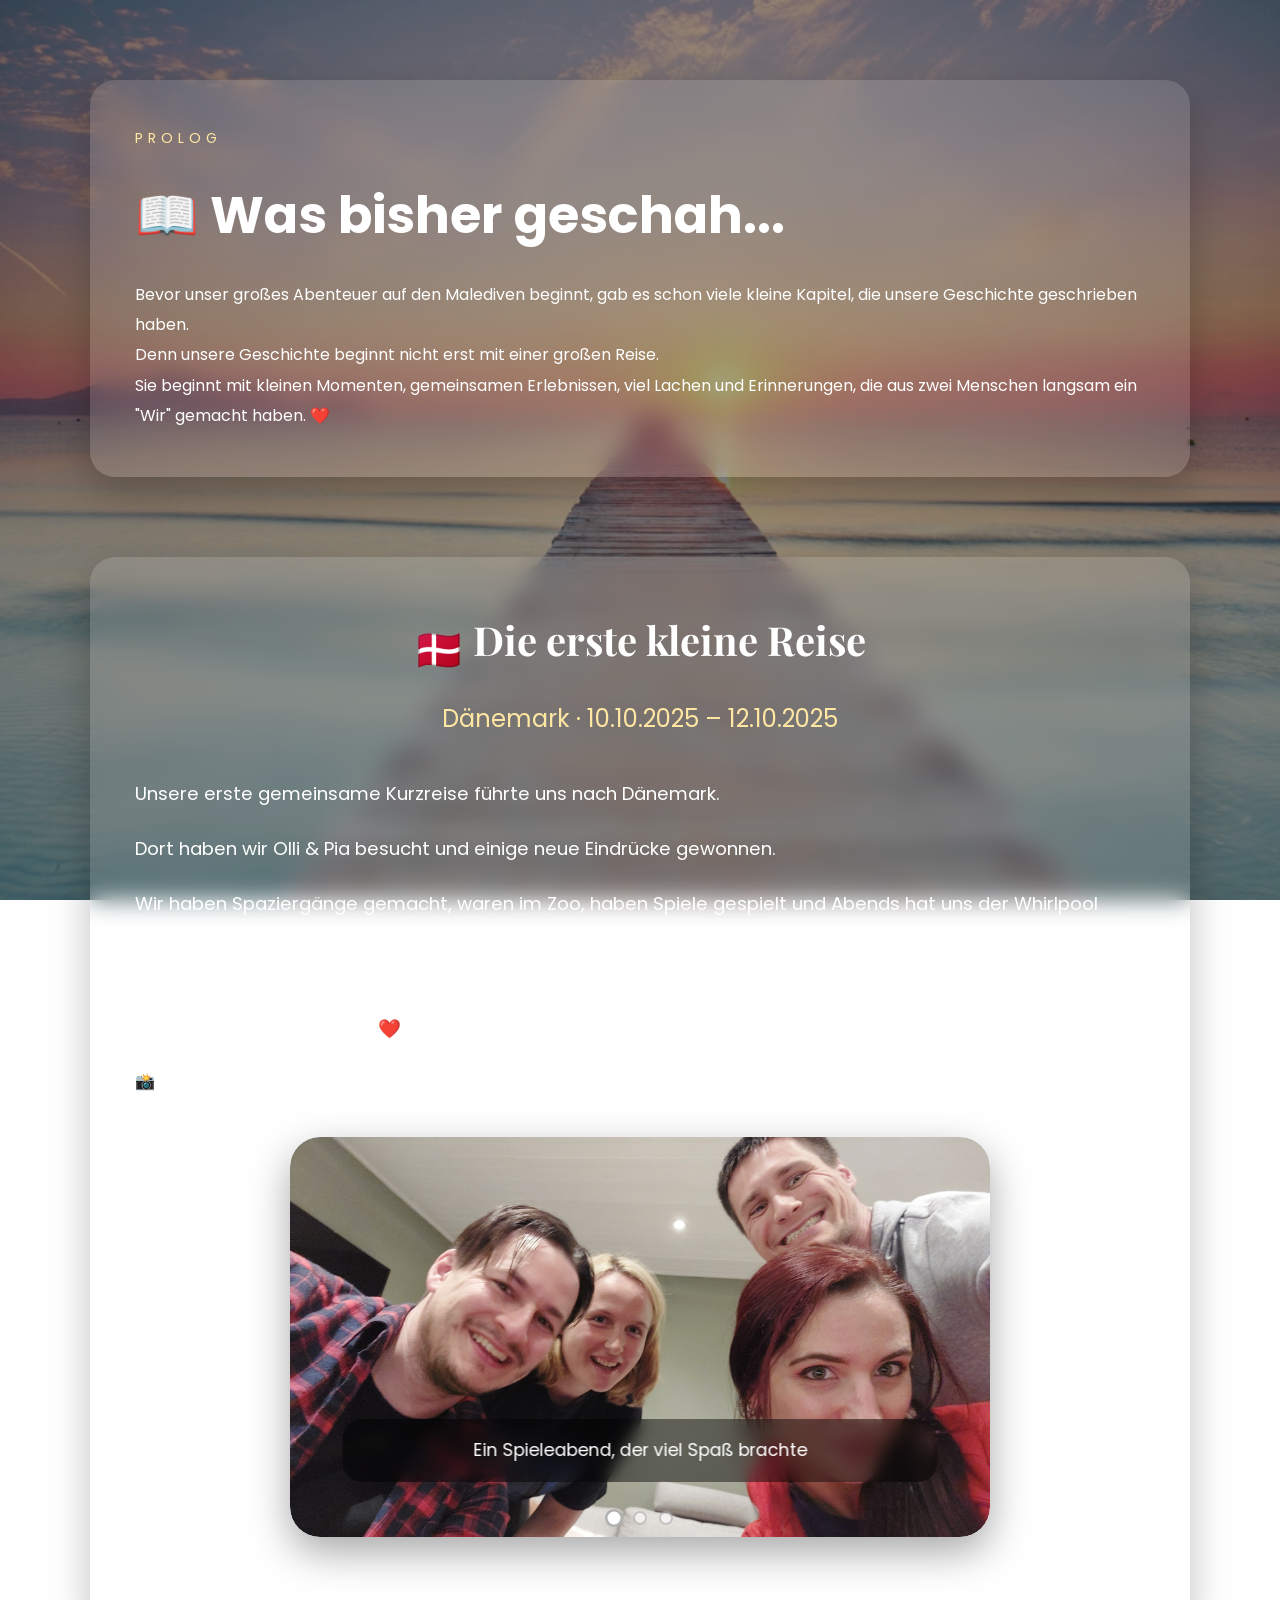
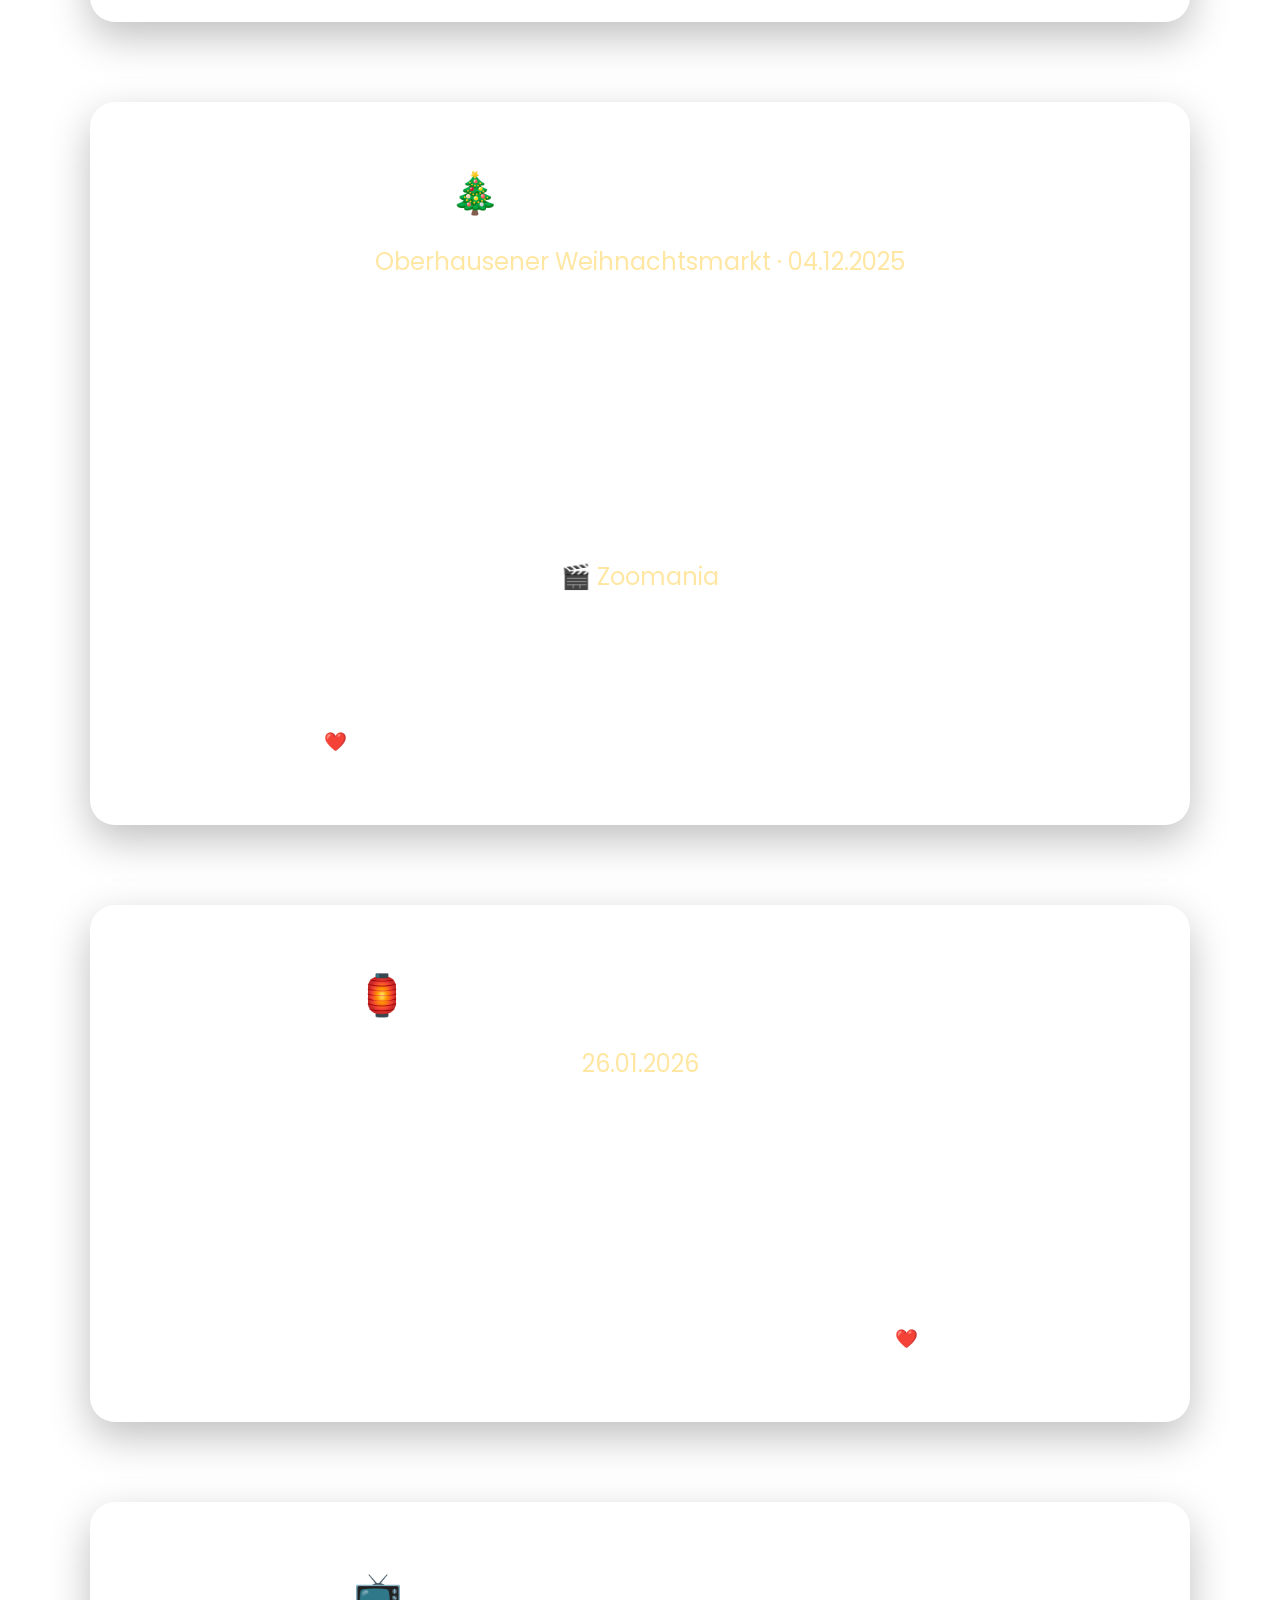
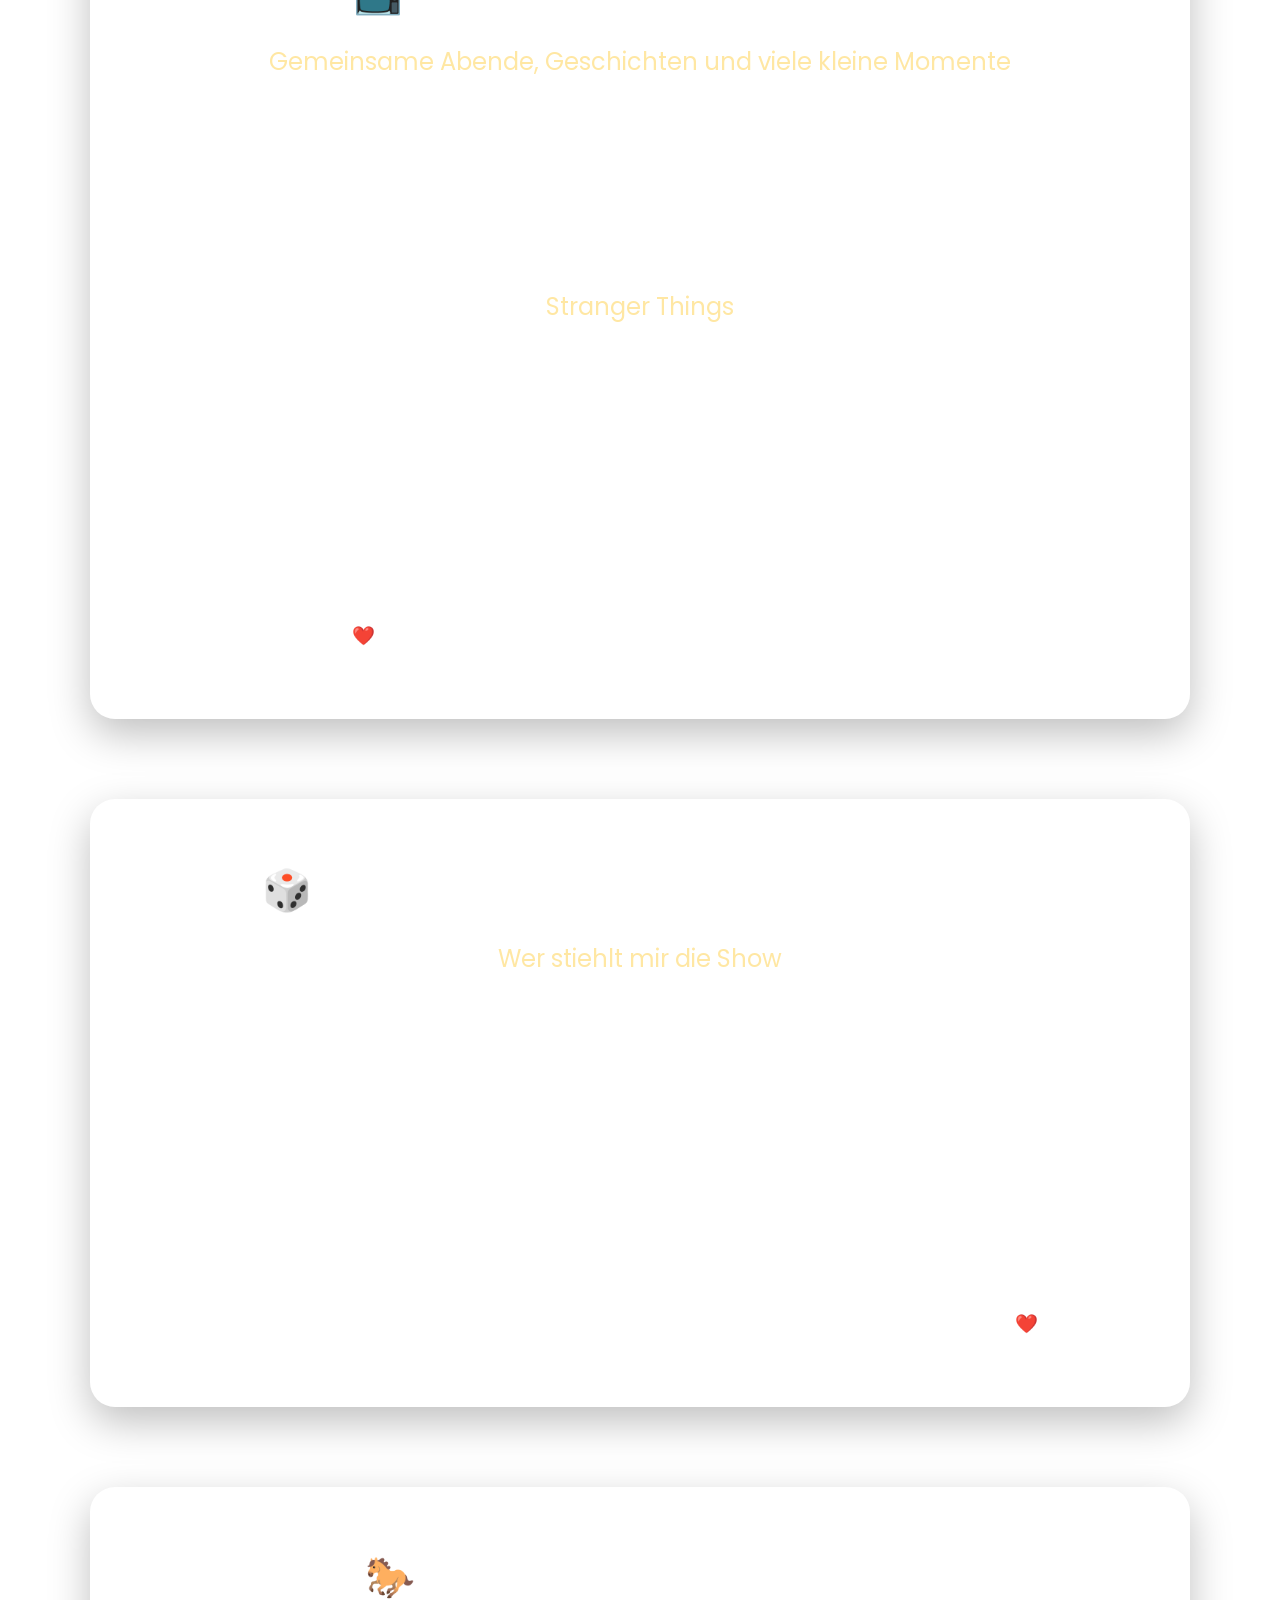
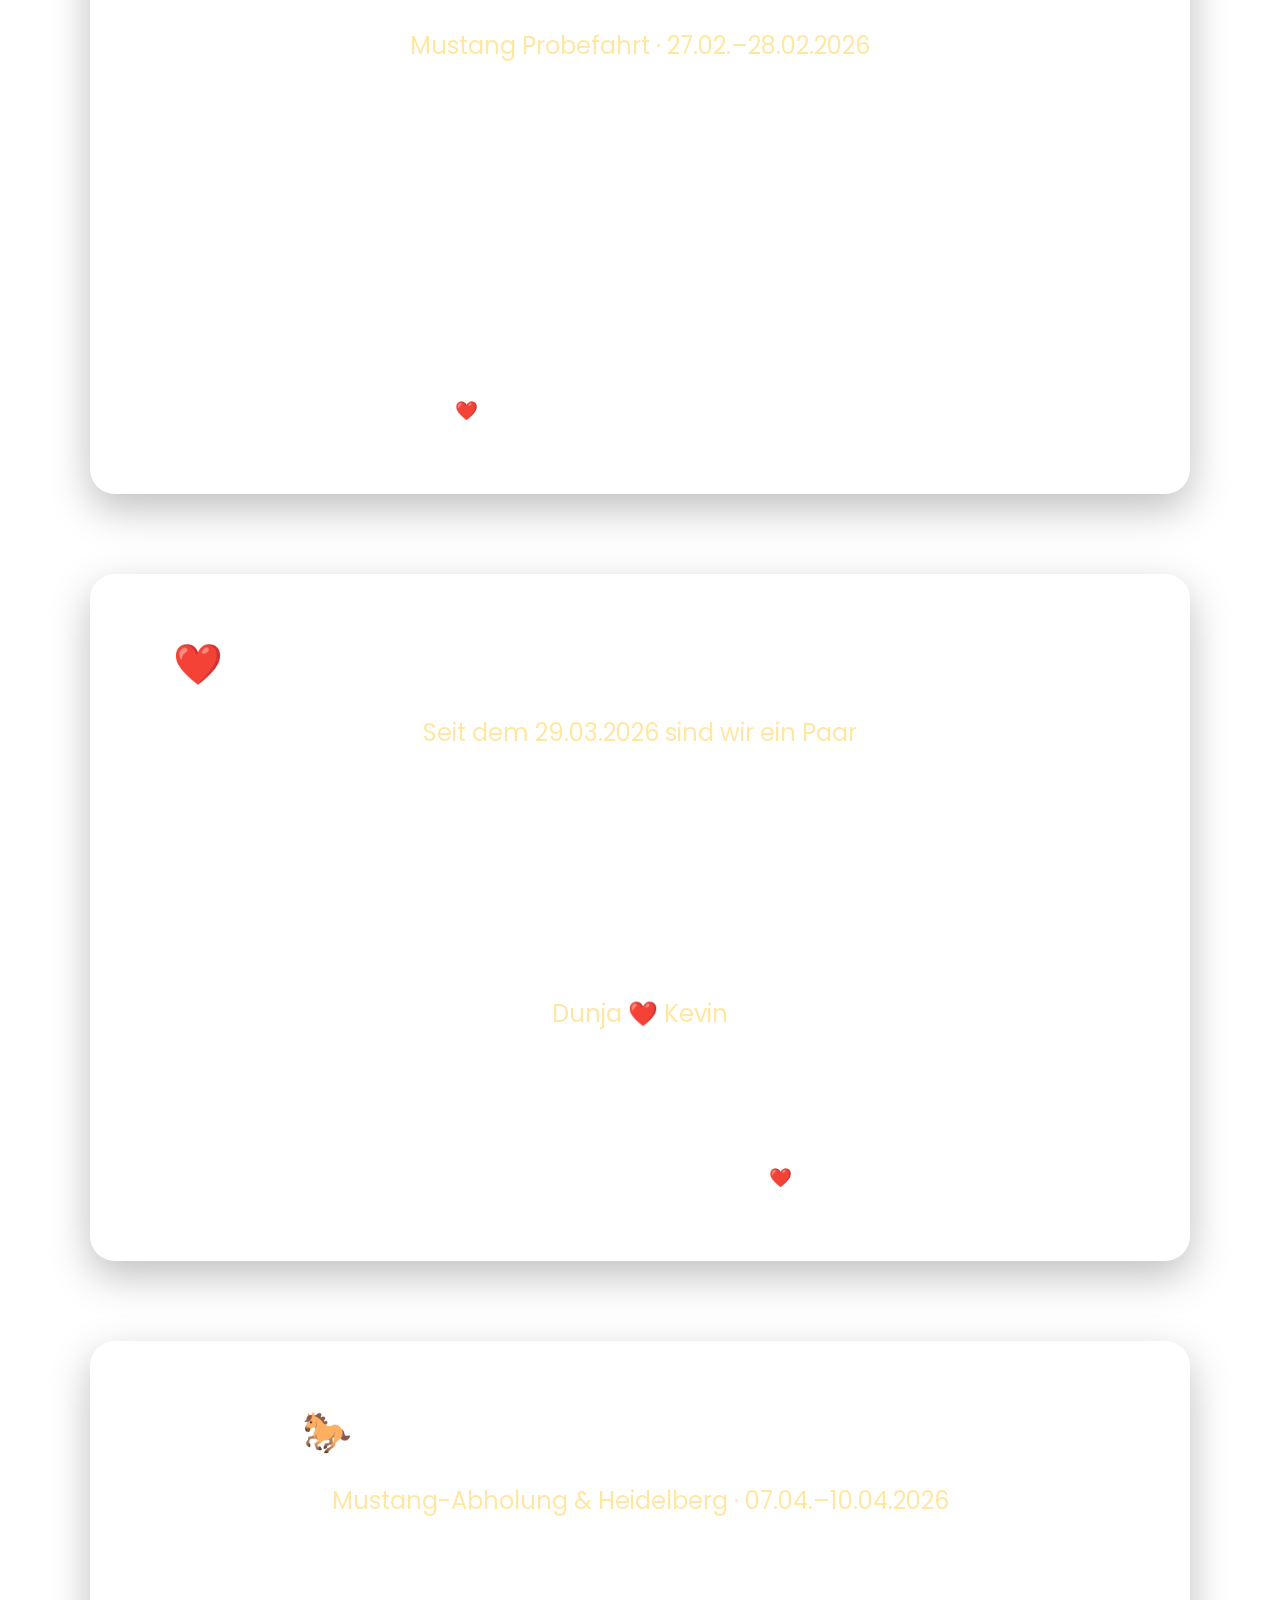
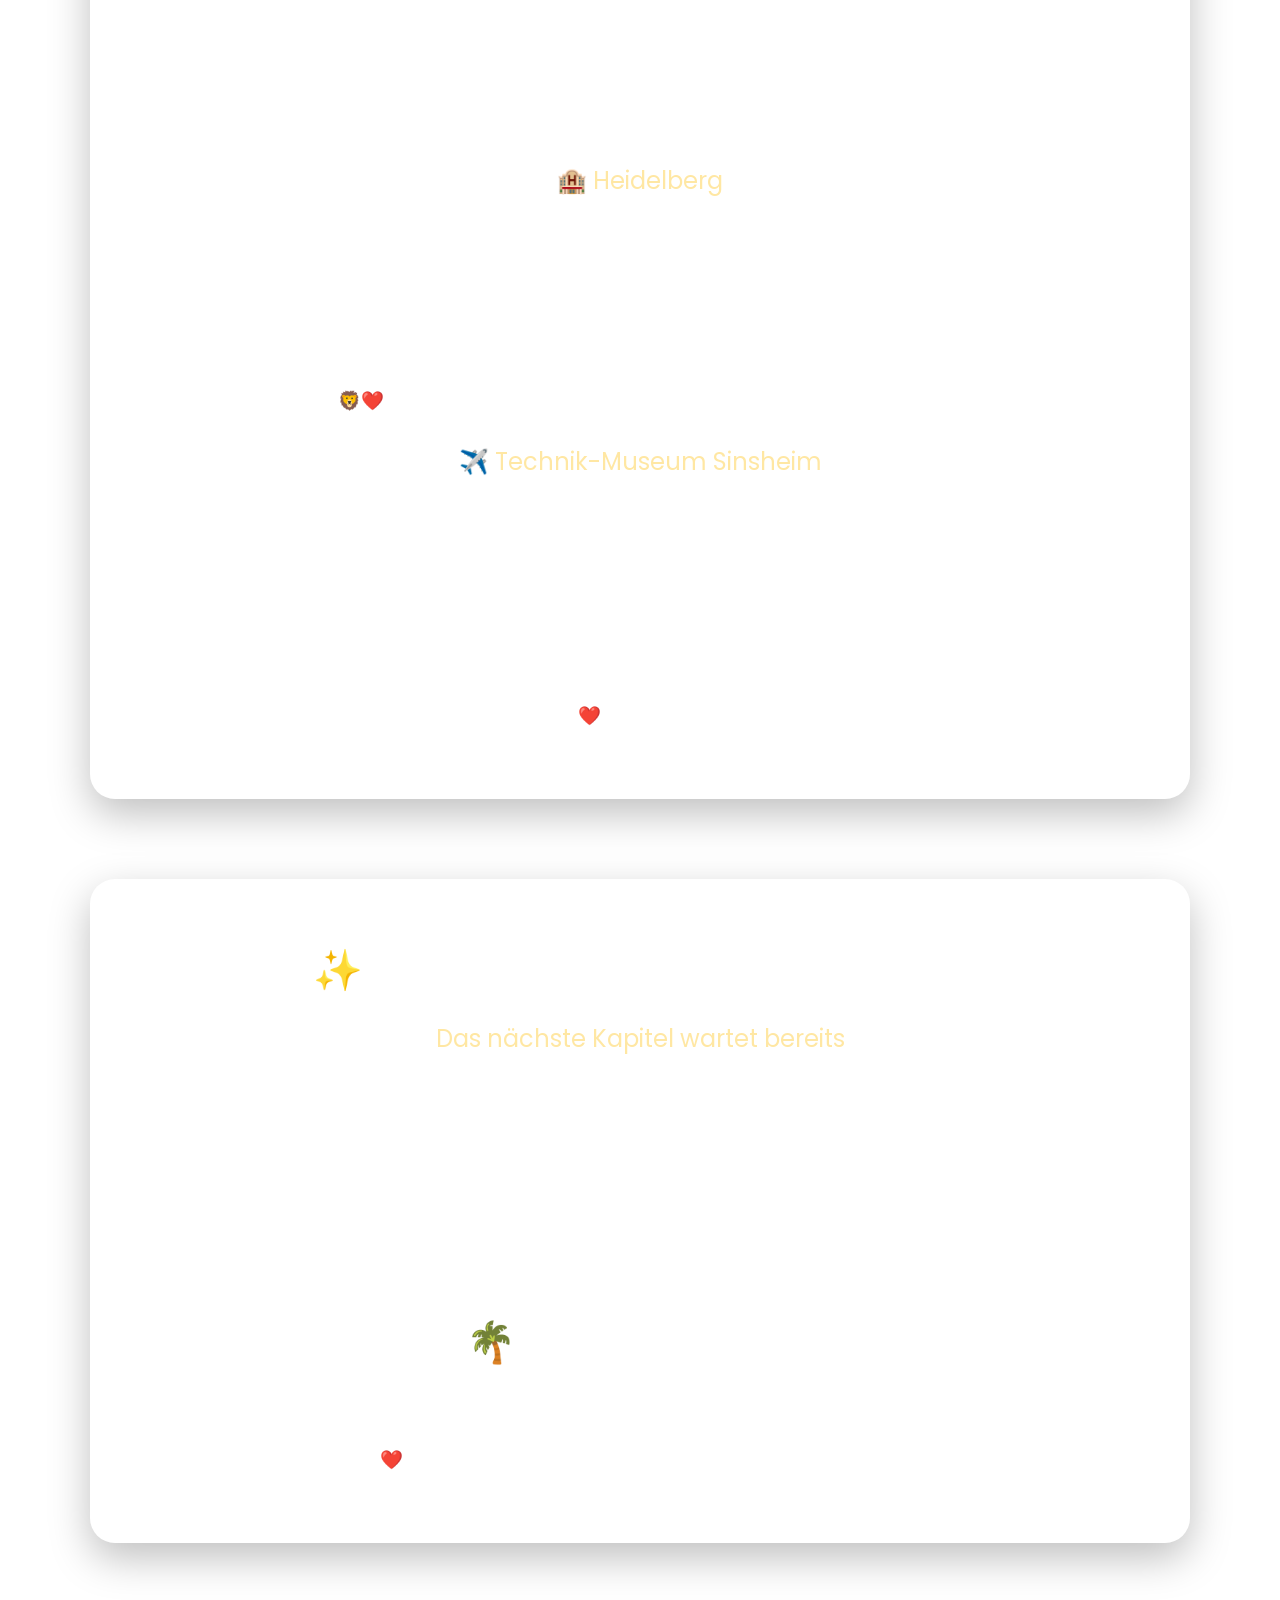
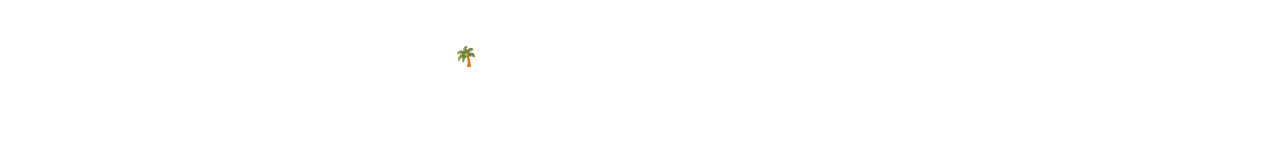
==== geschichte.html @ 5f766175 "Remove duplicate image elements in geschichte.html" ====
<!DOCTYPE html>
<html lang="de">

<head>

<meta charset="UTF-8">
<meta name="viewport" content="width=device-width, initial-scale=1.0">

<meta
name="description"
content="Unsere Geschichte - Was bisher geschah">

<title>
Dunja ❤️ Kevin | Was bisher geschah
</title>

<link rel="stylesheet" href="style.css">

</head>


<body class="story-background">


<main class="story-page">


<section class="story-intro">


<p class="chapter">
Prolog
</p>


<h1>
📖 Was bisher geschah...
</h1>


<p>
Bevor unser großes Abenteuer auf den Malediven beginnt,
gab es schon viele kleine Kapitel, die unsere Geschichte geschrieben haben.
</p>


<p>
Denn unsere Geschichte beginnt nicht erst mit einer großen Reise.
</p>


<p>
Sie beginnt mit kleinen Momenten, gemeinsamen Erlebnissen,
viel Lachen und Erinnerungen, die aus zwei Menschen langsam ein "Wir" gemacht haben. ❤️
</p>


</section>
<section class="story show">


<h2>
<span class="chapter-icon">
  <span class="flag-icon">🇩🇰</span>
</span>
Die erste kleine Reise
</h2>


<h3>
Dänemark · 10.10.2025 – 12.10.2025
</h3>


<p>
Unsere erste gemeinsame Kurzreise führte uns nach Dänemark.
</p>


<p>
Dort haben wir Olli & Pia besucht und einige neue Eindrücke gewonnen. 
</p>


<p>
Wir haben Spaziergänge gemacht, waren im Zoo, haben Spiele gespielt und Abends hat uns der Whirlpool aufgewärmt.
</p>


<p>
Es war vielleicht keine große Weltreise,
aber es war ein wichtiger Schritt:
Der erste kleine Ausflug, den wir gemeinsam erlebt haben. ❤️
</p>
<div class="memory-wrapper">

    <h4>
        📸 Unsere Erinnerungen
    </h4>


    <div class="memory-slider" data-name="daenemark">

<img src="images/daenemark-1.jpg" 
class="memory-image" 
alt="Dänemark Erinnerung 1"
onclick="openImage(this.src)">

<img src="images/daenemark-2.jpg" 
class="memory-image" 
alt="Dänemark Erinnerung 2"
onclick="openImage(this.src)">

<img src="images/daenemark-3.jpg" 
class="memory-image" 
alt="Dänemark Erinnerung 3"
onclick="openImage(this.src)">


        <div class="memory-caption">
            Unsere ersten gemeinsamen Momente in Dänemark ❤️
        </div>


        <div class="memory-dots">

            <span class="active"></span>
            <span></span>
            <span></span>

        </div>


    </div>

</div>
  </section>
<section class="story">


<h2>
<span class="chapter-icon">
    <span class="christmas">🎄</span>
</span>
Unser erstes Date
</h2>


<h3>
Oberhausener Weihnachtsmarkt · 04.12.2025
</h3>


<p>
Zwischen Lichtern, Weihnachtsduft und einer ganz besonderen Atmosphäre begann unser erstes richtiges Date.
</p>


<p>
Wir schlenderten gemeinsam über den Oberhausener Weihnachtsmarkt,
führten viele Gespräche und sammelten die ersten besonderen Erinnerungen.
</p>


<p>
Danach ging unser gemeinsamer Abend noch weiter:
</p>


<h3>
🎬 Zoomania
</h3>


<p>
Ein gemütlicher Filmabend nach einem schönen ersten Date.
</p>


<p>
Vielleicht war es für andere nur ein normaler Abend,
aber für uns wurde es ein weiterer kleiner Baustein unserer Geschichte. ❤️
</p>


</section>
<section class="story">


<h2>
<span class="chapter-icon">
    <span class="lantern">🏮</span>
</span>
China Lights im Kölner Zoo
</h2>


<h3>
26.01.2026
</h3>


<p>
Unser zweites richtiges Date führte uns zu den China Lights im Kölner Zoo.
</p>


<p>
Zwischen leuchtenden Figuren, besonderen Farben und einer ganz eigenen Atmosphäre
erlebten wir einen wunderschönen gemeinsamen Abend.
</p>


<p>
Es war ein weiterer Moment, der gezeigt hat,
wie schön es ist, gemeinsam neue Dinge zu entdecken.
</p>


<p>
Viele kleine Erlebnisse wurden langsam zu einer großen gemeinsamen Geschichte. ❤️
</p>


</section>
 <section class="story">


<h2>
<span class="chapter-icon">
    <span class="tv-icon">📺</span>
</span>
Unsere ersten Serienabende
</h2>


<h3>
Gemeinsame Abende, Geschichten und viele kleine Momente
</h3>


<p>
Natürlich gehören zu unserer Geschichte nicht nur Ausflüge und besondere Tage.
</p>


<p>
Auch die gemütlichen Abende zuhause wurden zu einem wichtigen Teil unserer gemeinsamen Zeit.
</p>


<p>
Unsere erste gemeinsame Serie führte uns nach Hawkins:
</p>


<h3>
Stranger Things
</h3>


<p>
Mit jeder Folge tauchten wir gemeinsam in eine neue Welt ein.
</p>


<p>
Aber es blieb nicht bei einem Abenteuer:
</p>


<p>
Auch die Realverfilmung von One Piece und Beastars auf Netflix wurden Teil unserer gemeinsamen Serienabende.
</p>


<p>
Mit Snacks, gemeinsamen Kommentaren und dem berühmten Satz:
</p>


<p>
"Eine Folge geht noch..." ❤️
</p>


</section> 
 <section class="story">


<h2>
<span class="chapter-icon">
    <span class="dice-icon">🎲</span>
</span>
Spieleabende mit Freunden & Familie
</h2>


<h3>
Wer stiehlt mir die Show
</h3>


<p>
Unsere Geschichte bestand nicht nur aus Reisen und Dates,
sondern auch aus vielen gemütlichen Abenden mit schönen Erinnerungen.
</p>


<p>
Bei Alex und Jenni entstanden einige dieser besonderen Momente.
</p>


<p>
Gemeinsam wurde gelacht, gespielt und natürlich durfte auch ein bisschen Wettbewerb nicht fehlen.
</p>


<p>
Mit dem Brettspiel von "Wer stiehlt mir die Show"
wurde aus einem normalen Abend ein kleiner Spieleabend voller Spaß und guter Laune.
</p>


<p>
Genau diese kleinen Augenblicke sind es,
die eine gemeinsame Geschichte besonders machen. ❤️
</p>


</section>
 <section class="story">


<h2>
<span class="chapter-icon">
    <span class="mustang-icon">🐎</span>
</span>
Ein Traum auf vier Rädern
</h2>


<h3>
Mustang Probefahrt · 27.02.–28.02.2026
</h3>


<p>
Manchmal gibt es Momente, die man nicht vergisst.
</p>


<p>
Ein solcher Moment war unsere gemeinsame Mustang-Probefahrt.
</p>


<p>
Die Vorfreude war groß:
Ein Traumauto, ein besonderes Erlebnis und die Möglichkeit,
diesen Moment gemeinsam zu erleben.
</p>


<p>
Auch wenn es am Ende leider nur eine Übernachtung wurde,
war diese Zeit trotzdem etwas Besonderes.
</p>


<p>
Denn es ging nicht nur um ein Auto,
sondern um einen weiteren gemeinsamen Schritt und neue Erinnerungen,
die wir miteinander teilen konnten. ❤️
</p>


</section>
 <section class="story">


<h2>
<span class="chapter-icon">
    <span class="heart-icon">❤️</span>
</span>
Unsere gemeinsame Geschichte nimmt Form an
</h2>


<h3>
Seit dem 29.03.2026 sind wir ein Paar
</h3>


<p>
Manchmal merkt man, dass aus vielen kleinen Momenten etwas ganz Besonderes entstanden ist.
</p>


<p>
Aus gemeinsamen Erlebnissen, langen Gesprächen,
viel Lachen und immer mehr schönen Erinnerungen wurde unser gemeinsamer Weg.
</p>


<p>
Am 29. März 2026 begann offiziell unsere Zeit als Paar:
</p>


<h3>
Dunja ❤️ Kevin
</h3>


<p>
Seit diesem Tag gehen wir nicht mehr nur gemeinsam auf Abenteuer,
sondern schreiben unsere Geschichte Hand in Hand als Paar.
</p>


<p>
Und das Schönste daran:
Unsere größten Kapitel liegen noch vor uns. ❤️
</p>


</section>
 <section class="story">


<h2>
<span class="chapter-icon">
    <span class="road-icon">🐎</span>
</span>
Unser erster gemeinsamer Urlaub
</h2>


<h3>
Mustang-Abholung & Heidelberg · 07.04.–10.04.2026
</h3>


<p>
Nur wenige Tage nach unserem Start als Paar wartete schon das nächste Abenteuer auf uns.
</p>


<p>
Die Abholung des Mustangs war ein ganz besonderer Moment.
Ein Traum wurde Wirklichkeit und wir durften ihn gemeinsam erleben.
</p>


<p>
Doch es blieb nicht nur bei der Abholung:
Wir machten daraus unseren ersten gemeinsamen Urlaub.
</p>


<h3>
🏨 Heidelberg
</h3>


<p>
Vier Tage voller neuer Eindrücke, gemeinsamer Zeit und schöner Erinnerungen.
</p>


<p>
Ein ganz besonderer Tag führte uns in den Zoo Heidelberg.
</p>


<p>
Zwischen Tieren, schönen Momenten und vielen gemeinsamen Erlebnissen
konnten wir einfach die Zeit zusammen genießen. 🦁❤️
</p>


<h3>
✈️ Technik-Museum Sinsheim
</h3>


<p>
Auch das Technik-Museum in Sinsheim gehörte zu unserem Abenteuer.
</p>


<p>
Zwischen beeindruckenden Fahrzeugen, Flugzeugen und Technikgeschichte
gab es wieder viel zu entdecken und zu staunen.
</p>


<p>
Dieser Urlaub zeigte uns:
Die schönsten Erinnerungen entstehen nicht nur an besonderen Orten,
sondern vor allem mit dem richtigen Menschen an der Seite. ❤️
</p>


</section>
 <section class="story">


<h2>
<span class="chapter-icon">
    <span class="sparkle-icon">✨</span>
</span>
Und die Geschichte geht weiter...
</h2>


<h3>
Das nächste Kapitel wartet bereits
</h3>


<p>
Bis hierhin war unsere Geschichte voller kleiner und großer Momente:
erste Reisen, besondere Tage, gemeinsame Abende und Erinnerungen,
die uns immer näher zusammengebracht haben.
</p>


<p>
Doch dies war erst der Anfang.
</p>


<p>
Denn das nächste große Abenteuer steht bereits vor der Tür:
</p>


<h2>
<span class="chapter-icon">
    <span class="palm-icon">🌴</span>
</span>
Malediven 2026
</h2>


<p>
Unser erstes gemeinsames großes Abenteuer als Paar.
</p>


<p>
Ein neues Kapitel beginnt...
❤️
</p>


</section>
 <div class="story-button">

<a href="index.html">
🌴 Weiter zu unserem nächsten Kapitel
</a>

</div>
</main>

<script src="script.js"></script>

</body>

</html>
---- style.css ----
/* =====================================================
   Malediven Countdown
   Dunja ❤️ Kevin
   ===================================================== */

/* =====================================================
   1. Google Fonts
   ===================================================== */

@import url("https://fonts.googleapis.com/css2?family=Poppins:wght@300;400;600;700&family=Playfair+Display:wght@400;600;700&display=swap");


/* =====================================================
   2. Reset
   ===================================================== */

*{
    margin:0;
    padding:0;
    box-sizing:border-box;
}
/* ===========================
   Globale Variablen
=========================== */

:root{

    --glass:rgba(255,255,255,.12);

    --glass-light:rgba(255,255,255,.18);

    --gold:#ffe7a3;

    --shadow:0 15px 40px rgba(0,0,0,.25);

    --radius:25px;

}

/* =====================================================
   3. Grundlayout
   ===================================================== */

html,
body{
    width:100%;
    max-width:100%;
    overflow-x:hidden;
}

body{
    font-family:"Poppins",sans-serif;

    background:
        linear-gradient(rgba(0,0,0,.35),rgba(0,0,0,.35)),
        url("https://images.unsplash.com/photo-1507525428034-b723cf961d3e?auto=format&fit=crop&w=2000&q=80");

    background-size:cover;
    background-position:center;
    background-attachment:fixed;

    color:#fff;
}

.card{

    position:relative;
    overflow:hidden;

    width:min(90%,700px);

    margin:70px auto;

    text-align:center;

    background:rgba(255,255,255,.15);

    backdrop-filter:blur(18px);

    border:1px solid rgba(255,255,255,.25);

    border-radius:28px;

    padding:45px 35px;

    box-shadow:0 20px 50px rgba(0,0,0,.35);

    animation: erscheinen 2s ease;

}

.eyebrow{
    letter-spacing:4px;
    text-transform:uppercase;
    opacity:.9;
    font-size:.9rem;
}

h1{
    font-size:3.2rem;
    margin:15px 0;
    animation: herz 2.5s infinite;
}

.subtitle{
    font-size:1.2rem;
    margin-bottom:35px;
}

#countdown{
    display:grid;
    grid-template-columns:repeat(4,1fr);
    gap:15px;
    margin-bottom:35px;
}

.time-box{

    background:
    linear-gradient(
        135deg,
        rgba(255,255,255,.35),
        rgba(255,255,255,.12)
    );

    border:
    1px solid rgba(255,255,255,.35);

    border-radius:22px;

    padding:25px 10px;

    box-shadow:
    0 10px 30px rgba(0,0,0,.25);

    backdrop-filter:blur(15px);

}

.number{
    font-size:2.4rem;
    font-weight:700;
}

.label{
    margin-top:8px;
    font-size:.9rem;
    text-transform:uppercase;
    opacity:.85;
}

.trip-info{
    margin:30px 0;
    line-height:2;
}

.quote{
    margin-top:25px;
    font-style:italic;
    opacity:.95;
}

/* Sanftes Einblenden der Seite */

@keyframes erscheinen{
    from{
        opacity:0;
        transform:translateY(30px);
    }

    to{
        opacity:1;
        transform:translateY(0);
    }
}


/* Kleine romantische Herz-Bewegung */

@keyframes herz{

    0%,100%{
        transform:scale(1);
    }

    50%{
        transform:scale(1.03);
    }
}


/* Leichter Glanz-Effekt */
.card::before{

    content:"";

    position:absolute;

    width:120px;
    height:120px;

    background:rgba(255,255,255,.25);

    border-radius:50%;

    top:-50px;
    right:-40px;

    filter:blur(20px);

}

/* ===========================
   Allgemeine Bereiche
=========================== */

section{
    width:100%;
    max-width:1100px;
    margin:80px auto;
    padding:0 20px;
}

section h2{
    text-align:center;
    font-size:2.3rem;
    margin-bottom:40px;
    color:white;
}

/* ===========================
   Unsere Geschichte
=========================== */

.story{

    background:var(--glass);

    backdrop-filter:blur(12px);

    border-radius:25px;

    padding:45px;

    line-height:1.9;

    box-shadow:0 15px 40px rgba(0,0,0,.25);
}

.story p{

    margin-bottom:20px;

    font-size:1.15rem;

}

/* ===========================
   Reisekarten
=========================== */

.info-grid{

    display:grid;

    grid-template-columns:repeat(auto-fit,minmax(230px,1fr));

    gap:25px;

}

.info-card{

    background:rgba(255,255,255,.15);

    backdrop-filter:blur(15px);

    border-radius:22px;

    padding:30px;

    text-align:center;

    transition:.35s;

    box-shadow:0 10px 30px rgba(0,0,0,.25);

}

.info-card:hover{

    transform:translateY(-8px);

    background:rgba(255,255,255,.22);

}

.info-card h3{

    margin-bottom:15px;

    font-size:1.4rem;

}

.info-card p{

    line-height:1.8;

}
/* Übergang Countdown zu Geschichte */

.bridge{

    text-align:center;

    padding:60px 20px;

}


.bridge h2{

    font-size:2.5rem;

    margin-bottom:20px;

}


.bridge p{

    font-size:1.2rem;

    opacity:.9;

}


.arrow{

    margin-top:35px;

    font-size:3rem;

    animation:pfeil 2s infinite;

}


@keyframes pfeil{

    0%,100%{

        transform:translateY(0);

        opacity:.7;

    }


    50%{

        transform:translateY(15px);

        opacity:1;

    }

}
/* ===========================
   Kapitel Design
=========================== */


.chapter{

    text-transform:uppercase;

    letter-spacing:5px;

    font-size:.9rem;

    color:var(--gold);

    margin-bottom:15px;

}


.story h2{

    font-family:'Playfair Display', serif;

    font-size:2.5rem;

    margin-bottom:10px;

    white-space:nowrap;

}


.story h3{

    text-align:center;

    font-size:1.5rem;

    font-weight:400;

    margin-bottom:35px;

    color:var(--gold);

}


/* Buchseiten-Effekt */

.story{

    position:relative;

}

/* ===========================
   Scroll Animation
=========================== */


section{

    opacity:1;

    transform:none;

}
/* ===========================
   Reise Timeline
=========================== */


.travel h3{

    text-align:center;

    font-weight:400;

    margin-bottom:40px;

}


.journey{

    display:flex;

    flex-direction:column;

    align-items:center;

    gap:25px;

}



.journey-card{

    width:min(100%,400px);

    background:rgba(255,255,255,.15);

    backdrop-filter:blur(15px);

    border-radius:25px;

    padding:35px;

    text-align:center;

    box-shadow:
        0 15px 35px rgba(0,0,0,.25);

    transition:.4s;

}



.journey-card:hover{

    transform:translateY(-10px);

}



.icon{

    font-size:3rem;

    margin-bottom:15px;

}



.journey-line{

    font-size:3rem;

    animation:flug 2s infinite;

}



@keyframes flug{

    0%,100%{

        transform:translateY(0);

    }

    50%{

        transform:translateY(10px);

    }

}
/* ===========================
   Malediven Licht-Effekt
=========================== */

.sparkles{

    position:fixed;

    inset:0;

    pointer-events:none;

    overflow:hidden;

    z-index:5;

}


/* ===========================
   Sonnenreflexe auf dem Meer
=========================== */

.sparkles span{

    position:absolute;

    width:120px;

    height:120px;

    background:
    radial-gradient(
        circle,
        rgba(255,240,180,.35) 0%,
        rgba(255,240,180,.15) 35%,
        transparent 70%
    );

    border-radius:50%;

    animation:waterLight 12s infinite;

}


.sparkles span:nth-child(1){
    left:10%;
    top:75%;
    animation-delay:0s;
}


.sparkles span:nth-child(2){
    left:35%;
    top:60%;
    animation-delay:3s;
}


.sparkles span:nth-child(3){
    left:70%;
    top:80%;
    animation-delay:6s;
}


.sparkles span:nth-child(4){
    left:85%;
    top:45%;
    animation-delay:2s;
}


.sparkles span:nth-child(5){
    left:50%;
    top:35%;
    animation-delay:8s;
}



@keyframes waterLight{

    0%,100%{

        transform:
        scale(.8);

        opacity:.2;

    }


    50%{

        transform:
        scale(1.4);

        opacity:.6;

    }

}
/* ===========================
   Kapitel 3 Timeline
=========================== */


.timeline{

    text-align:center;

}


.timeline h3{

    font-weight:400;

    margin-bottom:50px;

}



.timeline-box{

    max-width:700px;

    margin:auto;

    position:relative;

}







.timeline-item{

    display:flex;

    align-items:center;

    gap:25px;

    margin:50px 0;

    background:var(--glass);

    backdrop-filter:blur(12px);

    padding:25px;

    border-radius:25px;

    position:relative;

}



.timeline-icon{

    font-size:2.5rem;

}



.timeline-item h4{

    margin:0 0 10px;

    font-size:1.3rem;

}



.timeline-item p{

    margin:0;

}


/* ===========================
   Hero Ergänzungen
=========================== */


.dream-text{

    font-size:1.2rem;

    margin-top:15px;

    color:var(--gold);

    font-style:italic;

}



.scroll-hint{

    margin-top:35px;

    font-size:1rem;

    opacity:.9;

    animation:hint 2s infinite;

}



.scroll-hint div{

    font-size:2rem;

    margin-top:10px;

}



@keyframes hint{

    0%,100%{

        transform:translateY(0);

        opacity:.7;

    }


    50%{

        transform:translateY(10px);

        opacity:1;

    }

}
/* ===========================
   Abschluss Kapitel 3
=========================== */

.closing{

    text-align:center;

    padding:80px 20px;

}


.closing p{

    font-size:1.2rem;

    color:var(--gold);

    font-style:italic;

}


.closing h2{

    margin-top:20px;

    font-family:'Playfair Display', serif;

    font-size:2.5rem;

}
/* ===========================
   Kapitel 4 - Ziel
=========================== */


.destination{

    text-align:center;

}


.destination h3{

    font-weight:400;

    color:var(--gold);

    margin-bottom:40px;

}



.destination-card{

    max-width:700px;

    margin:0 auto 50px;

    padding:40px;

    background:rgba(255,255,255,.14);

    backdrop-filter:blur(15px);

    border-radius:30px;

    box-shadow:
    0 20px 40px rgba(0,0,0,.25);

}



.destination-icon{

    font-size:4rem;

    margin-bottom:20px;

}



.destination-card p{

    font-size:1.2rem;

    line-height:1.8;

}



.location-grid{

    display:flex;

    justify-content:center;

    gap:25px;

    flex-wrap:wrap;

}



.location-box{

    width:220px;

    padding:30px;

    background:var(--glass);

    border-radius:25px;

    backdrop-filter:blur(10px);

    transition:.4s;

}



.location-box:hover{

    transform:translateY(-10px);

}



.location-box div{

    font-size:2.5rem;

}



.location-box h4{

    margin:15px 0;

    font-size:1.3rem;

}
/* ===========================
   Kapitel 5 - Wünsche
=========================== */


.wishes{

    text-align:center;

}



.wishes h3{

    max-width:700px;

    margin:0 auto 50px;

    font-weight:400;

    line-height:1.7;

}



.wish-grid{

    display:flex;

    justify-content:center;

    flex-wrap:wrap;

    gap:25px;

}



.wish-card{

    width:240px;

    padding:30px;

    background:var(--glass);

    backdrop-filter:blur(12px);

    border-radius:25px;

    transition:.4s;

}



.wish-card:hover{

    transform:translateY(-10px);

}



.wish-card div{

    font-size:2.8rem;

}



.wish-card h4{

    margin:15px 0;

    font-size:1.2rem;

}
/* ===========================
   Kapitel 6 - Route
=========================== */


.route{

    text-align:center;

}



.route h3{

    font-weight:400;

}



.route-box{

    display:flex;

    justify-content:center;

    align-items:center;

    flex-wrap:wrap;

    gap:25px;

    margin:50px auto;

}



.route-point{

    width:230px;

    padding:30px;

    background:var(--glass);

    backdrop-filter:blur(12px);

    border-radius:25px;

}



.route-icon{

    font-size:3rem;

}



.route-point h4{

    margin:15px 0;

    font-size:1.3rem;

}



.route-flight{

    font-size:3rem;

    animation:plane 2s infinite;

}



@keyframes plane{


    0%,100%{

        transform:translateX(0);

    }


    50%{

        transform:translateX(10px);

    }


}



.arrival{

    margin:50px auto 0;

    padding:40px;

    max-width:600px;

    background:rgba(255,255,255,.15);

    border-radius:30px;

}



.arrival:first-letter{

    font-size:3rem;

}
/* ===========================
   Kapitel 7 - Galerie
=========================== */


.gallery{

    text-align:center;

}



.gallery h3{

    font-weight:400;

    margin-bottom:50px;

}



.gallery-grid{

    display:flex;

    justify-content:center;

    flex-wrap:wrap;

    gap:30px;

}



.gallery-card{

    width:320px;

    overflow:hidden;

    border-radius:30px;

    background:var(--glass);

    backdrop-filter:blur(12px);

    transition:.4s;

}



.gallery-card:hover{

    transform:translateY(-10px);

}



.gallery-card img{

    width:100%;

    height:220px;

    object-fit:cover;

}



.gallery-card div{

    padding:25px;

}



.gallery-card h4{

    font-size:1.3rem;

}
/* ===========================
   Abschluss
=========================== */


/* ===========================
   Abschluss Kapitel
=========================== */


.finale{

    text-align:center;

    padding:140px 20px 120px;

}



.finale .chapter{

    color:var(--gold);

    letter-spacing:4px;

    text-transform:uppercase;

}



.finale h2{

    font-family:'Playfair Display', serif;

    font-size:3.2rem;

    margin:25px auto 40px;

}



.finale p{

    max-width:700px;

    margin:20px auto;

    font-size:1.2rem;

    line-height:1.8;

}



.final-highlight{

    margin:50px auto;

    padding:35px;

    max-width:450px;

    background:var(--glass);

    backdrop-filter:blur(12px);

    border-radius:30px;

    font-size:1.3rem;

    line-height:2;

}



.final-names{

    margin-top:50px;

    font-size:2.3rem;

    color:var(--gold);

    font-family:'Playfair Display', serif;

}



.final-place{

    margin-top:20px;

    font-size:1.5rem;

}
.palm {
    font-size: 70px;
    display: inline-block;
    animation: sway 4s ease-in-out infinite;
    transform-origin: bottom center;
}

@keyframes sway {
    0% {
        transform: rotate(-3deg);
    }

    50% {
        transform: rotate(3deg);
    }

    100% {
        transform: rotate(-3deg);
    }
}
#imageViewer {
    display: none;
    position: fixed;
    z-index: 1000;
    left: 0;
    top: 0;
    width: 100%;
    height: 100%;
    background: rgba(0,0,0,0.85);
    justify-content: center;
    align-items: center;
}

#imageViewer img {
    max-width: 90%;
    max-height: 90%;
    border-radius: 15px;
}
.gallery-card img {
    transition: transform 0.4s ease, box-shadow 0.4s ease;
}

.gallery-card img:hover {
    transform: scale(1.05);
    box-shadow: 0 10px 25px rgba(0, 0, 0, 0.35);
}
/* ===========================
   Reisebeginn
=========================== */

.celebration{
    position:fixed;
    inset:0;
    background:rgba(0,0,0,.82);
    display:none;
    justify-content:center;
    align-items:center;
    z-index:9999;
    overflow:hidden;
}

.celebration-box{
    text-align:center;
    color:white;
    animation:fadeIn 1.2s ease;
    padding:30px;
}

.celebration h1{
    font-size:2.2rem;
    margin-bottom:20px;
}

.celebration h2{
    margin-top:25px;
    color:#ffe066;
}

.celebration p{
    font-size:1.2rem;
    margin:10px 0;
}

.confetti{
    position:absolute;
    width:10px;
    height:10px;
    top:-20px;
    animation:fall linear forwards;
}

@keyframes fall{

    to{

        transform:translateY(110vh) rotate(720deg);

    }

}

@keyframes fadeIn{

    from{
        opacity:0;
        transform:scale(.9);
    }

    to{
        opacity:1;
        transform:scale(1);
    }

}
/* Flugroute */

.flight-path{

    position:absolute;

    top:28%;

    left:-10%;

    width:120%;

    border-top:4px dashed rgba(255,255,255,.5);

    opacity:0;

    animation:pathAppear 2s forwards;

}

#plane{

    position:absolute;

    top:24%;

    left:-80px;

    font-size:55px;

    opacity:0;

}
@keyframes flyAcross{

    0%{

        left:-80px;
        opacity:1;

    }

    100%{

        left:110%;
        opacity:1;

    }

}

@keyframes pathAppear{

    from{

        opacity:0;

    }

    to{

        opacity:1;

    }

}
.line{
    opacity:0;
    transform:translateY(25px);
}

.line1{
    animation:showLine .8s ease forwards;
    animation-delay:.5s;
}

.line2{
    animation:showLine .8s ease forwards;
    animation-delay:1.8s;
}

.line3{
    animation:showLine .8s ease forwards;
    animation-delay:3.1s;
}

.line4{
    animation:showLine .8s ease forwards;
    animation-delay:4.4s;
}

@keyframes showLine{

    from{
        opacity:0;
        transform:translateY(25px);
    }

    to{
        opacity:1;
        transform:translateY(0);
    }

}
/* ===========================
   Urlaubsmodus
=========================== */

.holiday-mode { 
   
    max-width:600px;
    margin:auto;

    text-align:center;
    padding:25px;

    background:rgba(255,255,255,0.12);

    border-radius:25px;

    backdrop-filter:blur(10px);

    box-shadow:
    0 10px 30px rgba(0,0,0,0.25);

    animation:holidayAppear 1.2s ease;

}


.holiday-icon {

    font-size:4rem;

    animation:pulseIsland 3s infinite;

}


.holiday-mode h2 {

    margin-top:15px;

    color:#ffe066;

    font-size:2rem;

}


.holiday-mode p {

    font-size:1.2rem;

    margin:12px 0;

}


@keyframes holidayAppear {

    from {

        opacity:0;

        transform:translateY(30px) scale(.95);

    }


    to {

        opacity:1;

        transform:translateY(0) scale(1);

    }

}


@keyframes pulseIsland {

    0%,100% {

        transform:scale(1);

    }


    50% {

        transform:scale(1.08);

    }

}
/* ===========================
   Sanfter Wechsel Countdown
=========================== */

#countdown {

    transition:
    opacity 0.8s ease,
    transform 0.8s ease;

}


.countdown-hidden {

    opacity:0;

    transform:translateY(20px);

}
.chapter-first {
    position: absolute;
    top: 20px;
    left: 20px;
    background: rgba(255,255,255,0.25);
    backdrop-filter: blur(8px);
    padding: 8px 18px;
    border-radius: 30px;
    color: white;
    font-size: 0.9rem;
    font-weight: 600;
    letter-spacing: 1px;
}
/* Mobile Hintergrund Optimierung */

/* ===========================
   Mobile Route Darstellung
=========================== */

/* ===========================
   Hintergrund Prolog
=========================== */

body.story-background{

    background:
        linear-gradient(
            rgba(20,20,20,.45),
            rgba(20,20,20,.45)
        ),
        url("images/prolog-bg.jpg");

    background-size:cover;
    background-position:center;
    background-attachment:fixed;

}


/* ===========================
   Mobile Anpassungen
=========================== */
@media(max-width:700px){

    h1{
        font-size:2rem;
        white-space:nowrap;
    }


    #countdown{
        grid-template-columns:repeat(2,1fr);
    }


    .timeline-box::before{

        display:none;

    }


    .timeline-item{

        flex-direction:column;

    }


    body{

        background-attachment:scroll;

    }


    .route-box{

        flex-direction:column;

        gap:20px;

    }


    .route-point{

        width:100%;

        max-width:320px;

    }


    .route-flight{

        transform:rotate(90deg);

        margin:10px 0;

    }
.story h2{

    font-size:1.8rem;

    white-space:normal;

}
}
/* ===========================
   Prolog Übergang
=========================== */


.prologue-link{

    text-align:center;

    padding:80px 20px;

}


.prologue-link a{

    display:inline-block;

    margin-top:25px;

    padding:18px 35px;

    background:rgba(255,255,255,.18);

    backdrop-filter:blur(12px);

    border-radius:30px;

    color:white;

    text-decoration:none;

    font-size:1.2rem;

    border:1px solid rgba(255,255,255,.3);

    transition:.4s;

}


.prologue-link a:hover{

    transform:translateY(-8px);

    background:rgba(255,255,255,.3);

}
/* ===========================
   Geschichte Button
=========================== */

.story-button{

    text-align:center;

    margin:70px auto;

}


.story-button a{

    display:inline-block;

    padding:18px 35px;

    background:rgba(255,255,255,.18);

    backdrop-filter:blur(12px);

    border-radius:40px;

    color:white;

    text-decoration:none;

    font-size:1.2rem;

    border:1px solid rgba(255,255,255,.3);

    transition:.4s;

}


.story-button a:hover{

    transform:translateY(-5px);

    background:rgba(255,255,255,.3);

}
.story-intro{

    background:var(--glass);

    backdrop-filter:blur(12px);

    border-radius:25px;

    padding:45px;

    line-height:1.9;

    box-shadow:0 15px 40px rgba(0,0,0,.25);

}
/* ===========================
   Kapitel Icons Animation
=========================== */

.chapter-icon,
.flag-icon{

    display:inline-block;
    vertical-align:middle;
}
/* Flaggen Animation Fix Firefox Desktop */

.chapter-icon .flag-icon{

    display:inline-block;
    position:relative;

    animation:flagFloatFirefox 2s ease-in-out infinite;

    will-change:transform;

}


@keyframes flagFloatFirefox{

    0%,100%{
        transform:translateY(0);
    }

    50%{
        transform:translateY(-12px);
    }

}
/* Weihnachtsicon Animation */

.christmas{

    display:inline-block;

    animation:christmasMove 3s ease-in-out infinite;

}


@keyframes christmasMove{

    0%,100%{
        transform:rotate(-8deg);
    }

    50%{
        transform:rotate(8deg);
    }

}
/* China Lights Laternen Animation */

.lantern{

    display:inline-block;

    animation: lanternGlow 2.5s ease-in-out infinite;

}


@keyframes lanternGlow{

    0%,100%{

        transform:translateY(0) scale(1);

        filter:drop-shadow(0 0 0 rgba(255,180,50,0));

    }


    50%{

        transform:translateY(-8px) scale(1.08);

        filter:drop-shadow(0 0 15px rgba(255,180,50,.9));

    }

}
/* Serienabend Fernseher Animation */

.tv-icon{

    display:inline-block;

    animation: tvGlow 3s ease-in-out infinite;

}


@keyframes tvGlow{

    0%,100%{

        transform:translateY(0) scale(1);

        filter:drop-shadow(0 0 0 rgba(100,200,255,0));

    }


    50%{

        transform:translateY(-8px) scale(1.06);

        filter:drop-shadow(0 0 14px rgba(100,200,255,.9));

    }

}
/* Spieleabend Würfel Animation */

.dice-icon{

    display:inline-block;

    animation:diceRoll 2.5s ease-in-out infinite;

}


@keyframes diceRoll{

    0%,100%{

        transform:
        translateY(0)
        rotate(0deg);

    }


    25%{

        transform:
        translateY(-8px)
        rotate(15deg);

    }


    50%{

        transform:
        translateY(0)
        rotate(-15deg);

    }


    75%{

        transform:
        translateY(-5px)
        rotate(10deg);

    }

}
/* Mustang Animation */

.mustang-icon{

    display:inline-block;

    animation: mustangRun 2.8s ease-in-out infinite;

}


@keyframes mustangRun{

    0%,100%{

        transform:
        translateX(0)
        translateY(0)
        rotate(0deg);

    }


    25%{

        transform:
        translateX(6px)
        translateY(-8px)
        rotate(5deg);

    }


    50%{

        transform:
        translateX(0)
        translateY(0)
        rotate(0deg);

    }


    75%{

        transform:
        translateX(-4px)
        translateY(-5px)
        rotate(-5deg);

    }

}
/* Herz Animation */

.heart-icon{

    display:inline-block;

    animation: heartBeat 2s ease-in-out infinite;

}


@keyframes heartBeat{

    0%,100%{

        transform:scale(1);

    }


    25%{

        transform:scale(1.12);

    }


    40%{

        transform:scale(1);

    }


    60%{

        transform:scale(1.08);

    }

}
/* Zweiter Mustang - Reise Animation */

.road-icon{

    display:inline-block;

    animation: roadTrip 3s ease-in-out infinite;

}


@keyframes roadTrip{

    0%,100%{

        transform:
        translateX(0)
        rotate(0deg);

    }


    25%{

        transform:
        translateX(12px)
        rotate(5deg);

    }


    50%{

        transform:
        translateX(0)
        rotate(0deg);

    }


    75%{

        transform:
        translateX(-8px)
        rotate(-5deg);

    }

}
/* Zukunfts Kapitel Glitzer Animation */

.sparkle-icon{

    display:inline-block;

    animation:sparkleGlow 2s ease-in-out infinite;

}


@keyframes sparkleGlow{

    0%,100%{

        transform:
        scale(1)
        rotate(0deg);

        filter:
        drop-shadow(0 0 0 rgba(255,230,120,0));

    }


    50%{

        transform:
        scale(1.2)
        rotate(15deg);

        filter:
        drop-shadow(0 0 15px rgba(255,230,120,.9));

    }

}
/* Malediven Palme im Wind */

.palm-icon{

    display:inline-block;

    transform-origin:bottom center;

    animation:palmWind 4s ease-in-out infinite;

}


@keyframes palmWind{

    0%,100%{

        transform:
        rotate(-5deg)
        translateY(0);

    }


    50%{

        transform:
        rotate(5deg)
        translateY(-8px);

    }

}
/* ===========================
   Erinnerungs Bilder Slider
=========================== */

.memory-slider{

    position:relative;

    max-width:700px;

    height:400px;

    margin:40px auto;

    overflow:hidden;

    border-radius:30px;

    background:rgba(255,255,255,.15);

    backdrop-filter:blur(12px);

    box-shadow:
    0 15px 40px rgba(0,0,0,.35);

}


.memory-image{

    position:absolute;

    top:0;
    left:0;

    width:100%;
    height:100%;

    object-fit:cover;

    border-radius:30px;

    opacity:0;

    transition:opacity 1.5s ease;

}
/* ===========================
   Erinnerungs Slider Erweiterung
=========================== */


.memory-caption{

    position:absolute;

    bottom:55px;

    left:50%;

    transform:translateX(-50%);

    width:85%;

    padding:15px 20px;

    text-align:center;

    background:rgba(0,0,0,.45);

    backdrop-filter:blur(8px);

    border-radius:20px;

    font-size:1.1rem;

    color:white;

}


/* Punkte unter dem Bild */

.memory-dots{

    position:absolute;

    bottom:12px;

    left:50%;

    transform:translateX(-50%);

    display:flex;

    gap:12px;

    z-index:10;

}


.memory-dots span{

    width:14px;

    height:14px;

    border-radius:50%;

    background:white;

    opacity:.6;

    border:2px solid rgba(0,0,0,.3);

    transition:.3s;

}

.memory-dots span.active{

    opacity:1;

    transform:scale(1.3);

}
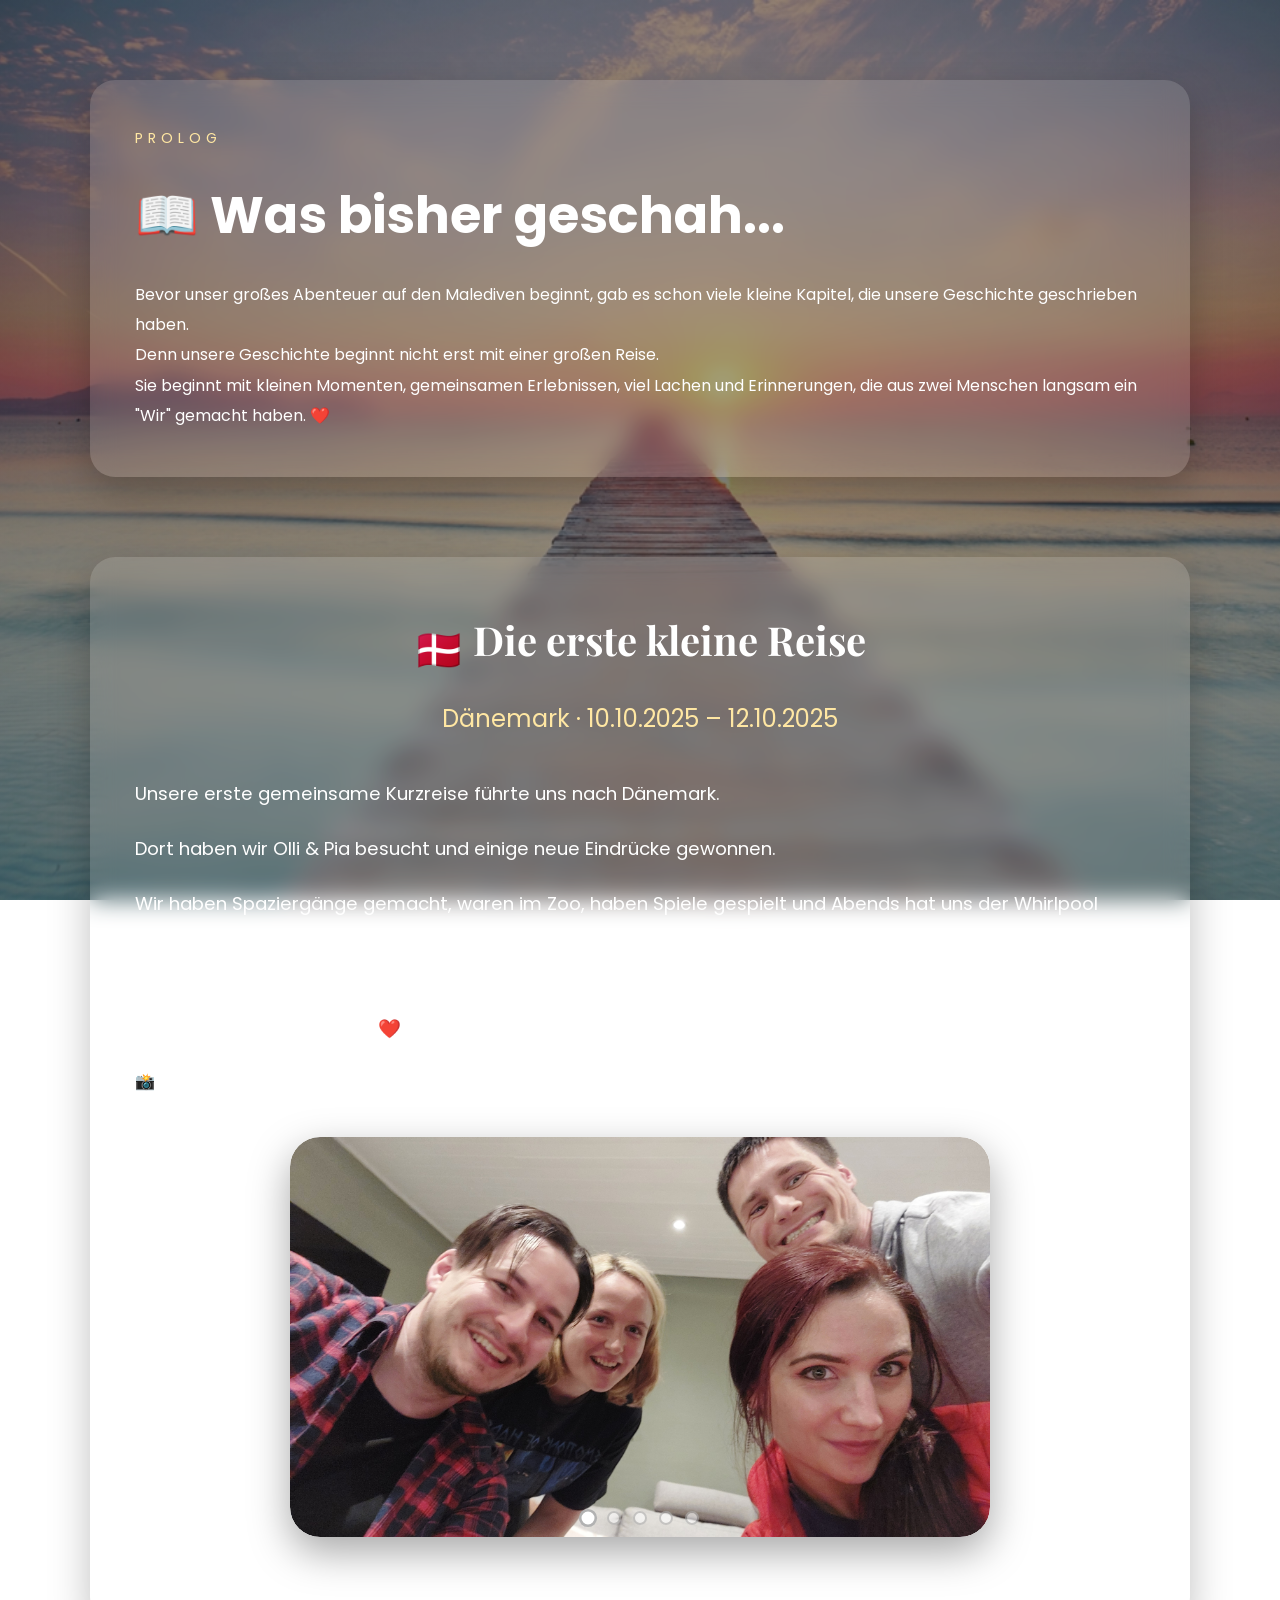
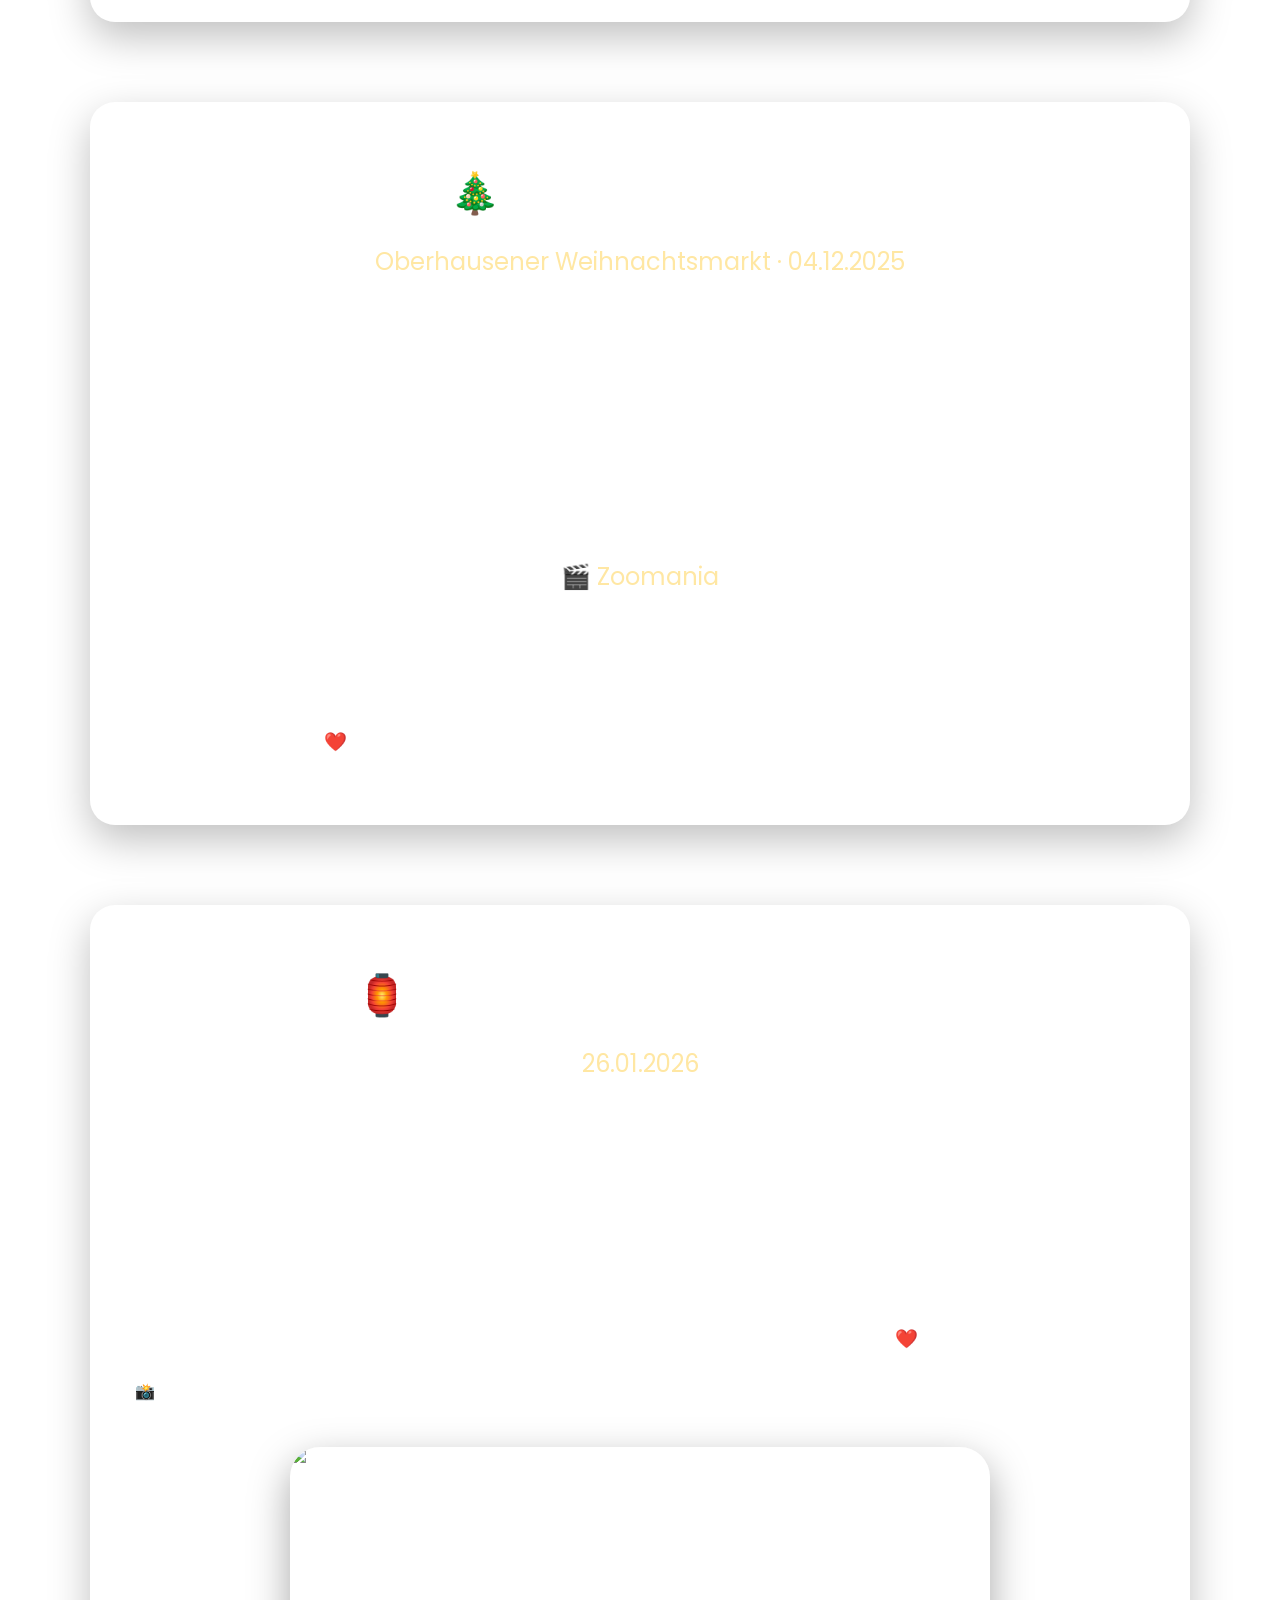
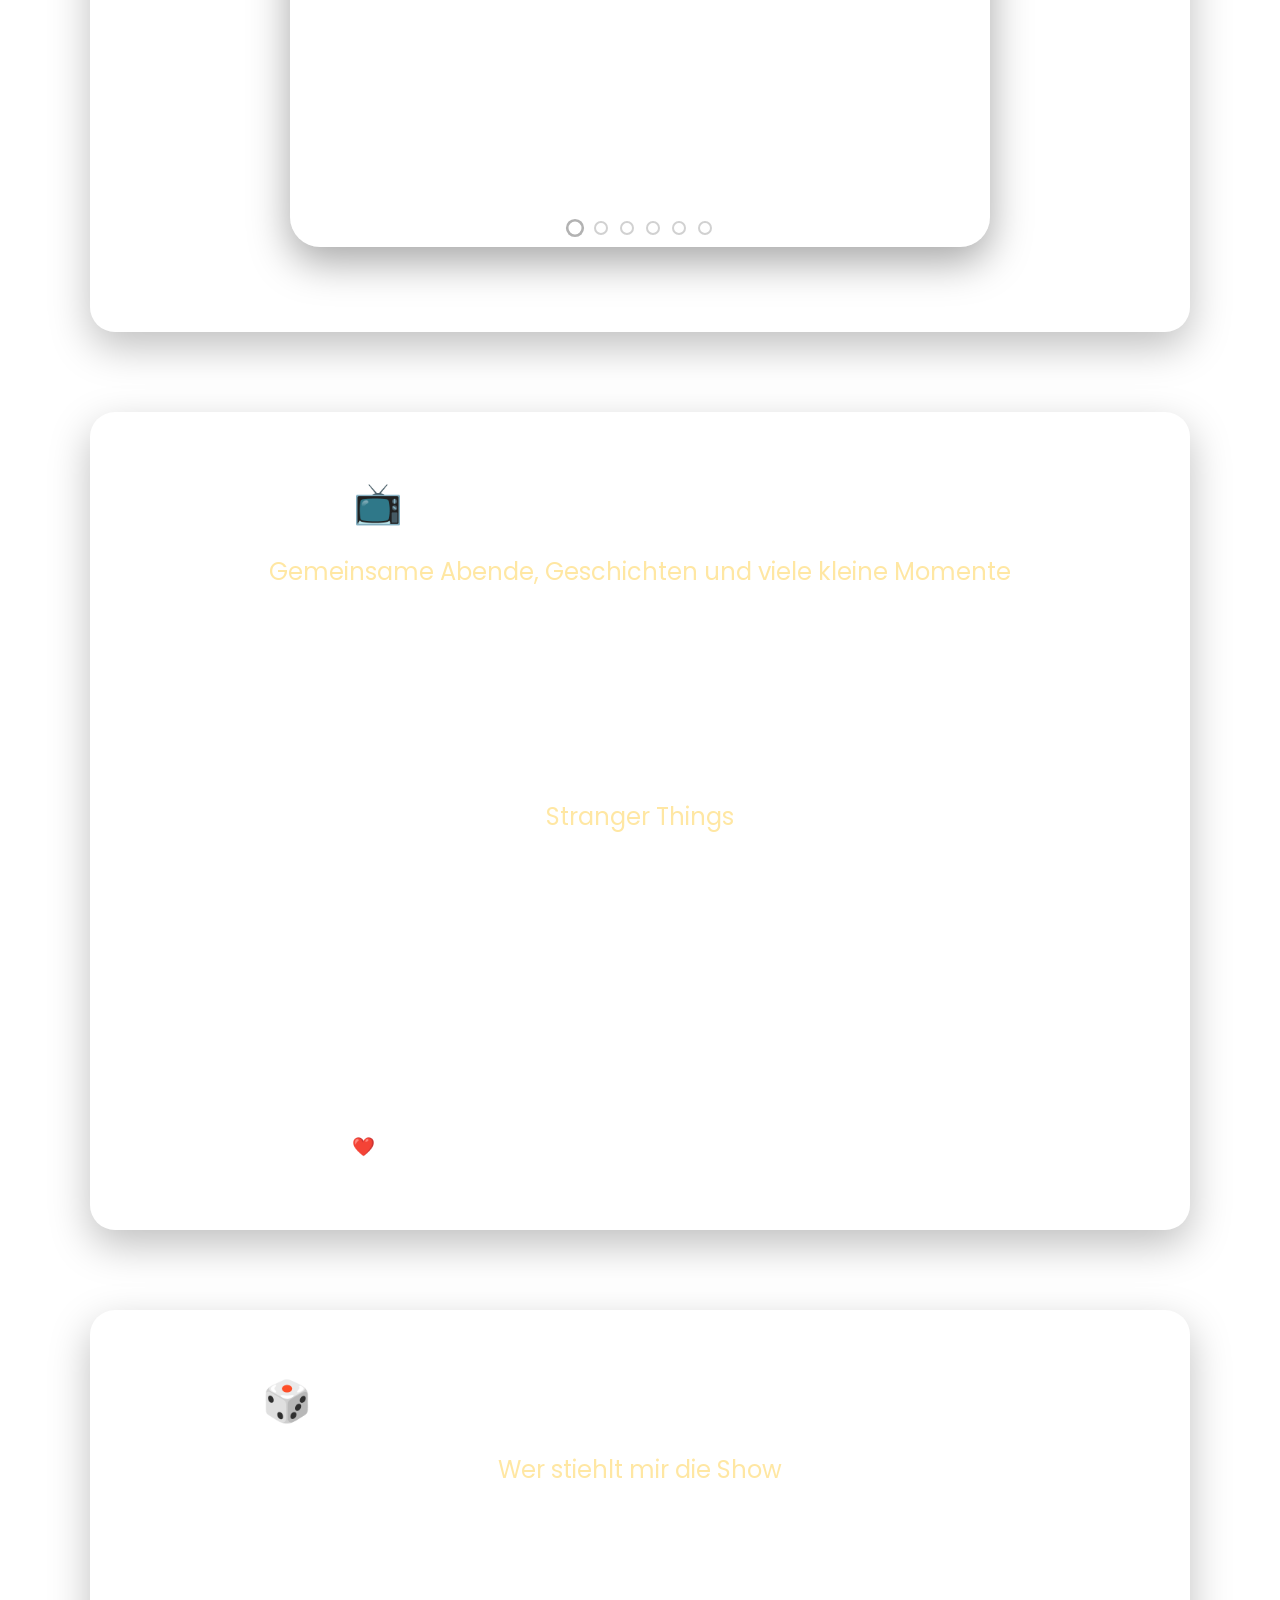
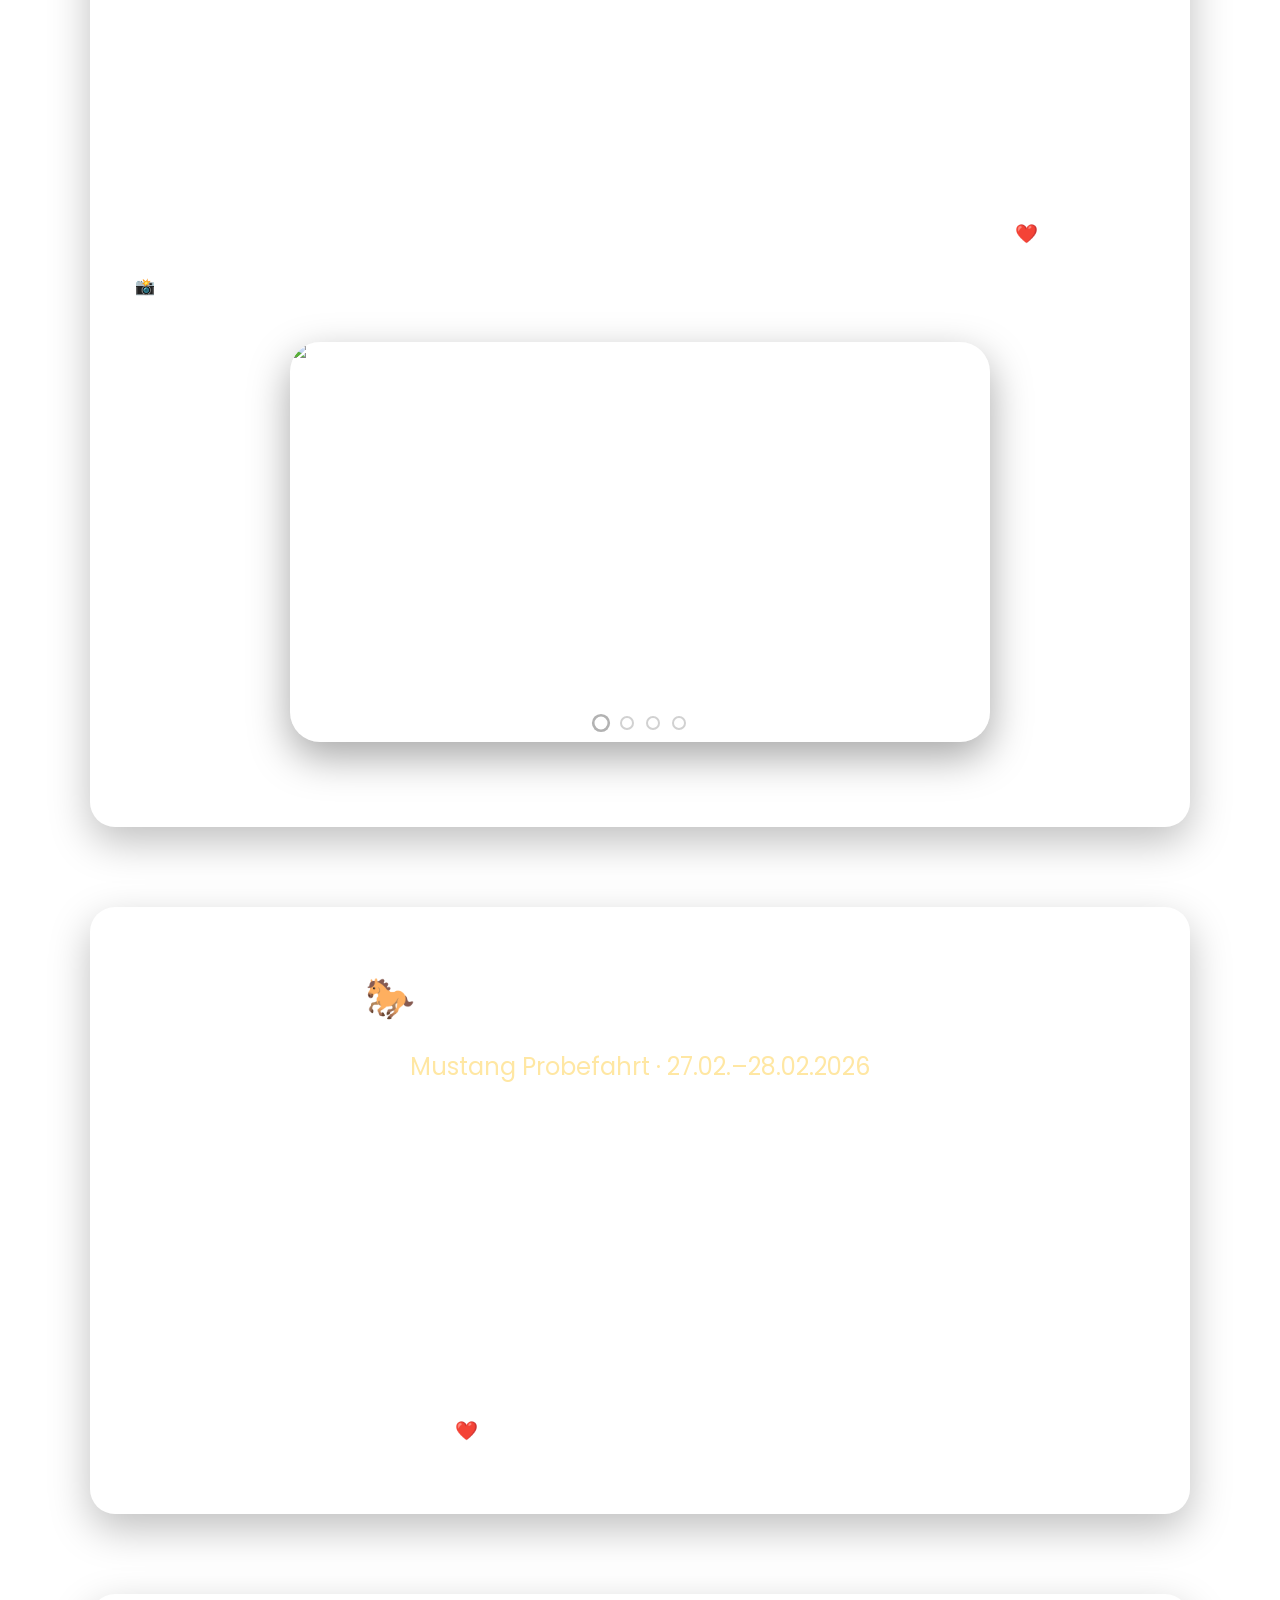
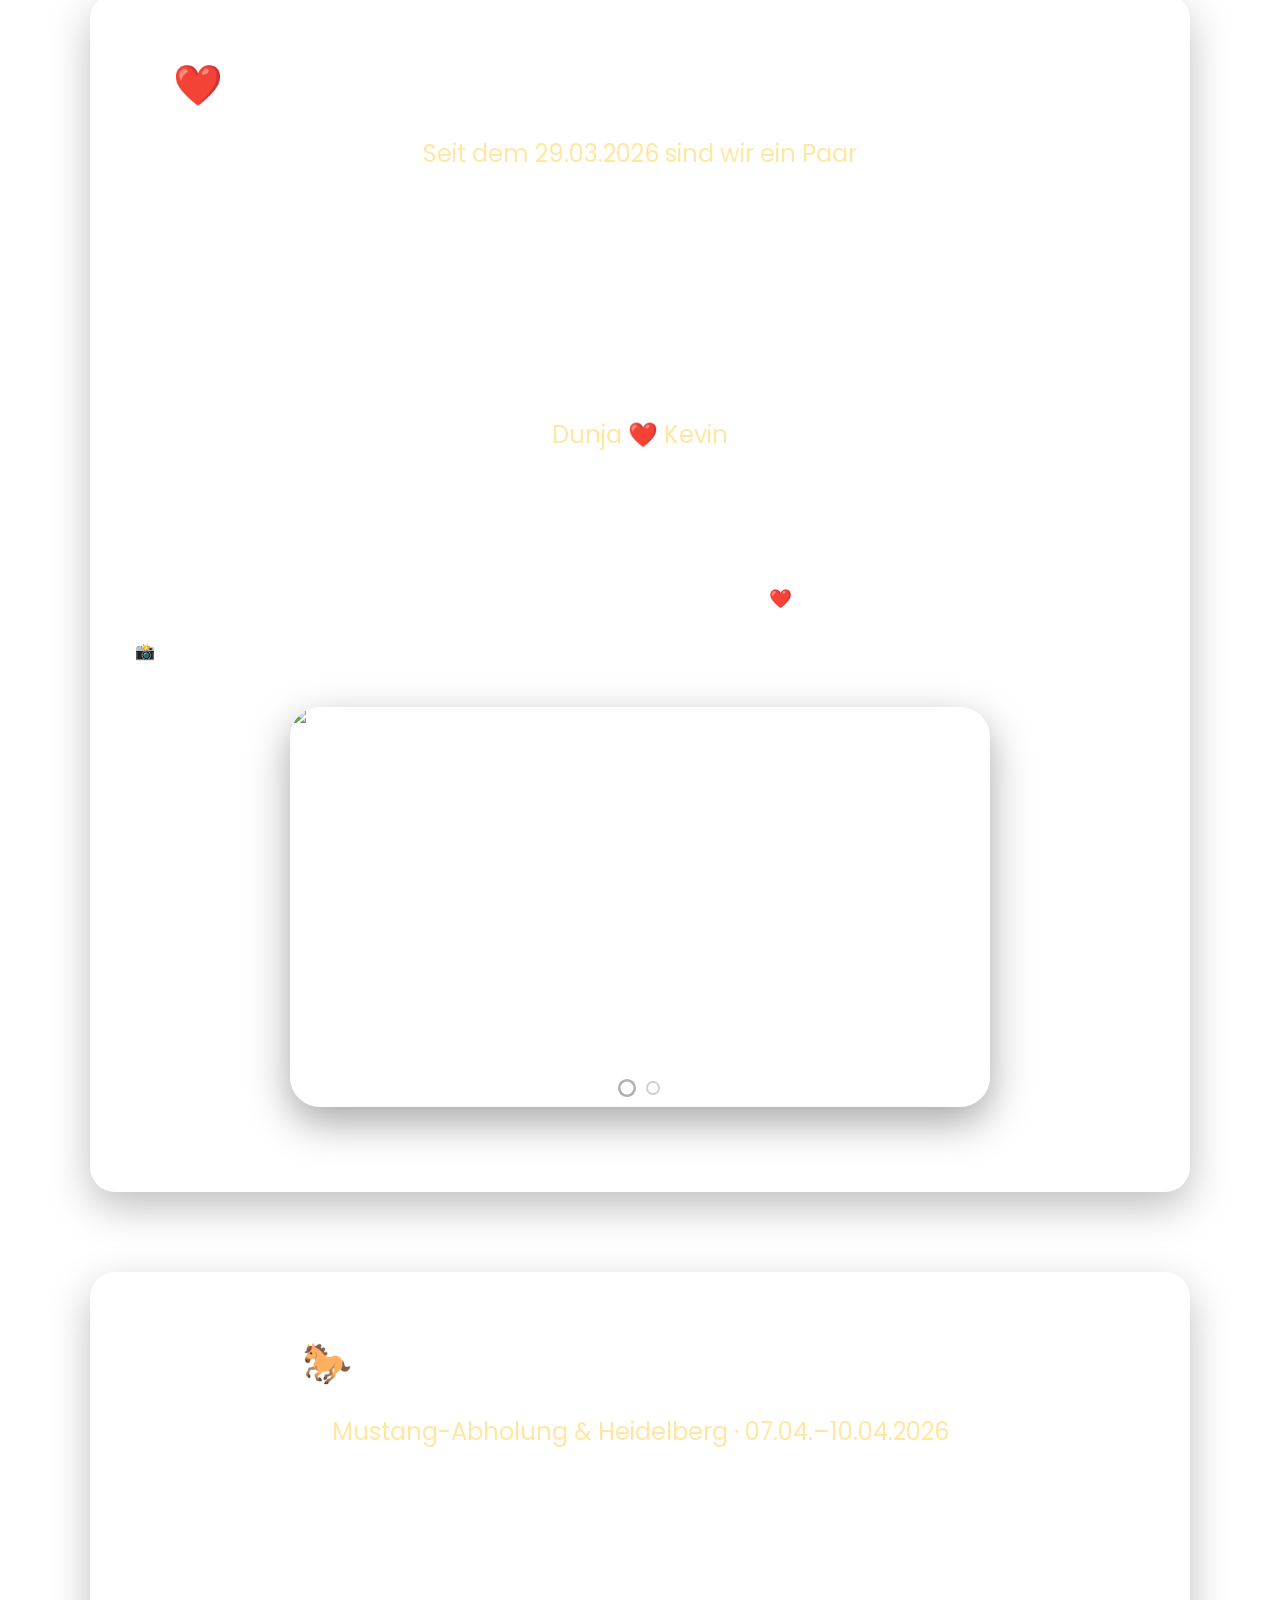
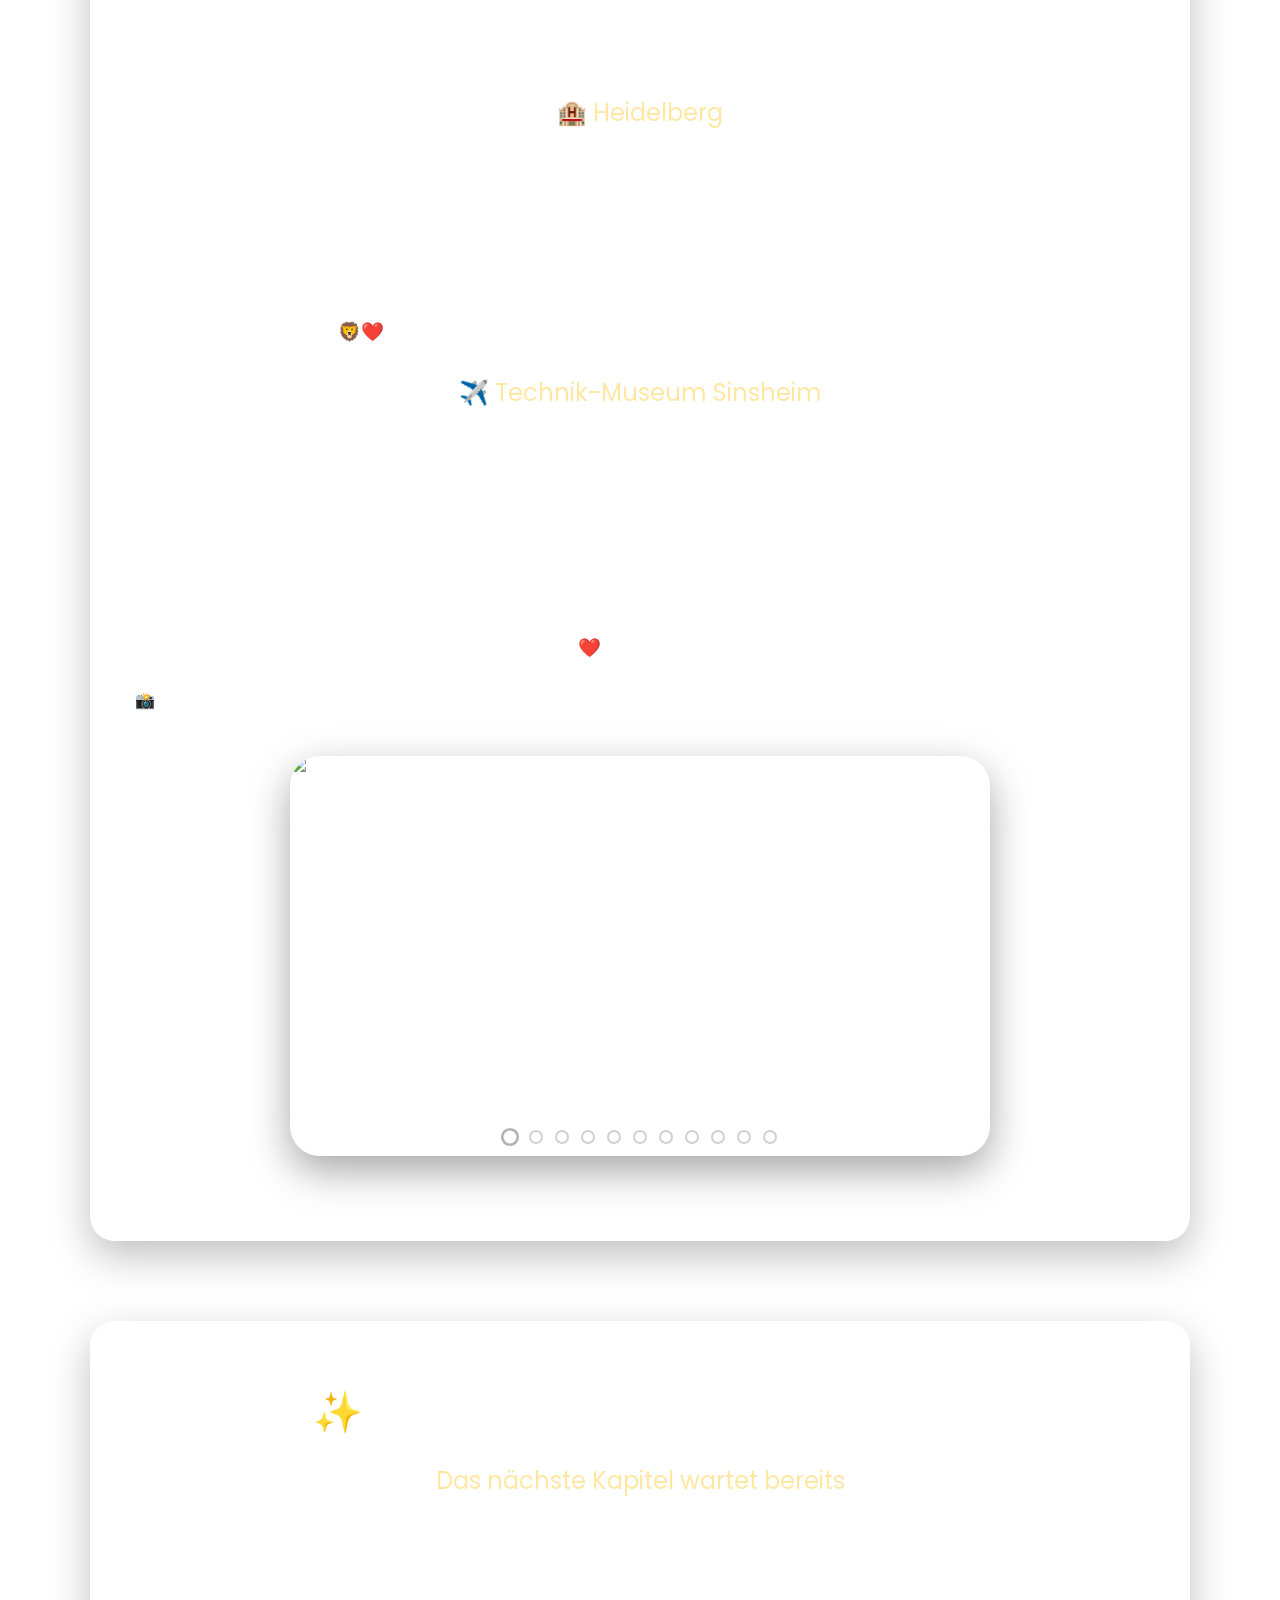
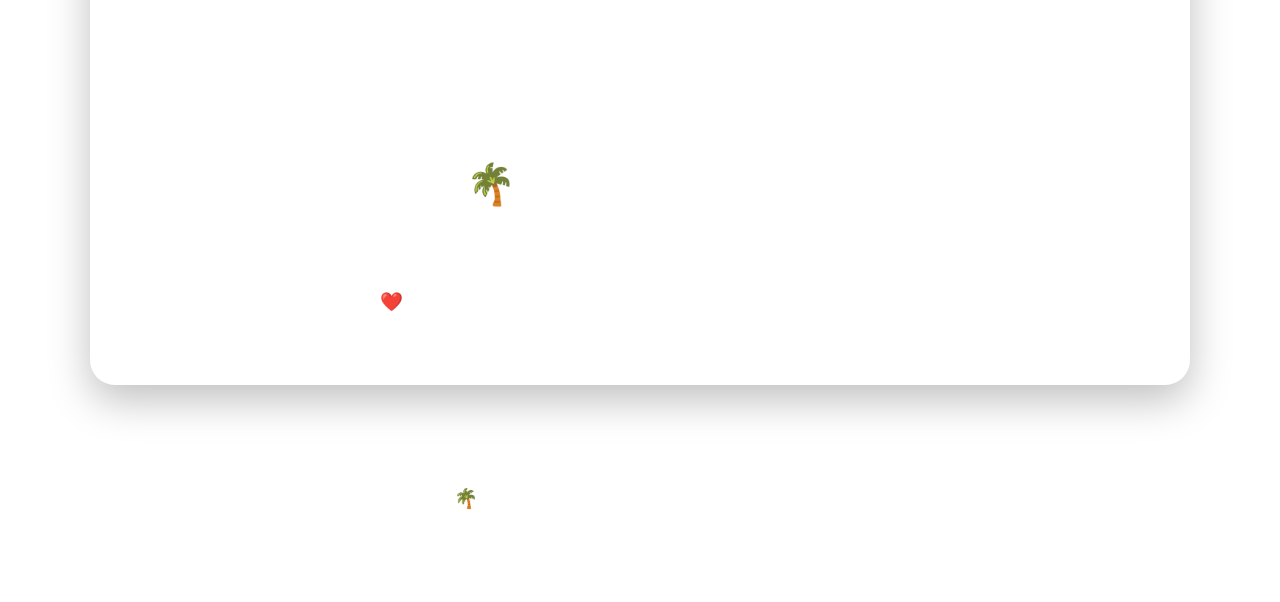
==== commit e4b1564d: "Update geschichte.html" ====
--- a/geschichte.html
+++ b/geschichte.html
@@ -1,574 +1,114 @@
-<!DOCTYPE html>
-<html lang="de">
+<!DOCTYPE html> <html lang="de"> <head> <meta charset="UTF-8"> <meta name="viewport" content="width=device-width, initial-scale=1.0">
 
-<head>
+<meta name="description" content="Unsere Geschichte - Was bisher geschah">
 
-<meta charset="UTF-8">
-<meta name="viewport" content="width=device-width, initial-scale=1.0">
+<title> Dunja ❤️ Kevin | Was bisher geschah </title> <link rel="stylesheet" href="style.css"> </head> <body class="story-background"> <main class="story-page"> <section class="story-intro"> <p class="chapter"> Prolog </p> <h1> 📖 Was bisher geschah... </h1> <p> Bevor unser großes Abenteuer auf den Malediven beginnt, gab es schon viele kleine Kapitel, die unsere Geschichte geschrieben haben. </p> <p> Denn unsere Geschichte beginnt nicht erst mit einer großen Reise. </p> <p> Sie beginnt mit kleinen Momenten, gemeinsamen Erlebnissen, viel Lachen und Erinnerungen, die aus zwei Menschen langsam ein "Wir" gemacht haben. ❤️ </p> </section> <!-- ===================================================== DÄNEMARK ===================================================== --> <section class="story"> <h2> <span class="chapter-icon"> <span class="flag-icon">🇩🇰</span> </span> Die erste kleine Reise </h2> <h3> Dänemark · 10.10.2025 – 12.10.2025 </h3> <p> Unsere erste gemeinsame Kurzreise führte uns nach Dänemark. </p> <p> Dort haben wir Olli & Pia besucht und einige neue Eindrücke gewonnen. </p> <p> Wir haben Spaziergänge gemacht, waren im Zoo, haben Spiele gespielt und Abends hat uns der Whirlpool aufgewärmt. </p> <p> Es war vielleicht keine große Weltreise, aber es war ein wichtiger Schritt: Der erste kleine Ausflug, den wir gemeinsam erlebt haben. ❤️ </p> <div class="memory-wrapper"> <h4> 📸 Unsere Erinnerungen </h4> <div class="memory-slider">
 
-<meta
-name="description"
-content="Unsere Geschichte - Was bisher geschah">
+<img src="images/daenemark-1.jpg" class="memory-image" alt="Dänemark Erinnerung 1">
 
-<title>
-Dunja ❤️ Kevin | Was bisher geschah
-</title>
+<img src="images/daenemark-2.jpg" class="memory-image" alt="Dänemark Erinnerung 2">
 
-<link rel="stylesheet" href="style.css">
+<img src="images/daenemark-3.jpg" class="memory-image" alt="Dänemark Erinnerung 3">
 
-</head>
+<img src="images/daenemark-4.jpg" class="memory-image" alt="Dänemark Erinnerung 4">
 
+<img src="images/daenemark-5.jpg" class="memory-image" alt="Dänemark Erinnerung 5">
 
-<body class="story-background">
+<div class="memory-dots">
 
+<span class="active"></span>
+<span></span>
+<span></span>
+<span></span>
+<span></span>
 
-<main class="story-page">
+</div> </div> </div> </section> <!-- ===================================================== ERSTES DATE ===================================================== --> <section class="story"> <h2> <span class="chapter-icon"> <span class="christmas">🎄</span> </span> Unser erstes Date </h2> <h3> Oberhausener Weihnachtsmarkt · 04.12.2025 </h3> <p> Zwischen Lichtern, Weihnachtsduft und einer ganz besonderen Atmosphäre begann unser erstes richtiges Date. </p> <p> Wir schlenderten gemeinsam über den Oberhausener Weihnachtsmarkt, führten viele Gespräche und sammelten die ersten besonderen Erinnerungen. </p> <p> Danach ging unser gemeinsamer Abend noch weiter: </p> <h3> 🎬 Zoomania </h3> <p> Ein gemütlicher Filmabend nach einem schönen ersten Date. </p> <p> Vielleicht war es für andere nur ein normaler Abend, aber für uns wurde es ein weiterer kleiner Baustein unserer Geschichte. ❤️ </p> </section> <!-- ===================================================== CHINA LIGHTS ===================================================== --> <section class="story"> <h2> <span class="chapter-icon"> <span class="lantern">🏮</span> </span> China Lights im Kölner Zoo </h2> <h3> 26.01.2026 </h3> <p> Unser zweites richtiges Date führte uns zu den China Lights im Kölner Zoo. </p> <p> Zwischen leuchtenden Figuren, besonderen Farben und einer ganz eigenen Atmosphäre erlebten wir einen wunderschönen gemeinsamen Abend. </p> <p> Es war ein weiterer Moment, der gezeigt hat, wie schön es ist, gemeinsam neue Dinge zu entdecken. </p> <p> Viele kleine Erlebnisse wurden langsam zu einer großen gemeinsamen Geschichte. ❤️ </p> <div class="memory-wrapper"> <h4> 📸 Unsere Erinnerungen </h4> <div class="memory-slider">
 
+<img src="images/china-1.jpg" class="memory-image" alt="China Lights Erinnerung 1">
 
-<section class="story-intro">
+<img src="images/china-2.jpg" class="memory-image" alt="China Lights Erinnerung 2">
 
+<img src="images/china-3.jpg" class="memory-image" alt="China Lights Erinnerung 3">
 
-<p class="chapter">
-Prolog
-</p>
+<img src="images/china-4.jpg" class="memory-image" alt="China Lights Erinnerung 4">
 
+<img src="images/china-5.jpg" class="memory-image" alt="China Lights Erinnerung 5">
 
-<h1>
-📖 Was bisher geschah...
-</h1>
+<img src="images/china-6.jpg" class="memory-image" alt="China Lights Erinnerung 6">
 
+<div class="memory-dots">
 
-<p>
-Bevor unser großes Abenteuer auf den Malediven beginnt,
-gab es schon viele kleine Kapitel, die unsere Geschichte geschrieben haben.
-</p>
+<span class="active"></span>
+<span></span>
+<span></span>
+<span></span>
+<span></span>
+<span></span>
 
+</div> </div> </div> </section> <!-- ===================================================== SERIENABENDE ===================================================== --> <section class="story"> <h2> <span class="chapter-icon"> <span class="tv-icon">📺</span> </span> Unsere ersten Serienabende </h2> <h3> Gemeinsame Abende, Geschichten und viele kleine Momente </h3> <p> Natürlich gehören zu unserer Geschichte nicht nur Ausflüge und besondere Tage. </p> <p> Auch die gemütlichen Abende zuhause wurden zu einem wichtigen Teil unserer gemeinsamen Zeit. </p> <p> Unsere erste gemeinsame Serie führte uns nach Hawkins: </p> <h3> Stranger Things </h3> <p> Mit jeder Folge tauchten wir gemeinsam in eine neue Welt ein. </p> <p> Aber es blieb nicht bei einem Abenteuer: </p> <p> Auch die Realverfilmung von One Piece und Beastars auf Netflix wurden Teil unserer gemeinsamen Serienabende. </p> <p> Mit Snacks, gemeinsamen Kommentaren und dem berühmten Satz: </p> <p> "Eine Folge geht noch..." ❤️ </p> </section> <!-- ===================================================== SPIELEABEND ===================================================== --> <section class="story"> <h2> <span class="chapter-icon"> <span class="dice-icon">🎲</span> </span> Spieleabende mit Freunden & Familie </h2> <h3> Wer stiehlt mir die Show </h3> <p> Unsere Geschichte bestand nicht nur aus Reisen und Dates, sondern auch aus vielen gemütlichen Abenden mit schönen Erinnerungen. </p> <p> Bei Alex und Jenni entstanden einige dieser besonderen Momente. </p> <p> Gemeinsam wurde gelacht, gespielt und natürlich durfte auch ein bisschen Wettbewerb nicht fehlen. </p> <p> Mit dem Brettspiel von "Wer stiehlt mir die Show" wurde aus einem normalen Abend ein kleiner Spieleabend voller Spaß und guter Laune. </p> <p> Genau diese kleinen Augenblicke sind es, die eine gemeinsame Geschichte besonders machen. ❤️ </p> <div class="memory-wrapper"> <h4> 📸 Unsere Erinnerungen </h4> <div class="memory-slider">
 
-<p>
-Denn unsere Geschichte beginnt nicht erst mit einer großen Reise.
-</p>
+<img src="images/spieleabend-1.jpg" class="memory-image" alt="Spieleabend Erinnerung 1">
 
+<img src="images/spieleabend-2.jpg" class="memory-image" alt="Spieleabend Erinnerung 2">
 
-<p>
-Sie beginnt mit kleinen Momenten, gemeinsamen Erlebnissen,
-viel Lachen und Erinnerungen, die aus zwei Menschen langsam ein "Wir" gemacht haben. ❤️
-</p>
+<img src="images/spieleabend-3.jpg" class="memory-image" alt="Spieleabend Erinnerung 3">
 
+<img src="images/spieleabend-4.jpg" class="memory-image" alt="Spieleabend Erinnerung 4">
 
-</section>
-<section class="story show">
+<div class="memory-dots">
 
+<span class="active"></span>
+<span></span>
+<span></span>
+<span></span>
 
-<h2>
-<span class="chapter-icon">
-  <span class="flag-icon">🇩🇰</span>
-</span>
-Die erste kleine Reise
-</h2>
+</div> </div> </div> </section> <!-- ===================================================== MUSTANG ===================================================== --> <section class="story"> <h2> <span class="chapter-icon"> <span class="mustang-icon">🐎</span> </span> Ein Traum auf vier Rädern </h2> <h3> Mustang Probefahrt · 27.02.–28.02.2026 </h3> <p> Manchmal gibt es Momente, die man nicht vergisst. </p> <p> Ein solcher Moment war unsere gemeinsame Mustang-Probefahrt. </p> <p> Die Vorfreude war groß: Ein Traumauto, ein besonderes Erlebnis und die Möglichkeit, diesen Moment gemeinsam zu erleben. </p> <p> Auch wenn es am Ende leider nur eine Übernachtung wurde, war diese Zeit trotzdem etwas Besonderes. </p> <p> Denn es ging nicht nur um ein Auto, sondern um einen weiteren gemeinsamen Schritt und neue Erinnerungen, die wir miteinander teilen konnten. ❤️ </p> </section> <!-- ===================================================== WIR WURDEN EIN PAAR ===================================================== --> <section class="story"> <h2> <span class="chapter-icon"> <span class="heart-icon">❤️</span> </span> Unsere gemeinsame Geschichte nimmt Form an </h2> <h3> Seit dem 29.03.2026 sind wir ein Paar </h3> <p> Manchmal merkt man, dass aus vielen kleinen Momenten etwas ganz Besonderes entstanden ist. </p> <p> Aus gemeinsamen Erlebnissen, langen Gesprächen, viel Lachen und immer mehr schönen Erinnerungen wurde unser gemeinsamer Weg. </p> <p> Am 29. März 2026 begann offiziell unsere Zeit als Paar: </p> <h3> Dunja ❤️ Kevin </h3> <p> Seit diesem Tag gehen wir nicht mehr nur gemeinsam auf Abenteuer, sondern schreiben unsere Geschichte Hand in Hand als Paar. </p> <p> Und das Schönste daran: Unsere größten Kapitel liegen noch vor uns. ❤️ </p> <div class="memory-wrapper"> <h4> 📸 Unsere Erinnerungen </h4> <div class="memory-slider">
 
+<img src="images/paar-1.jpg" class="memory-image" alt="Dunja und Kevin">
 
-<h3>
-Dänemark · 10.10.2025 – 12.10.2025
-</h3>
+<img src="images/paar-2.jpg" class="memory-image" alt="Dunja und Kevin">
 
+<div class="memory-dots">
 
-<p>
-Unsere erste gemeinsame Kurzreise führte uns nach Dänemark.
-</p>
+<span class="active"></span>
+<span></span>
 
+</div> </div> </div> </section> <!-- ===================================================== HEIDELBERG ===================================================== --> <section class="story"> <h2> <span class="chapter-icon"> <span class="road-icon">🐎</span> </span> Unser erster gemeinsamer Urlaub </h2> <h3> Mustang-Abholung & Heidelberg · 07.04.–10.04.2026 </h3> <p> Nur wenige Tage nach unserem Start als Paar wartete schon das nächste Abenteuer auf uns. </p> <p> Die Abholung des Mustangs war ein ganz besonderer Moment. Ein Traum wurde Wirklichkeit und wir durften ihn gemeinsam erleben. </p> <p> Doch es blieb nicht nur bei der Abholung: Wir machten daraus unseren ersten gemeinsamen Urlaub. </p> <h3> 🏨 Heidelberg </h3> <p> Vier Tage voller neuer Eindrücke, gemeinsamer Zeit und schöner Erinnerungen. </p> <p> Ein ganz besonderer Tag führte uns in den Zoo Heidelberg. </p> <p> Zwischen Tieren, schönen Momenten und vielen gemeinsamen Erlebnissen konnten wir einfach die Zeit zusammen genießen. 🦁❤️ </p> <h3> ✈️ Technik-Museum Sinsheim </h3> <p> Auch das Technik-Museum in Sinsheim gehörte zu unserem Abenteuer. </p> <p> Zwischen beeindruckenden Fahrzeugen, Flugzeugen und Technikgeschichte gab es wieder viel zu entdecken und zu staunen. </p> <p> Dieser Urlaub zeigte uns: Die schönsten Erinnerungen entstehen nicht nur an besonderen Orten, sondern vor allem mit dem richtigen Menschen an der Seite. ❤️ </p> <div class="memory-wrapper"> <h4> 📸 Unsere Erinnerungen </h4> <div class="memory-slider">
 
-<p>
-Dort haben wir Olli & Pia besucht und einige neue Eindrücke gewonnen. 
-</p>
+<img src="images/heidelberg-1.jpg" class="memory-image" alt="Heidelberg Erinnerung 1">
 
+<img src="images/heidelberg-2.jpg" class="memory-image" alt="Heidelberg Erinnerung 2">
 
-<p>
-Wir haben Spaziergänge gemacht, waren im Zoo, haben Spiele gespielt und Abends hat uns der Whirlpool aufgewärmt.
-</p>
+<img src="images/heidelberg-3.jpg" class="memory-image" alt="Heidelberg Erinnerung 3">
 
+<img src="images/heidelberg-4.jpg" class="memory-image" alt="Heidelberg Erinnerung 4">
 
-<p>
-Es war vielleicht keine große Weltreise,
-aber es war ein wichtiger Schritt:
-Der erste kleine Ausflug, den wir gemeinsam erlebt haben. ❤️
-</p>
-<div class="memory-wrapper">
+<img src="images/heidelberg-5.jpg" class="memory-image" alt="Heidelberg Erinnerung 5">
 
-    <h4>
-        📸 Unsere Erinnerungen
-    </h4>
+<img src="images/heidelberg-6.jpg" class="memory-image" alt="Heidelberg Erinnerung 6">
 
+<img src="images/heidelberg-7.jpg" class="memory-image" alt="Heidelberg Erinnerung 7">
 
-    <div class="memory-slider" data-name="daenemark">
+<img src="images/heidelberg-8.jpg" class="memory-image" alt="Heidelberg Erinnerung 8">
 
-<img src="images/daenemark-1.jpg" 
-class="memory-image" 
-alt="Dänemark Erinnerung 1"
-onclick="openImage(this.src)">
+<img src="images/heidelberg-9.jpg" class="memory-image" alt="Heidelberg Erinnerung 9">
 
-<img src="images/daenemark-2.jpg" 
-class="memory-image" 
-alt="Dänemark Erinnerung 2"
-onclick="openImage(this.src)">
+<img src="images/heidelberg-10.jpg" class="memory-image" alt="Heidelberg Erinnerung 10">
 
-<img src="images/daenemark-3.jpg" 
-class="memory-image" 
-alt="Dänemark Erinnerung 3"
-onclick="openImage(this.src)">
+<img src="images/heidelberg-11.jpg" class="memory-image" alt="Heidelberg Erinnerung 11">
 
+<div class="memory-dots">
 
-        <div class="memory-caption">
-            Unsere ersten gemeinsamen Momente in Dänemark ❤️
-        </div>
+<span class="active"></span>
+<span></span>
+<span></span>
+<span></span>
+<span></span>
+<span></span>
+<span></span>
+<span></span>
+<span></span>
+<span></span>
+<span></span>
 
-
-        <div class="memory-dots">
-
-            <span class="active"></span>
-            <span></span>
-            <span></span>
-
-        </div>
-
-
-    </div>
-
-</div>
-  </section>
-<section class="story">
-
-
-<h2>
-<span class="chapter-icon">
-    <span class="christmas">🎄</span>
-</span>
-Unser erstes Date
-</h2>
-
-
-<h3>
-Oberhausener Weihnachtsmarkt · 04.12.2025
-</h3>
-
-
-<p>
-Zwischen Lichtern, Weihnachtsduft und einer ganz besonderen Atmosphäre begann unser erstes richtiges Date.
-</p>
-
-
-<p>
-Wir schlenderten gemeinsam über den Oberhausener Weihnachtsmarkt,
-führten viele Gespräche und sammelten die ersten besonderen Erinnerungen.
-</p>
-
-
-<p>
-Danach ging unser gemeinsamer Abend noch weiter:
-</p>
-
-
-<h3>
-🎬 Zoomania
-</h3>
-
-
-<p>
-Ein gemütlicher Filmabend nach einem schönen ersten Date.
-</p>
-
-
-<p>
-Vielleicht war es für andere nur ein normaler Abend,
-aber für uns wurde es ein weiterer kleiner Baustein unserer Geschichte. ❤️
-</p>
-
-
-</section>
-<section class="story">
-
-
-<h2>
-<span class="chapter-icon">
-    <span class="lantern">🏮</span>
-</span>
-China Lights im Kölner Zoo
-</h2>
-
-
-<h3>
-26.01.2026
-</h3>
-
-
-<p>
-Unser zweites richtiges Date führte uns zu den China Lights im Kölner Zoo.
-</p>
-
-
-<p>
-Zwischen leuchtenden Figuren, besonderen Farben und einer ganz eigenen Atmosphäre
-erlebten wir einen wunderschönen gemeinsamen Abend.
-</p>
-
-
-<p>
-Es war ein weiterer Moment, der gezeigt hat,
-wie schön es ist, gemeinsam neue Dinge zu entdecken.
-</p>
-
-
-<p>
-Viele kleine Erlebnisse wurden langsam zu einer großen gemeinsamen Geschichte. ❤️
-</p>
-
-
-</section>
- <section class="story">
-
-
-<h2>
-<span class="chapter-icon">
-    <span class="tv-icon">📺</span>
-</span>
-Unsere ersten Serienabende
-</h2>
-
-
-<h3>
-Gemeinsame Abende, Geschichten und viele kleine Momente
-</h3>
-
-
-<p>
-Natürlich gehören zu unserer Geschichte nicht nur Ausflüge und besondere Tage.
-</p>
-
-
-<p>
-Auch die gemütlichen Abende zuhause wurden zu einem wichtigen Teil unserer gemeinsamen Zeit.
-</p>
-
-
-<p>
-Unsere erste gemeinsame Serie führte uns nach Hawkins:
-</p>
-
-
-<h3>
-Stranger Things
-</h3>
-
-
-<p>
-Mit jeder Folge tauchten wir gemeinsam in eine neue Welt ein.
-</p>
-
-
-<p>
-Aber es blieb nicht bei einem Abenteuer:
-</p>
-
-
-<p>
-Auch die Realverfilmung von One Piece und Beastars auf Netflix wurden Teil unserer gemeinsamen Serienabende.
-</p>
-
-
-<p>
-Mit Snacks, gemeinsamen Kommentaren und dem berühmten Satz:
-</p>
-
-
-<p>
-"Eine Folge geht noch..." ❤️
-</p>
-
-
-</section> 
- <section class="story">
-
-
-<h2>
-<span class="chapter-icon">
-    <span class="dice-icon">🎲</span>
-</span>
-Spieleabende mit Freunden & Familie
-</h2>
-
-
-<h3>
-Wer stiehlt mir die Show
-</h3>
-
-
-<p>
-Unsere Geschichte bestand nicht nur aus Reisen und Dates,
-sondern auch aus vielen gemütlichen Abenden mit schönen Erinnerungen.
-</p>
-
-
-<p>
-Bei Alex und Jenni entstanden einige dieser besonderen Momente.
-</p>
-
-
-<p>
-Gemeinsam wurde gelacht, gespielt und natürlich durfte auch ein bisschen Wettbewerb nicht fehlen.
-</p>
-
-
-<p>
-Mit dem Brettspiel von "Wer stiehlt mir die Show"
-wurde aus einem normalen Abend ein kleiner Spieleabend voller Spaß und guter Laune.
-</p>
-
-
-<p>
-Genau diese kleinen Augenblicke sind es,
-die eine gemeinsame Geschichte besonders machen. ❤️
-</p>
-
-
-</section>
- <section class="story">
-
-
-<h2>
-<span class="chapter-icon">
-    <span class="mustang-icon">🐎</span>
-</span>
-Ein Traum auf vier Rädern
-</h2>
-
-
-<h3>
-Mustang Probefahrt · 27.02.–28.02.2026
-</h3>
-
-
-<p>
-Manchmal gibt es Momente, die man nicht vergisst.
-</p>
-
-
-<p>
-Ein solcher Moment war unsere gemeinsame Mustang-Probefahrt.
-</p>
-
-
-<p>
-Die Vorfreude war groß:
-Ein Traumauto, ein besonderes Erlebnis und die Möglichkeit,
-diesen Moment gemeinsam zu erleben.
-</p>
-
-
-<p>
-Auch wenn es am Ende leider nur eine Übernachtung wurde,
-war diese Zeit trotzdem etwas Besonderes.
-</p>
-
-
-<p>
-Denn es ging nicht nur um ein Auto,
-sondern um einen weiteren gemeinsamen Schritt und neue Erinnerungen,
-die wir miteinander teilen konnten. ❤️
-</p>
-
-
-</section>
- <section class="story">
-
-
-<h2>
-<span class="chapter-icon">
-    <span class="heart-icon">❤️</span>
-</span>
-Unsere gemeinsame Geschichte nimmt Form an
-</h2>
-
-
-<h3>
-Seit dem 29.03.2026 sind wir ein Paar
-</h3>
-
-
-<p>
-Manchmal merkt man, dass aus vielen kleinen Momenten etwas ganz Besonderes entstanden ist.
-</p>
-
-
-<p>
-Aus gemeinsamen Erlebnissen, langen Gesprächen,
-viel Lachen und immer mehr schönen Erinnerungen wurde unser gemeinsamer Weg.
-</p>
-
-
-<p>
-Am 29. März 2026 begann offiziell unsere Zeit als Paar:
-</p>
-
-
-<h3>
-Dunja ❤️ Kevin
-</h3>
-
-
-<p>
-Seit diesem Tag gehen wir nicht mehr nur gemeinsam auf Abenteuer,
-sondern schreiben unsere Geschichte Hand in Hand als Paar.
-</p>
-
-
-<p>
-Und das Schönste daran:
-Unsere größten Kapitel liegen noch vor uns. ❤️
-</p>
-
-
-</section>
- <section class="story">
-
-
-<h2>
-<span class="chapter-icon">
-    <span class="road-icon">🐎</span>
-</span>
-Unser erster gemeinsamer Urlaub
-</h2>
-
-
-<h3>
-Mustang-Abholung & Heidelberg · 07.04.–10.04.2026
-</h3>
-
-
-<p>
-Nur wenige Tage nach unserem Start als Paar wartete schon das nächste Abenteuer auf uns.
-</p>
-
-
-<p>
-Die Abholung des Mustangs war ein ganz besonderer Moment.
-Ein Traum wurde Wirklichkeit und wir durften ihn gemeinsam erleben.
-</p>
-
-
-<p>
-Doch es blieb nicht nur bei der Abholung:
-Wir machten daraus unseren ersten gemeinsamen Urlaub.
-</p>
-
-
-<h3>
-🏨 Heidelberg
-</h3>
-
-
-<p>
-Vier Tage voller neuer Eindrücke, gemeinsamer Zeit und schöner Erinnerungen.
-</p>
-
-
-<p>
-Ein ganz besonderer Tag führte uns in den Zoo Heidelberg.
-</p>
-
-
-<p>
-Zwischen Tieren, schönen Momenten und vielen gemeinsamen Erlebnissen
-konnten wir einfach die Zeit zusammen genießen. 🦁❤️
-</p>
-
-
-<h3>
-✈️ Technik-Museum Sinsheim
-</h3>
-
-
-<p>
-Auch das Technik-Museum in Sinsheim gehörte zu unserem Abenteuer.
-</p>
-
-
-<p>
-Zwischen beeindruckenden Fahrzeugen, Flugzeugen und Technikgeschichte
-gab es wieder viel zu entdecken und zu staunen.
-</p>
-
-
-<p>
-Dieser Urlaub zeigte uns:
-Die schönsten Erinnerungen entstehen nicht nur an besonderen Orten,
-sondern vor allem mit dem richtigen Menschen an der Seite. ❤️
-</p>
-
-
-</section>
- <section class="story">
-
-
-<h2>
-<span class="chapter-icon">
-    <span class="sparkle-icon">✨</span>
-</span>
-Und die Geschichte geht weiter...
-</h2>
-
-
-<h3>
-Das nächste Kapitel wartet bereits
-</h3>
-
-
-<p>
-Bis hierhin war unsere Geschichte voller kleiner und großer Momente:
-erste Reisen, besondere Tage, gemeinsame Abende und Erinnerungen,
-die uns immer näher zusammengebracht haben.
-</p>
-
-
-<p>
-Doch dies war erst der Anfang.
-</p>
-
-
-<p>
-Denn das nächste große Abenteuer steht bereits vor der Tür:
-</p>
-
-
-<h2>
-<span class="chapter-icon">
-    <span class="palm-icon">🌴</span>
-</span>
-Malediven 2026
-</h2>
-
-
-<p>
-Unser erstes gemeinsames großes Abenteuer als Paar.
-</p>
-
-
-<p>
-Ein neues Kapitel beginnt...
-❤️
-</p>
-
-
-</section>
- <div class="story-button">
-
-<a href="index.html">
-🌴 Weiter zu unserem nächsten Kapitel
-</a>
-
-</div>
-</main>
-
-<script src="script.js"></script>
-
-</body>
-
-</html>
+</div> </div> </div> </section> <!-- ===================================================== AUSBLICK ===================================================== --> <section class="story"> <h2> <span class="chapter-icon"> <span class="sparkle-icon">✨</span> </span> Und die Geschichte geht weiter... </h2> <h3> Das nächste Kapitel wartet bereits </h3> <p> Bis hierhin war unsere Geschichte voller kleiner und großer Momente: erste Reisen, besondere Tage, gemeinsame Abende und Erinnerungen, die uns immer näher zusammengebracht haben. </p> <p> Doch dies war erst der Anfang. </p> <p> Denn das nächste große Abenteuer steht bereits vor der Tür: </p> <h2> <span class="chapter-icon"> <span class="palm-icon">🌴</span> </span> Malediven 2026 </h2> <p> Unser erstes gemeinsames großes Abenteuer als Paar. </p> <p> Ein neues Kapitel beginnt... ❤️ </p> </section> <div class="story-button"> <a href="index.html"> 🌴 Weiter zu unserem nächsten Kapitel </a> </div> </main> <div id="imageViewer" onclick="closeImage()"> <img id="bigImage" alt="Großansicht"> </div> <script src="script.js"></script> </body> </html>
--- a/style.css
+++ b/style.css
@@ -1358,14 +1358,21 @@
 #imageViewer {
     display: none;
     position: fixed;
-    z-index: 1000;
-    left: 0;
-    top: 0;
-    width: 100%;
-    height: 100%;
-    background: rgba(0,0,0,0.85);
+    z-index: 10000;
+    inset: 0;
+    background: rgba(0,0,0,0.9);
     justify-content: center;
     align-items: center;
+    padding: 20px;
+}
+
+#imageViewer img {
+    max-width: 95vw;
+    max-height: 90vh;
+    width: auto;
+    height: auto;
+    object-fit: contain;
+    border-radius: 15px;
 }
 
 #imageViewer img {
@@ -2291,7 +2298,6 @@
 
 }
 
-
 .memory-image{
 
     position:absolute;
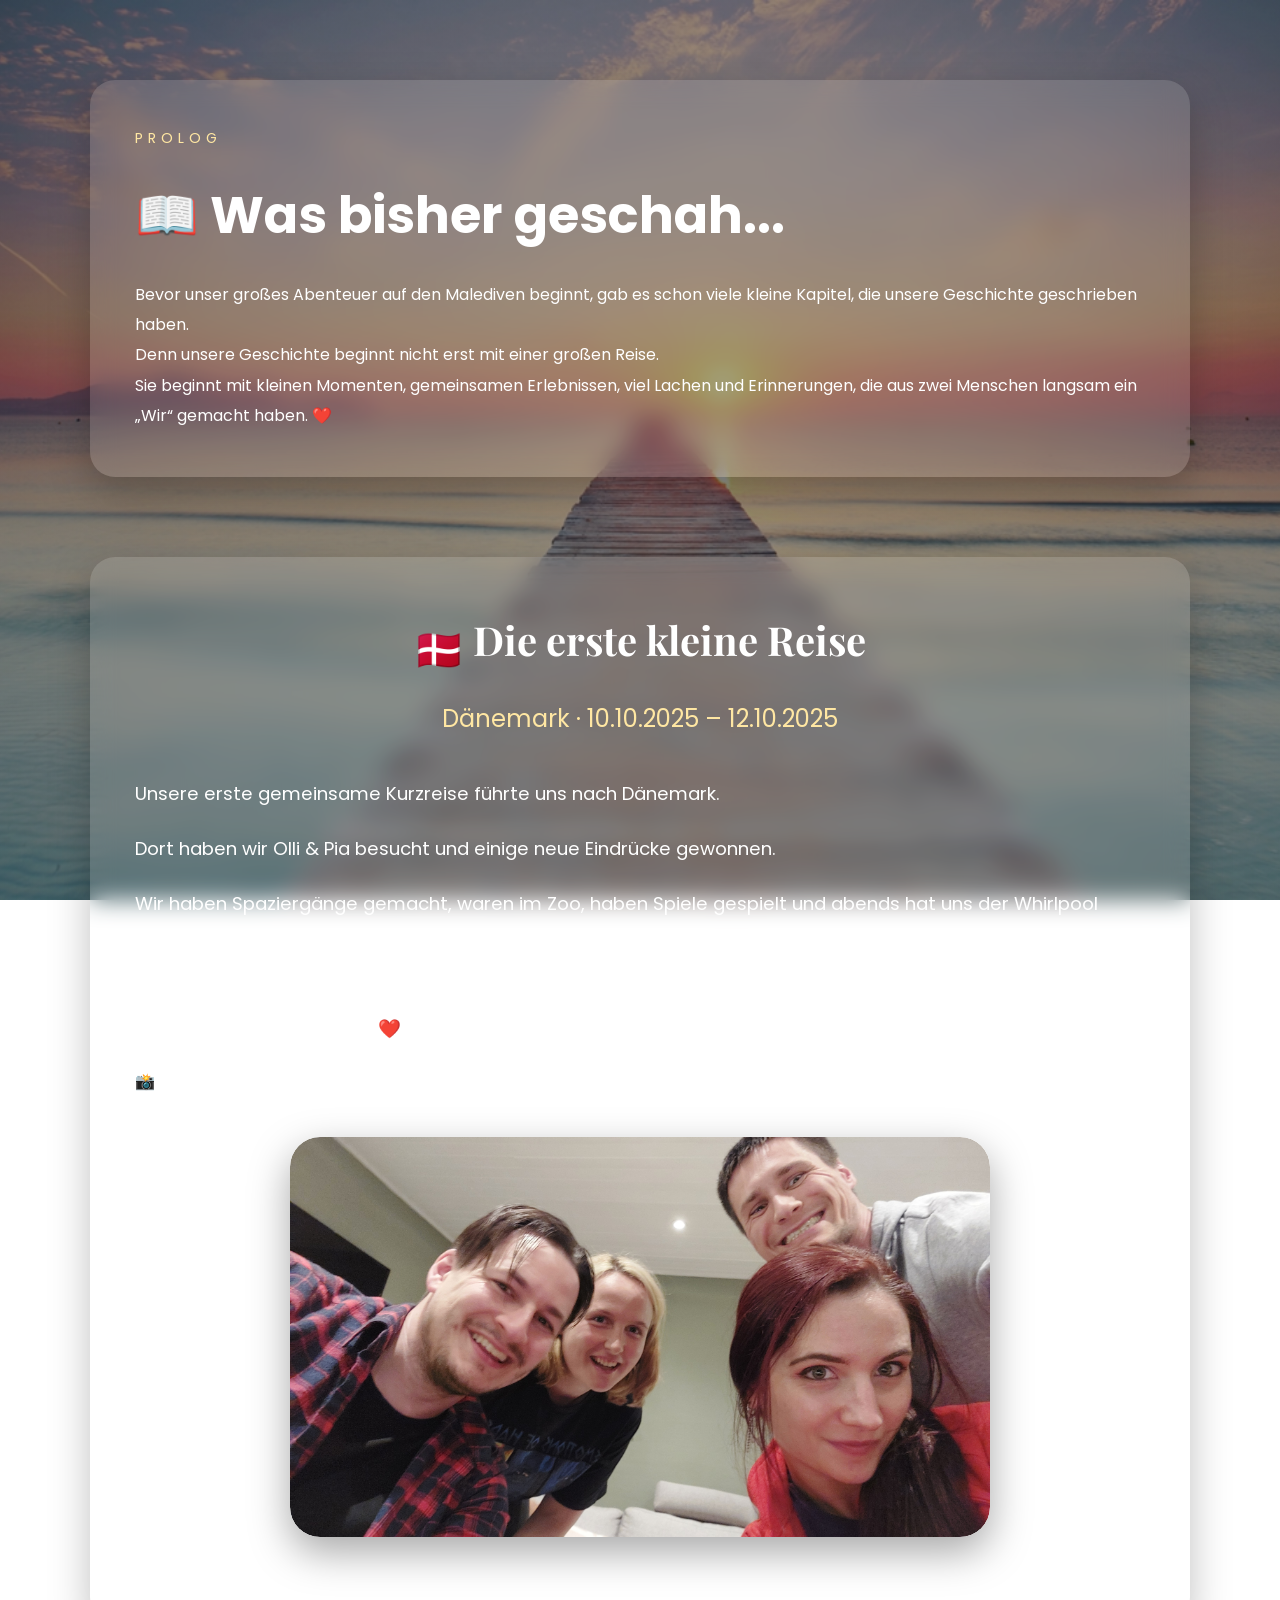
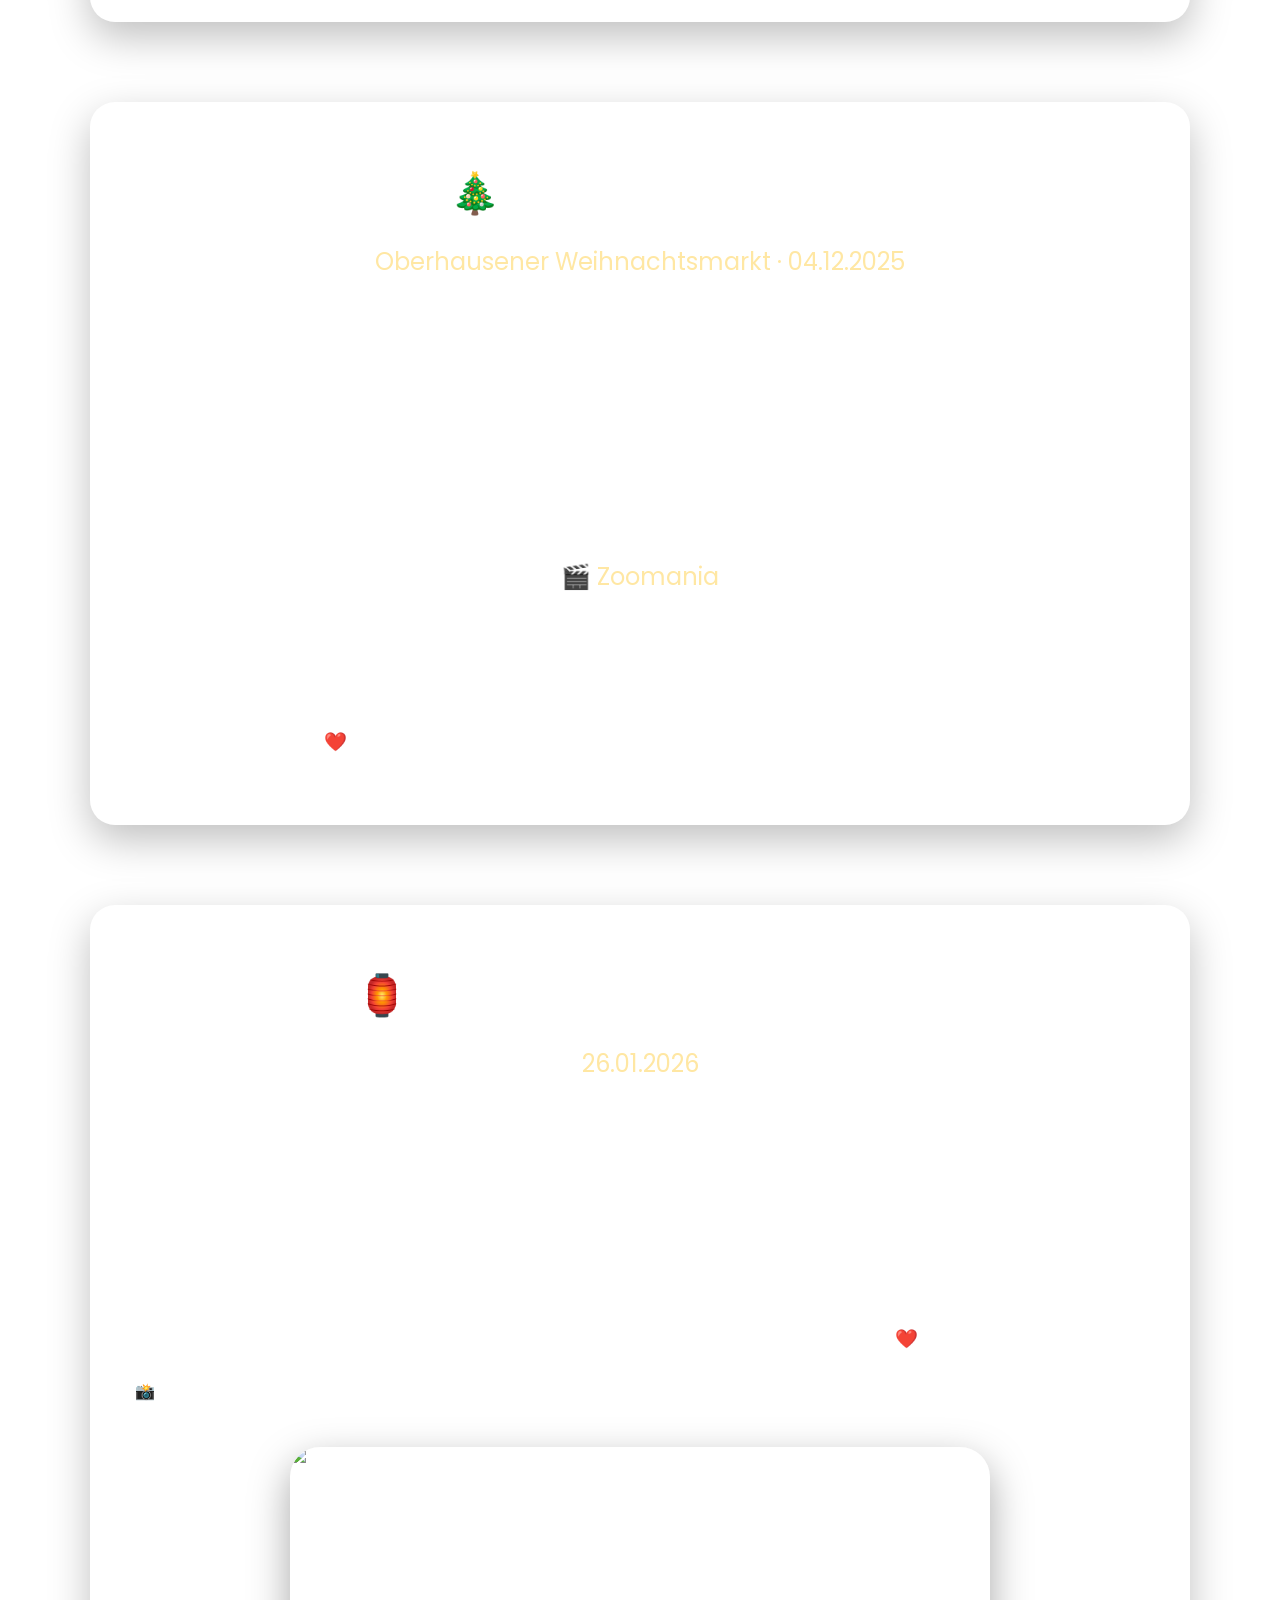
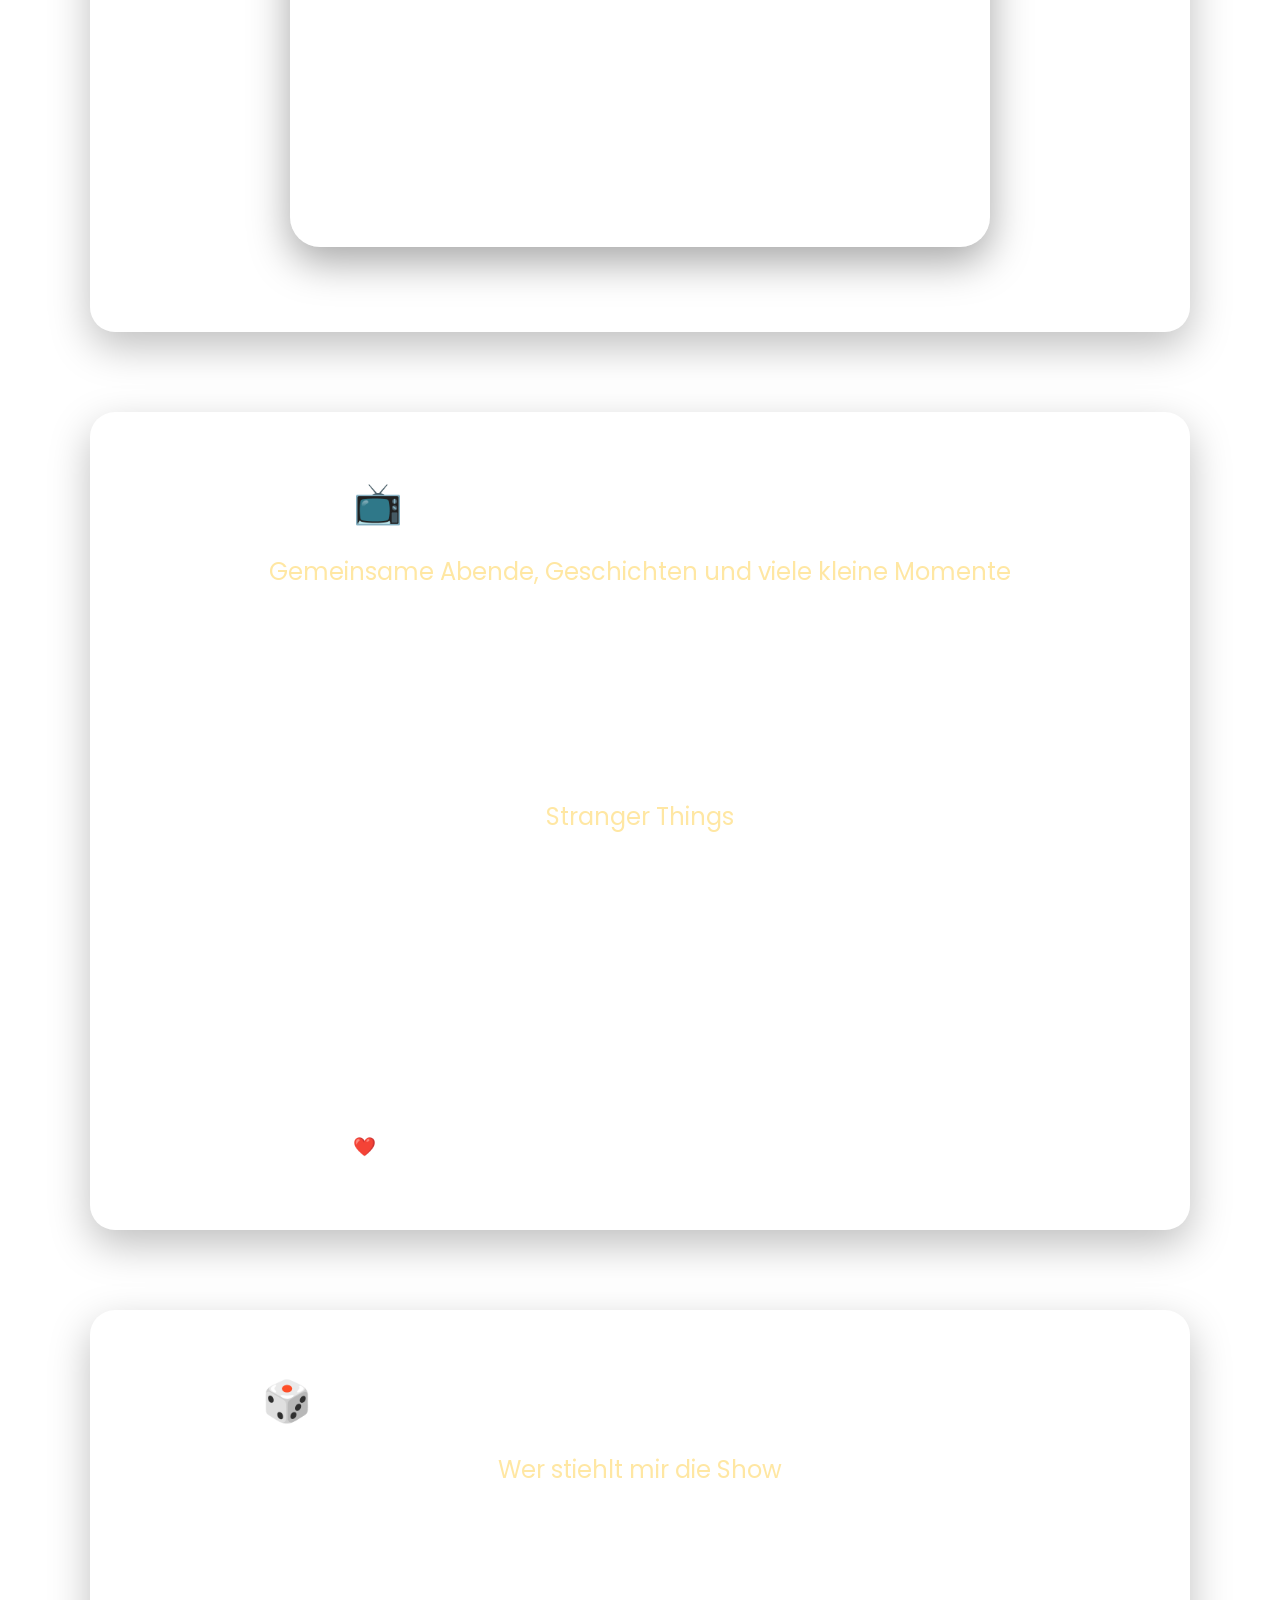
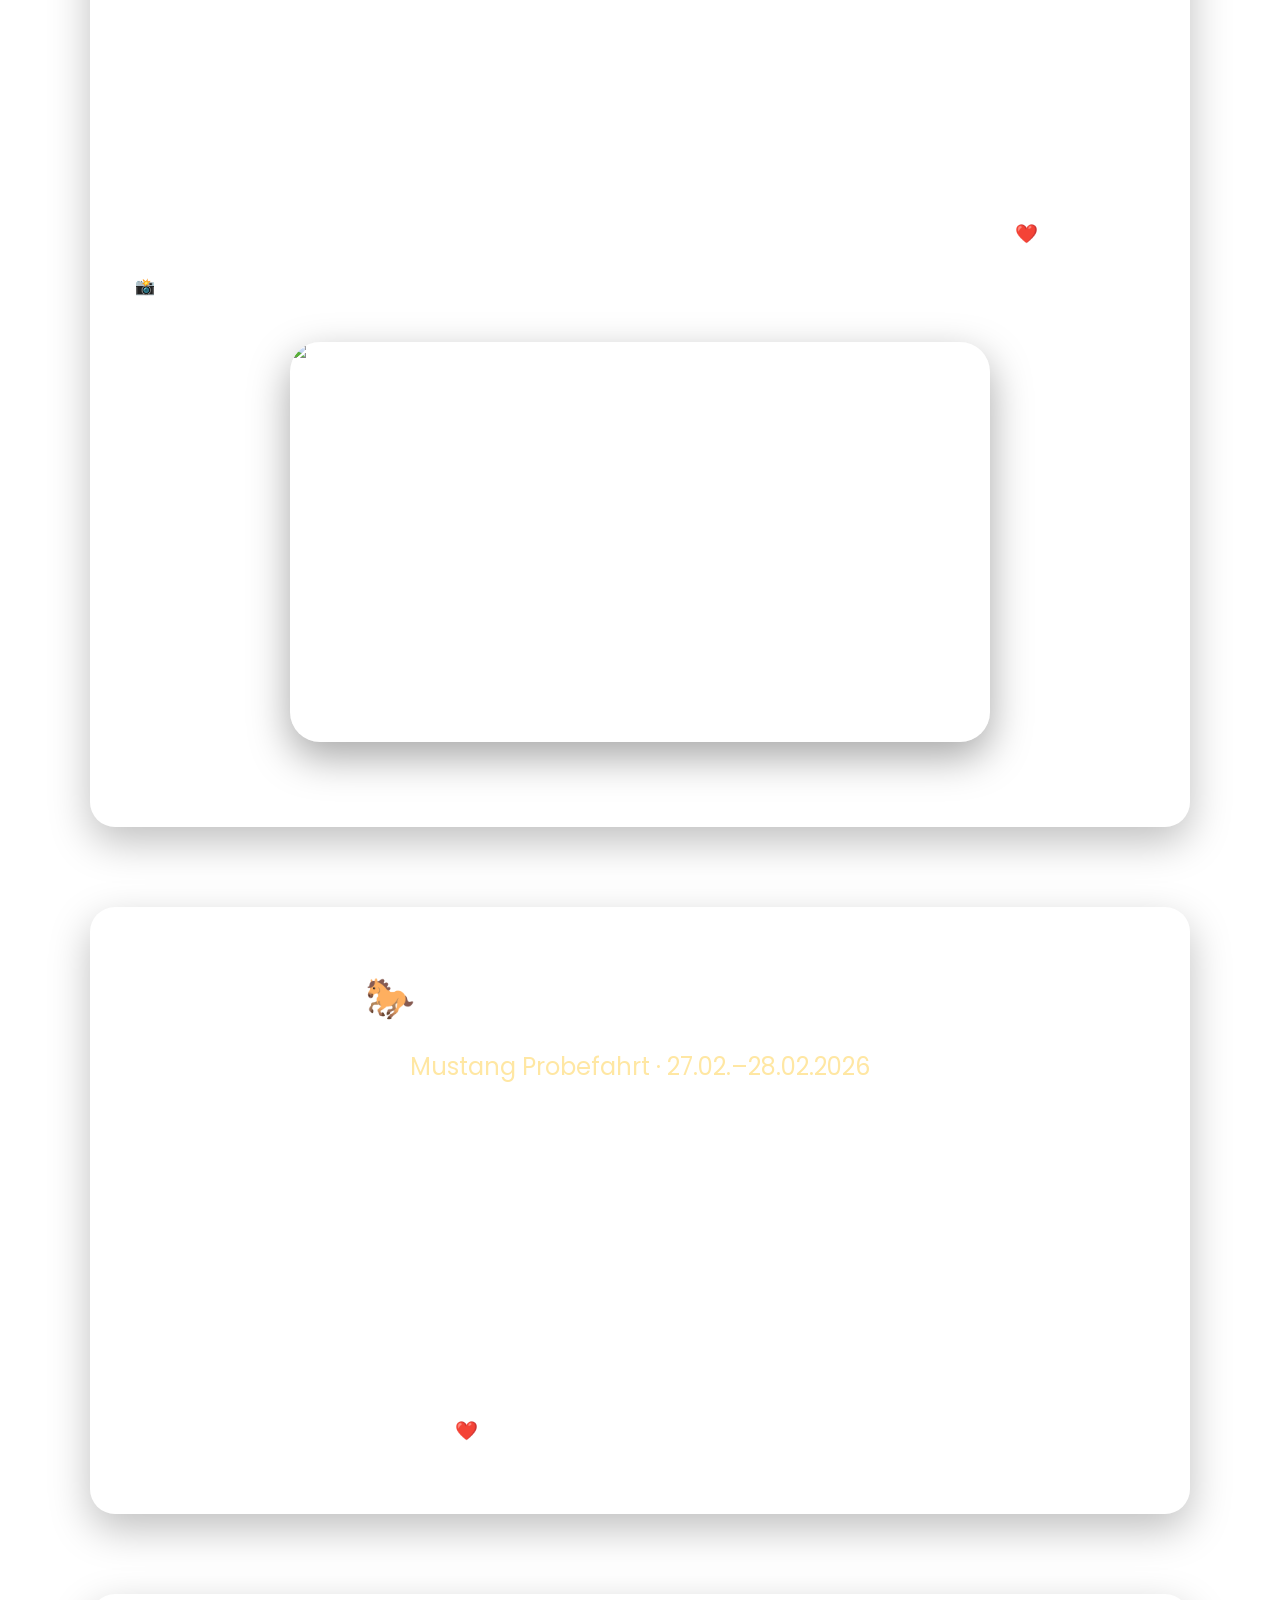
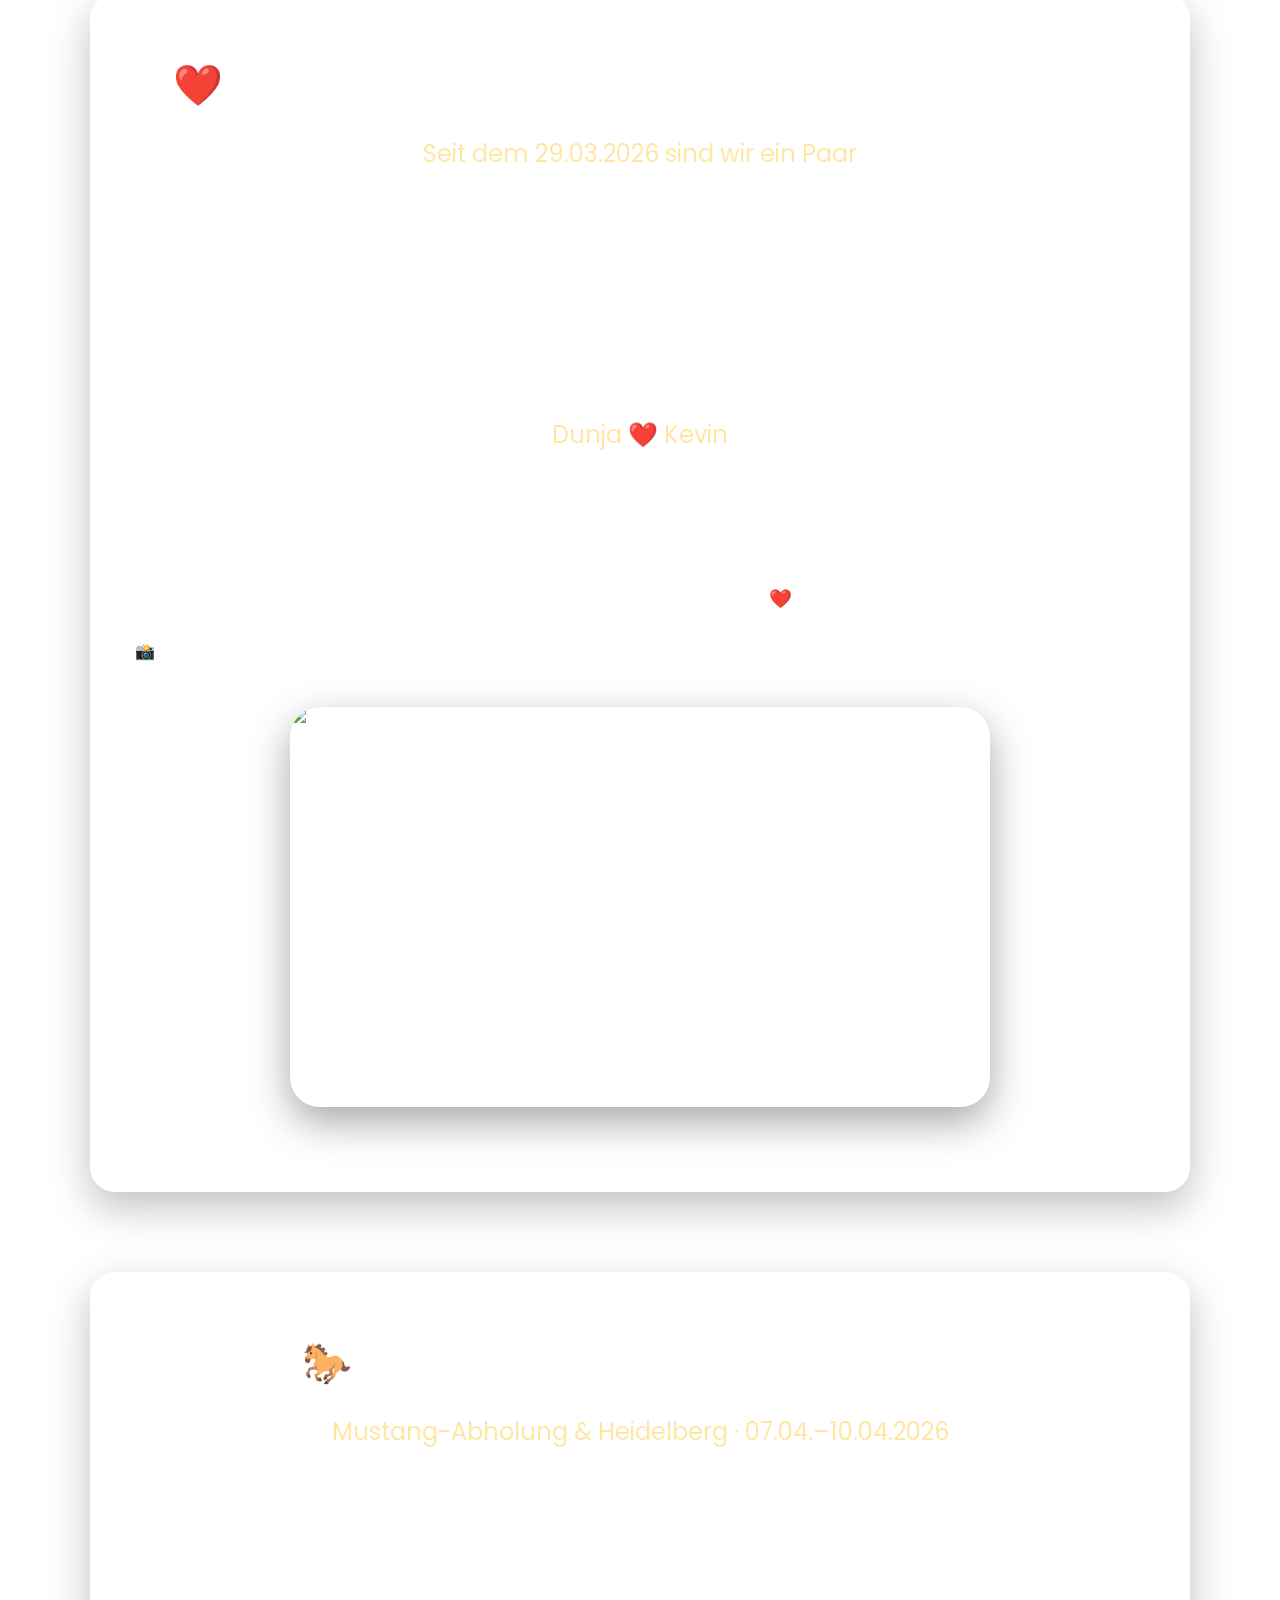
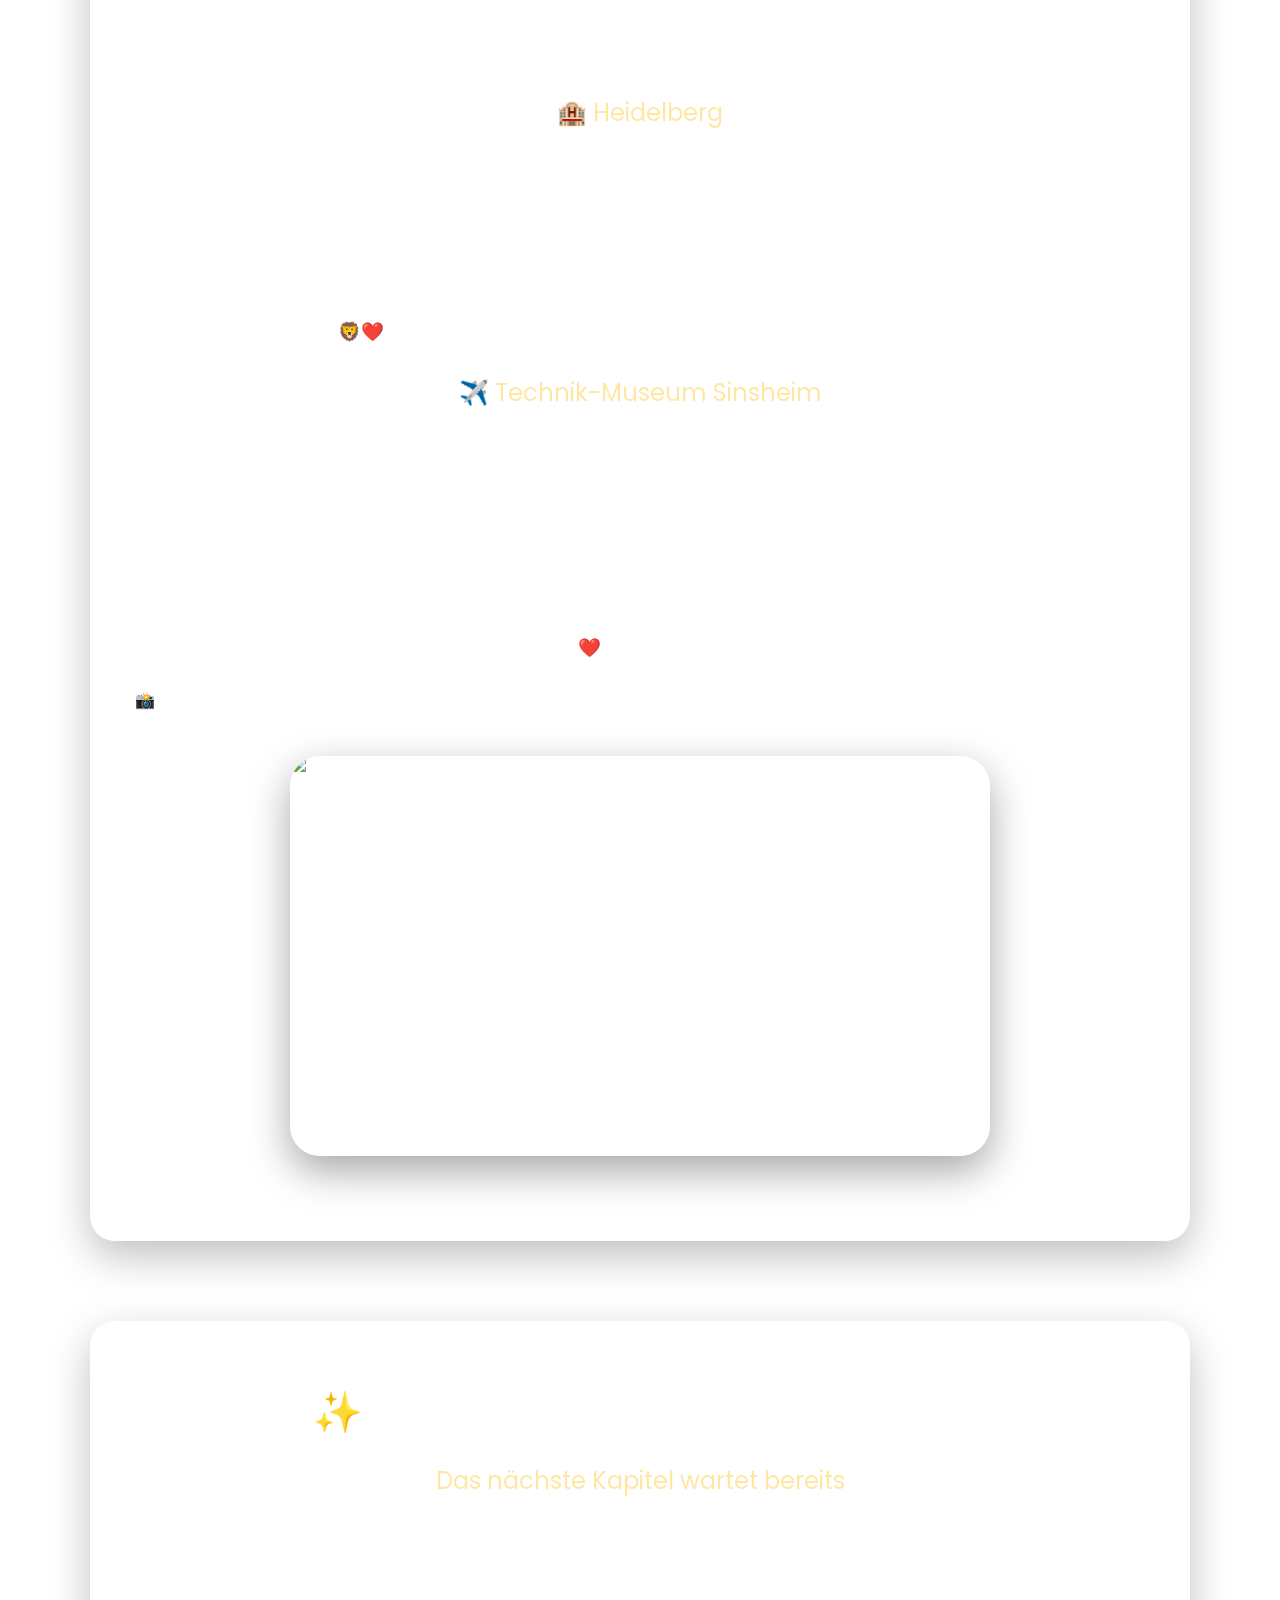
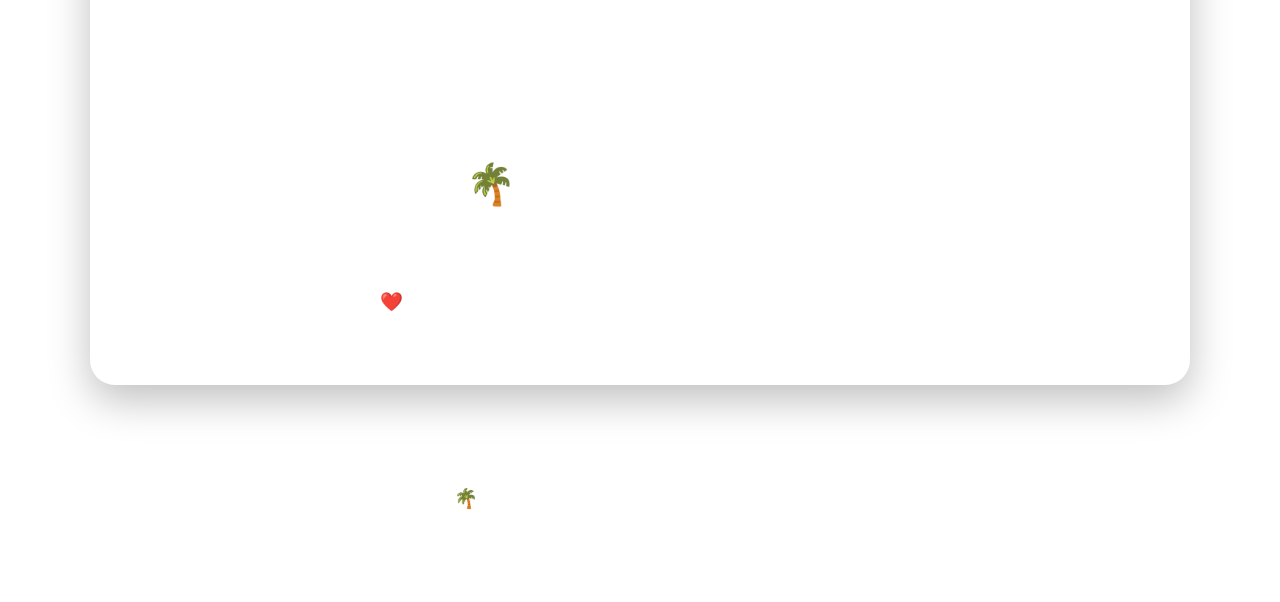
==== commit 3e1888a6: "Update geschichte.html" ====
--- a/geschichte.html
+++ b/geschichte.html
@@ -1,114 +1,670 @@
-<!DOCTYPE html> <html lang="de"> <head> <meta charset="UTF-8"> <meta name="viewport" content="width=device-width, initial-scale=1.0">
-
-<meta name="description" content="Unsere Geschichte - Was bisher geschah">
-
-<title> Dunja ❤️ Kevin | Was bisher geschah </title> <link rel="stylesheet" href="style.css"> </head> <body class="story-background"> <main class="story-page"> <section class="story-intro"> <p class="chapter"> Prolog </p> <h1> 📖 Was bisher geschah... </h1> <p> Bevor unser großes Abenteuer auf den Malediven beginnt, gab es schon viele kleine Kapitel, die unsere Geschichte geschrieben haben. </p> <p> Denn unsere Geschichte beginnt nicht erst mit einer großen Reise. </p> <p> Sie beginnt mit kleinen Momenten, gemeinsamen Erlebnissen, viel Lachen und Erinnerungen, die aus zwei Menschen langsam ein "Wir" gemacht haben. ❤️ </p> </section> <!-- ===================================================== DÄNEMARK ===================================================== --> <section class="story"> <h2> <span class="chapter-icon"> <span class="flag-icon">🇩🇰</span> </span> Die erste kleine Reise </h2> <h3> Dänemark · 10.10.2025 – 12.10.2025 </h3> <p> Unsere erste gemeinsame Kurzreise führte uns nach Dänemark. </p> <p> Dort haben wir Olli & Pia besucht und einige neue Eindrücke gewonnen. </p> <p> Wir haben Spaziergänge gemacht, waren im Zoo, haben Spiele gespielt und Abends hat uns der Whirlpool aufgewärmt. </p> <p> Es war vielleicht keine große Weltreise, aber es war ein wichtiger Schritt: Der erste kleine Ausflug, den wir gemeinsam erlebt haben. ❤️ </p> <div class="memory-wrapper"> <h4> 📸 Unsere Erinnerungen </h4> <div class="memory-slider">
-
-<img src="images/daenemark-1.jpg" class="memory-image" alt="Dänemark Erinnerung 1">
-
-<img src="images/daenemark-2.jpg" class="memory-image" alt="Dänemark Erinnerung 2">
-
-<img src="images/daenemark-3.jpg" class="memory-image" alt="Dänemark Erinnerung 3">
-
-<img src="images/daenemark-4.jpg" class="memory-image" alt="Dänemark Erinnerung 4">
-
-<img src="images/daenemark-5.jpg" class="memory-image" alt="Dänemark Erinnerung 5">
-
-<div class="memory-dots">
-
-<span class="active"></span>
-<span></span>
-<span></span>
-<span></span>
-<span></span>
-
-</div> </div> </div> </section> <!-- ===================================================== ERSTES DATE ===================================================== --> <section class="story"> <h2> <span class="chapter-icon"> <span class="christmas">🎄</span> </span> Unser erstes Date </h2> <h3> Oberhausener Weihnachtsmarkt · 04.12.2025 </h3> <p> Zwischen Lichtern, Weihnachtsduft und einer ganz besonderen Atmosphäre begann unser erstes richtiges Date. </p> <p> Wir schlenderten gemeinsam über den Oberhausener Weihnachtsmarkt, führten viele Gespräche und sammelten die ersten besonderen Erinnerungen. </p> <p> Danach ging unser gemeinsamer Abend noch weiter: </p> <h3> 🎬 Zoomania </h3> <p> Ein gemütlicher Filmabend nach einem schönen ersten Date. </p> <p> Vielleicht war es für andere nur ein normaler Abend, aber für uns wurde es ein weiterer kleiner Baustein unserer Geschichte. ❤️ </p> </section> <!-- ===================================================== CHINA LIGHTS ===================================================== --> <section class="story"> <h2> <span class="chapter-icon"> <span class="lantern">🏮</span> </span> China Lights im Kölner Zoo </h2> <h3> 26.01.2026 </h3> <p> Unser zweites richtiges Date führte uns zu den China Lights im Kölner Zoo. </p> <p> Zwischen leuchtenden Figuren, besonderen Farben und einer ganz eigenen Atmosphäre erlebten wir einen wunderschönen gemeinsamen Abend. </p> <p> Es war ein weiterer Moment, der gezeigt hat, wie schön es ist, gemeinsam neue Dinge zu entdecken. </p> <p> Viele kleine Erlebnisse wurden langsam zu einer großen gemeinsamen Geschichte. ❤️ </p> <div class="memory-wrapper"> <h4> 📸 Unsere Erinnerungen </h4> <div class="memory-slider">
-
-<img src="images/china-1.jpg" class="memory-image" alt="China Lights Erinnerung 1">
-
-<img src="images/china-2.jpg" class="memory-image" alt="China Lights Erinnerung 2">
-
-<img src="images/china-3.jpg" class="memory-image" alt="China Lights Erinnerung 3">
-
-<img src="images/china-4.jpg" class="memory-image" alt="China Lights Erinnerung 4">
-
-<img src="images/china-5.jpg" class="memory-image" alt="China Lights Erinnerung 5">
-
-<img src="images/china-6.jpg" class="memory-image" alt="China Lights Erinnerung 6">
-
-<div class="memory-dots">
-
-<span class="active"></span>
-<span></span>
-<span></span>
-<span></span>
-<span></span>
-<span></span>
-
-</div> </div> </div> </section> <!-- ===================================================== SERIENABENDE ===================================================== --> <section class="story"> <h2> <span class="chapter-icon"> <span class="tv-icon">📺</span> </span> Unsere ersten Serienabende </h2> <h3> Gemeinsame Abende, Geschichten und viele kleine Momente </h3> <p> Natürlich gehören zu unserer Geschichte nicht nur Ausflüge und besondere Tage. </p> <p> Auch die gemütlichen Abende zuhause wurden zu einem wichtigen Teil unserer gemeinsamen Zeit. </p> <p> Unsere erste gemeinsame Serie führte uns nach Hawkins: </p> <h3> Stranger Things </h3> <p> Mit jeder Folge tauchten wir gemeinsam in eine neue Welt ein. </p> <p> Aber es blieb nicht bei einem Abenteuer: </p> <p> Auch die Realverfilmung von One Piece und Beastars auf Netflix wurden Teil unserer gemeinsamen Serienabende. </p> <p> Mit Snacks, gemeinsamen Kommentaren und dem berühmten Satz: </p> <p> "Eine Folge geht noch..." ❤️ </p> </section> <!-- ===================================================== SPIELEABEND ===================================================== --> <section class="story"> <h2> <span class="chapter-icon"> <span class="dice-icon">🎲</span> </span> Spieleabende mit Freunden & Familie </h2> <h3> Wer stiehlt mir die Show </h3> <p> Unsere Geschichte bestand nicht nur aus Reisen und Dates, sondern auch aus vielen gemütlichen Abenden mit schönen Erinnerungen. </p> <p> Bei Alex und Jenni entstanden einige dieser besonderen Momente. </p> <p> Gemeinsam wurde gelacht, gespielt und natürlich durfte auch ein bisschen Wettbewerb nicht fehlen. </p> <p> Mit dem Brettspiel von "Wer stiehlt mir die Show" wurde aus einem normalen Abend ein kleiner Spieleabend voller Spaß und guter Laune. </p> <p> Genau diese kleinen Augenblicke sind es, die eine gemeinsame Geschichte besonders machen. ❤️ </p> <div class="memory-wrapper"> <h4> 📸 Unsere Erinnerungen </h4> <div class="memory-slider">
-
-<img src="images/spieleabend-1.jpg" class="memory-image" alt="Spieleabend Erinnerung 1">
-
-<img src="images/spieleabend-2.jpg" class="memory-image" alt="Spieleabend Erinnerung 2">
-
-<img src="images/spieleabend-3.jpg" class="memory-image" alt="Spieleabend Erinnerung 3">
-
-<img src="images/spieleabend-4.jpg" class="memory-image" alt="Spieleabend Erinnerung 4">
-
-<div class="memory-dots">
-
-<span class="active"></span>
-<span></span>
-<span></span>
-<span></span>
-
-</div> </div> </div> </section> <!-- ===================================================== MUSTANG ===================================================== --> <section class="story"> <h2> <span class="chapter-icon"> <span class="mustang-icon">🐎</span> </span> Ein Traum auf vier Rädern </h2> <h3> Mustang Probefahrt · 27.02.–28.02.2026 </h3> <p> Manchmal gibt es Momente, die man nicht vergisst. </p> <p> Ein solcher Moment war unsere gemeinsame Mustang-Probefahrt. </p> <p> Die Vorfreude war groß: Ein Traumauto, ein besonderes Erlebnis und die Möglichkeit, diesen Moment gemeinsam zu erleben. </p> <p> Auch wenn es am Ende leider nur eine Übernachtung wurde, war diese Zeit trotzdem etwas Besonderes. </p> <p> Denn es ging nicht nur um ein Auto, sondern um einen weiteren gemeinsamen Schritt und neue Erinnerungen, die wir miteinander teilen konnten. ❤️ </p> </section> <!-- ===================================================== WIR WURDEN EIN PAAR ===================================================== --> <section class="story"> <h2> <span class="chapter-icon"> <span class="heart-icon">❤️</span> </span> Unsere gemeinsame Geschichte nimmt Form an </h2> <h3> Seit dem 29.03.2026 sind wir ein Paar </h3> <p> Manchmal merkt man, dass aus vielen kleinen Momenten etwas ganz Besonderes entstanden ist. </p> <p> Aus gemeinsamen Erlebnissen, langen Gesprächen, viel Lachen und immer mehr schönen Erinnerungen wurde unser gemeinsamer Weg. </p> <p> Am 29. März 2026 begann offiziell unsere Zeit als Paar: </p> <h3> Dunja ❤️ Kevin </h3> <p> Seit diesem Tag gehen wir nicht mehr nur gemeinsam auf Abenteuer, sondern schreiben unsere Geschichte Hand in Hand als Paar. </p> <p> Und das Schönste daran: Unsere größten Kapitel liegen noch vor uns. ❤️ </p> <div class="memory-wrapper"> <h4> 📸 Unsere Erinnerungen </h4> <div class="memory-slider">
-
-<img src="images/paar-1.jpg" class="memory-image" alt="Dunja und Kevin">
-
-<img src="images/paar-2.jpg" class="memory-image" alt="Dunja und Kevin">
-
-<div class="memory-dots">
-
-<span class="active"></span>
-<span></span>
-
-</div> </div> </div> </section> <!-- ===================================================== HEIDELBERG ===================================================== --> <section class="story"> <h2> <span class="chapter-icon"> <span class="road-icon">🐎</span> </span> Unser erster gemeinsamer Urlaub </h2> <h3> Mustang-Abholung & Heidelberg · 07.04.–10.04.2026 </h3> <p> Nur wenige Tage nach unserem Start als Paar wartete schon das nächste Abenteuer auf uns. </p> <p> Die Abholung des Mustangs war ein ganz besonderer Moment. Ein Traum wurde Wirklichkeit und wir durften ihn gemeinsam erleben. </p> <p> Doch es blieb nicht nur bei der Abholung: Wir machten daraus unseren ersten gemeinsamen Urlaub. </p> <h3> 🏨 Heidelberg </h3> <p> Vier Tage voller neuer Eindrücke, gemeinsamer Zeit und schöner Erinnerungen. </p> <p> Ein ganz besonderer Tag führte uns in den Zoo Heidelberg. </p> <p> Zwischen Tieren, schönen Momenten und vielen gemeinsamen Erlebnissen konnten wir einfach die Zeit zusammen genießen. 🦁❤️ </p> <h3> ✈️ Technik-Museum Sinsheim </h3> <p> Auch das Technik-Museum in Sinsheim gehörte zu unserem Abenteuer. </p> <p> Zwischen beeindruckenden Fahrzeugen, Flugzeugen und Technikgeschichte gab es wieder viel zu entdecken und zu staunen. </p> <p> Dieser Urlaub zeigte uns: Die schönsten Erinnerungen entstehen nicht nur an besonderen Orten, sondern vor allem mit dem richtigen Menschen an der Seite. ❤️ </p> <div class="memory-wrapper"> <h4> 📸 Unsere Erinnerungen </h4> <div class="memory-slider">
-
-<img src="images/heidelberg-1.jpg" class="memory-image" alt="Heidelberg Erinnerung 1">
-
-<img src="images/heidelberg-2.jpg" class="memory-image" alt="Heidelberg Erinnerung 2">
-
-<img src="images/heidelberg-3.jpg" class="memory-image" alt="Heidelberg Erinnerung 3">
-
-<img src="images/heidelberg-4.jpg" class="memory-image" alt="Heidelberg Erinnerung 4">
-
-<img src="images/heidelberg-5.jpg" class="memory-image" alt="Heidelberg Erinnerung 5">
-
-<img src="images/heidelberg-6.jpg" class="memory-image" alt="Heidelberg Erinnerung 6">
-
-<img src="images/heidelberg-7.jpg" class="memory-image" alt="Heidelberg Erinnerung 7">
-
-<img src="images/heidelberg-8.jpg" class="memory-image" alt="Heidelberg Erinnerung 8">
-
-<img src="images/heidelberg-9.jpg" class="memory-image" alt="Heidelberg Erinnerung 9">
-
-<img src="images/heidelberg-10.jpg" class="memory-image" alt="Heidelberg Erinnerung 10">
-
-<img src="images/heidelberg-11.jpg" class="memory-image" alt="Heidelberg Erinnerung 11">
-
-<div class="memory-dots">
-
-<span class="active"></span>
-<span></span>
-<span></span>
-<span></span>
-<span></span>
-<span></span>
-<span></span>
-<span></span>
-<span></span>
-<span></span>
-<span></span>
-
-</div> </div> </div> </section> <!-- ===================================================== AUSBLICK ===================================================== --> <section class="story"> <h2> <span class="chapter-icon"> <span class="sparkle-icon">✨</span> </span> Und die Geschichte geht weiter... </h2> <h3> Das nächste Kapitel wartet bereits </h3> <p> Bis hierhin war unsere Geschichte voller kleiner und großer Momente: erste Reisen, besondere Tage, gemeinsame Abende und Erinnerungen, die uns immer näher zusammengebracht haben. </p> <p> Doch dies war erst der Anfang. </p> <p> Denn das nächste große Abenteuer steht bereits vor der Tür: </p> <h2> <span class="chapter-icon"> <span class="palm-icon">🌴</span> </span> Malediven 2026 </h2> <p> Unser erstes gemeinsames großes Abenteuer als Paar. </p> <p> Ein neues Kapitel beginnt... ❤️ </p> </section> <div class="story-button"> <a href="index.html"> 🌴 Weiter zu unserem nächsten Kapitel </a> </div> </main> <div id="imageViewer" onclick="closeImage()"> <img id="bigImage" alt="Großansicht"> </div> <script src="script.js"></script> </body> </html>
+<!DOCTYPE html>
+<html lang="de">
+
+<head>
+    <meta charset="UTF-8">
+    <meta name="viewport" content="width=device-width, initial-scale=1.0">
+
+    <meta
+        name="description"
+        content="Unsere Geschichte – Was bisher geschah">
+
+    <title>Dunja ❤️ Kevin | Was bisher geschah</title>
+
+    <link rel="stylesheet" href="style.css">
+</head>
+
+<body class="story-background">
+
+<main class="story-page">
+
+    <!-- =========================
+         PROLOG
+    ========================== -->
+
+    <section class="story-intro">
+
+        <p class="chapter">Prolog</p>
+
+        <h1>📖 Was bisher geschah...</h1>
+
+        <p>
+            Bevor unser großes Abenteuer auf den Malediven beginnt,
+            gab es schon viele kleine Kapitel, die unsere Geschichte geschrieben haben.
+        </p>
+
+        <p>
+            Denn unsere Geschichte beginnt nicht erst mit einer großen Reise.
+        </p>
+
+        <p>
+            Sie beginnt mit kleinen Momenten, gemeinsamen Erlebnissen,
+            viel Lachen und Erinnerungen, die aus zwei Menschen langsam ein
+            „Wir“ gemacht haben. ❤️
+        </p>
+
+    </section>
+
+
+    <!-- =========================
+         DÄNEMARK
+    ========================== -->
+
+    <section class="story">
+
+        <h2>
+            <span class="chapter-icon">
+                <span class="flag-icon">🇩🇰</span>
+            </span>
+            Die erste kleine Reise
+        </h2>
+
+        <h3>Dänemark · 10.10.2025 – 12.10.2025</h3>
+
+        <p>
+            Unsere erste gemeinsame Kurzreise führte uns nach Dänemark.
+        </p>
+
+        <p>
+            Dort haben wir Olli &amp; Pia besucht und einige neue Eindrücke gewonnen.
+        </p>
+
+        <p>
+            Wir haben Spaziergänge gemacht, waren im Zoo, haben Spiele gespielt
+            und abends hat uns der Whirlpool aufgewärmt.
+        </p>
+
+        <p>
+            Es war vielleicht keine große Weltreise,
+            aber es war ein wichtiger Schritt:
+            Der erste kleine Ausflug, den wir gemeinsam erlebt haben. ❤️
+        </p>
+
+
+        <div class="memory-wrapper">
+
+            <h4>📸 Unsere Erinnerungen</h4>
+
+            <div class="memory-slider">
+
+                <img src="images/daenemark-1.jpg"
+                     class="memory-image"
+                     alt="Dänemark Erinnerung 1">
+
+                <img src="images/daenemark-2.jpg"
+                     class="memory-image"
+                     alt="Dänemark Erinnerung 2">
+
+                <img src="images/daenemark-3.jpg"
+                     class="memory-image"
+                     alt="Dänemark Erinnerung 3">
+
+                <img src="images/daenemark-4.jpg"
+                     class="memory-image"
+                     alt="Dänemark Erinnerung 4">
+
+                <img src="images/daenemark-5.jpg"
+                     class="memory-image"
+                     alt="Dänemark Erinnerung 5">
+
+                <div class="memory-dots"></div>
+
+            </div>
+
+        </div>
+
+    </section>
+
+
+    <!-- =========================
+         ERSTES DATE
+    ========================== -->
+
+    <section class="story">
+
+        <h2>
+            <span class="chapter-icon">
+                <span class="christmas">🎄</span>
+            </span>
+            Unser erstes Date
+        </h2>
+
+        <h3>Oberhausener Weihnachtsmarkt · 04.12.2025</h3>
+
+        <p>
+            Zwischen Lichtern, Weihnachtsduft und einer ganz besonderen
+            Atmosphäre begann unser erstes richtiges Date.
+        </p>
+
+        <p>
+            Wir schlenderten gemeinsam über den Oberhausener Weihnachtsmarkt,
+            führten viele Gespräche und sammelten die ersten besonderen Erinnerungen.
+        </p>
+
+        <p>
+            Danach ging unser gemeinsamer Abend noch weiter:
+        </p>
+
+        <h3>🎬 Zoomania</h3>
+
+        <p>
+            Ein gemütlicher Filmabend nach einem schönen ersten Date.
+        </p>
+
+        <p>
+            Vielleicht war es für andere nur ein normaler Abend,
+            aber für uns wurde es ein weiterer kleiner Baustein unserer Geschichte. ❤️
+        </p>
+
+    </section>
+
+
+    <!-- =========================
+         CHINA LIGHTS
+    ========================== -->
+
+    <section class="story">
+
+        <h2>
+            <span class="chapter-icon">
+                <span class="lantern">🏮</span>
+            </span>
+            China Lights im Kölner Zoo
+        </h2>
+
+        <h3>26.01.2026</h3>
+
+        <p>
+            Unser zweites richtiges Date führte uns zu den China Lights im Kölner Zoo.
+        </p>
+
+        <p>
+            Zwischen leuchtenden Figuren, besonderen Farben und einer ganz eigenen
+            Atmosphäre erlebten wir einen wunderschönen gemeinsamen Abend.
+        </p>
+
+        <p>
+            Es war ein weiterer Moment, der gezeigt hat,
+            wie schön es ist, gemeinsam neue Dinge zu entdecken.
+        </p>
+
+        <p>
+            Viele kleine Erlebnisse wurden langsam zu einer großen gemeinsamen Geschichte. ❤️
+        </p>
+
+
+        <div class="memory-wrapper">
+
+            <h4>📸 Unsere Erinnerungen</h4>
+
+            <div class="memory-slider">
+
+                <img src="images/china-1.jpg"
+                     class="memory-image"
+                     alt="China Lights Erinnerung 1">
+
+                <img src="images/china-2.jpg"
+                     class="memory-image"
+                     alt="China Lights Erinnerung 2">
+
+                <img src="images/china-3.jpg"
+                     class="memory-image"
+                     alt="China Lights Erinnerung 3">
+
+                <img src="images/china-4.jpg"
+                     class="memory-image"
+                     alt="China Lights Erinnerung 4">
+
+                <img src="images/china-5.jpg"
+                     class="memory-image"
+                     alt="China Lights Erinnerung 5">
+
+                <img src="images/china-6.jpg"
+                     class="memory-image"
+                     alt="China Lights Erinnerung 6">
+
+                <div class="memory-dots"></div>
+
+            </div>
+
+        </div>
+
+    </section>
+
+
+    <!-- =========================
+         SERIENABENDE
+    ========================== -->
+
+    <section class="story">
+
+        <h2>
+            <span class="chapter-icon">
+                <span class="tv-icon">📺</span>
+            </span>
+            Unsere ersten Serienabende
+        </h2>
+
+        <h3>Gemeinsame Abende, Geschichten und viele kleine Momente</h3>
+
+        <p>
+            Natürlich gehören zu unserer Geschichte nicht nur Ausflüge
+            und besondere Tage.
+        </p>
+
+        <p>
+            Auch die gemütlichen Abende zuhause wurden zu einem wichtigen
+            Teil unserer gemeinsamen Zeit.
+        </p>
+
+        <p>
+            Unsere erste gemeinsame Serie führte uns nach Hawkins:
+        </p>
+
+        <h3>Stranger Things</h3>
+
+        <p>
+            Mit jeder Folge tauchten wir gemeinsam in eine neue Welt ein.
+        </p>
+
+        <p>
+            Aber es blieb nicht bei einem Abenteuer:
+        </p>
+
+        <p>
+            Auch die Realverfilmung von One Piece und Beastars auf Netflix
+            wurden Teil unserer gemeinsamen Serienabende.
+        </p>
+
+        <p>
+            Mit Snacks, gemeinsamen Kommentaren und dem berühmten Satz:
+        </p>
+
+        <p>
+            „Eine Folge geht noch...“ ❤️
+        </p>
+
+    </section>
+
+
+    <!-- =========================
+         SPIELEABEND
+    ========================== -->
+
+    <section class="story">
+
+        <h2>
+            <span class="chapter-icon">
+                <span class="dice-icon">🎲</span>
+            </span>
+            Spieleabende mit Freunden &amp; Familie
+        </h2>
+
+        <h3>Wer stiehlt mir die Show</h3>
+
+        <p>
+            Unsere Geschichte bestand nicht nur aus Reisen und Dates,
+            sondern auch aus vielen gemütlichen Abenden mit schönen Erinnerungen.
+        </p>
+
+        <p>
+            Bei Alex und Jenni entstanden einige dieser besonderen Momente.
+        </p>
+
+        <p>
+            Gemeinsam wurde gelacht, gespielt und natürlich durfte auch
+            ein bisschen Wettbewerb nicht fehlen.
+        </p>
+
+        <p>
+            Mit dem Brettspiel von „Wer stiehlt mir die Show“
+            wurde aus einem normalen Abend ein kleiner Spieleabend voller
+            Spaß und guter Laune.
+        </p>
+
+        <p>
+            Genau diese kleinen Augenblicke sind es,
+            die eine gemeinsame Geschichte besonders machen. ❤️
+        </p>
+
+
+        <div class="memory-wrapper">
+
+            <h4>📸 Unsere Erinnerungen</h4>
+
+            <div class="memory-slider">
+
+                <img src="images/spieleabend-1.jpg"
+                     class="memory-image"
+                     alt="Spieleabend Erinnerung 1">
+
+                <img src="images/spieleabend-2.jpg"
+                     class="memory-image"
+                     alt="Spieleabend Erinnerung 2">
+
+                <img src="images/spieleabend-3.jpg"
+                     class="memory-image"
+                     alt="Spieleabend Erinnerung 3">
+
+                <img src="images/spieleabend-4.jpg"
+                     class="memory-image"
+                     alt="Spieleabend Erinnerung 4">
+
+                <div class="memory-dots"></div>
+
+            </div>
+
+        </div>
+
+    </section>
+
+
+    <!-- =========================
+         MUSTANG
+    ========================== -->
+
+    <section class="story">
+
+        <h2>
+            <span class="chapter-icon">
+                <span class="mustang-icon">🐎</span>
+            </span>
+            Ein Traum auf vier Rädern
+        </h2>
+
+        <h3>Mustang Probefahrt · 27.02.–28.02.2026</h3>
+
+        <p>
+            Manchmal gibt es Momente, die man nicht vergisst.
+        </p>
+
+        <p>
+            Ein solcher Moment war unsere gemeinsame Mustang-Probefahrt.
+        </p>
+
+        <p>
+            Die Vorfreude war groß:
+            Ein Traumauto, ein besonderes Erlebnis und die Möglichkeit,
+            diesen Moment gemeinsam zu erleben.
+        </p>
+
+        <p>
+            Auch wenn es am Ende leider nur eine Übernachtung wurde,
+            war diese Zeit trotzdem etwas Besonderes.
+        </p>
+
+        <p>
+            Denn es ging nicht nur um ein Auto,
+            sondern um einen weiteren gemeinsamen Schritt und neue Erinnerungen,
+            die wir miteinander teilen konnten. ❤️
+        </p>
+
+    </section>
+
+
+    <!-- =========================
+         PAAR
+    ========================== -->
+
+    <section class="story">
+
+        <h2>
+            <span class="chapter-icon">
+                <span class="heart-icon">❤️</span>
+            </span>
+            Unsere gemeinsame Geschichte nimmt Form an
+        </h2>
+
+        <h3>Seit dem 29.03.2026 sind wir ein Paar</h3>
+
+        <p>
+            Manchmal merkt man, dass aus vielen kleinen Momenten
+            etwas ganz Besonderes entstanden ist.
+        </p>
+
+        <p>
+            Aus gemeinsamen Erlebnissen, langen Gesprächen,
+            viel Lachen und immer mehr schönen Erinnerungen
+            wurde unser gemeinsamer Weg.
+        </p>
+
+        <p>
+            Am 29. März 2026 begann offiziell unsere Zeit als Paar:
+        </p>
+
+        <h3>Dunja ❤️ Kevin</h3>
+
+        <p>
+            Seit diesem Tag gehen wir nicht mehr nur gemeinsam auf Abenteuer,
+            sondern schreiben unsere Geschichte Hand in Hand als Paar.
+        </p>
+
+        <p>
+            Und das Schönste daran:
+            Unsere größten Kapitel liegen noch vor uns. ❤️
+        </p>
+
+
+        <div class="memory-wrapper">
+
+            <h4>📸 Unsere Erinnerungen</h4>
+
+            <div class="memory-slider">
+
+                <img src="images/paar-1.jpg"
+                     class="memory-image"
+                     alt="Dunja und Kevin Erinnerung 1">
+
+                <img src="images/paar-2.jpg"
+                     class="memory-image"
+                     alt="Dunja und Kevin Erinnerung 2">
+
+                <div class="memory-dots"></div>
+
+            </div>
+
+        </div>
+
+    </section>
+
+
+    <!-- =========================
+         ERSTER GEMEINSAMER URLAUB
+    ========================== -->
+
+    <section class="story">
+
+        <h2>
+            <span class="chapter-icon">
+                <span class="road-icon">🐎</span>
+            </span>
+            Unser erster gemeinsamer Urlaub
+        </h2>
+
+        <h3>Mustang-Abholung &amp; Heidelberg · 07.04.–10.04.2026</h3>
+
+        <p>
+            Nur wenige Tage nach unserem Start als Paar wartete schon
+            das nächste Abenteuer auf uns.
+        </p>
+
+        <p>
+            Die Abholung des Mustangs war ein ganz besonderer Moment.
+            Ein Traum wurde Wirklichkeit und wir durften ihn gemeinsam erleben.
+        </p>
+
+        <p>
+            Doch es blieb nicht nur bei der Abholung:
+            Wir machten daraus unseren ersten gemeinsamen Urlaub.
+        </p>
+
+        <h3>🏨 Heidelberg</h3>
+
+        <p>
+            Vier Tage voller neuer Eindrücke, gemeinsamer Zeit
+            und schöner Erinnerungen.
+        </p>
+
+        <p>
+            Ein ganz besonderer Tag führte uns in den Zoo Heidelberg.
+        </p>
+
+        <p>
+            Zwischen Tieren, schönen Momenten und vielen gemeinsamen Erlebnissen
+            konnten wir einfach die Zeit zusammen genießen. 🦁❤️
+        </p>
+
+        <h3>✈️ Technik-Museum Sinsheim</h3>
+
+        <p>
+            Auch das Technik-Museum in Sinsheim gehörte zu unserem Abenteuer.
+        </p>
+
+        <p>
+            Zwischen beeindruckenden Fahrzeugen, Flugzeugen und Technikgeschichte
+            gab es wieder viel zu entdecken und zu staunen.
+        </p>
+
+        <p>
+            Dieser Urlaub zeigte uns:
+            Die schönsten Erinnerungen entstehen nicht nur an besonderen Orten,
+            sondern vor allem mit dem richtigen Menschen an der Seite. ❤️
+        </p>
+
+
+        <div class="memory-wrapper">
+
+            <h4>📸 Unsere Erinnerungen</h4>
+
+            <div class="memory-slider">
+
+                <img src="images/heidelberg-1.jpg"
+                     class="memory-image"
+                     alt="Heidelberg Erinnerung 1">
+
+                <img src="images/heidelberg-2.jpg"
+                     class="memory-image"
+                     alt="Heidelberg Erinnerung 2">
+
+                <img src="images/heidelberg-3.jpg"
+                     class="memory-image"
+                     alt="Heidelberg Erinnerung 3">
+
+                <img src="images/heidelberg-4.jpg"
+                     class="memory-image"
+                     alt="Heidelberg Erinnerung 4">
+
+                <img src="images/heidelberg-5.jpg"
+                     class="memory-image"
+                     alt="Heidelberg Erinnerung 5">
+
+                <img src="images/heidelberg-6.jpg"
+                     class="memory-image"
+                     alt="Heidelberg Erinnerung 6">
+
+                <img src="images/heidelberg-7.jpg"
+                     class="memory-image"
+                     alt="Heidelberg Erinnerung 7">
+
+                <img src="images/heidelberg-8.jpg"
+                     class="memory-image"
+                     alt="Heidelberg Erinnerung 8">
+
+                <img src="images/heidelberg-9.jpg"
+                     class="memory-image"
+                     alt="Heidelberg Erinnerung 9">
+
+                <img src="images/heidelberg-10.jpg"
+                     class="memory-image"
+                     alt="Heidelberg Erinnerung 10">
+
+                <img src="images/heidelberg-11.jpg"
+                     class="memory-image"
+                     alt="Heidelberg Erinnerung 11">
+
+                <div class="memory-dots"></div>
+
+            </div>
+
+        </div>
+
+    </section>
+
+
+    <!-- =========================
+         ZUKUNFT
+    ========================== -->
+
+    <section class="story">
+
+        <h2>
+            <span class="chapter-icon">
+                <span class="sparkle-icon">✨</span>
+            </span>
+            Und die Geschichte geht weiter...
+        </h2>
+
+        <h3>Das nächste Kapitel wartet bereits</h3>
+
+        <p>
+            Bis hierhin war unsere Geschichte voller kleiner und großer Momente:
+            erste Reisen, besondere Tage, gemeinsame Abende und Erinnerungen,
+            die uns immer näher zusammengebracht haben.
+        </p>
+
+        <p>
+            Doch dies war erst der Anfang.
+        </p>
+
+        <p>
+            Denn das nächste große Abenteuer steht bereits vor der Tür:
+        </p>
+
+        <h2>
+            <span class="chapter-icon">
+                <span class="palm-icon">🌴</span>
+            </span>
+            Malediven 2026
+        </h2>
+
+        <p>
+            Unser erstes gemeinsames großes Abenteuer als Paar.
+        </p>
+
+        <p>
+            Ein neues Kapitel beginnt... ❤️
+        </p>
+
+    </section>
+
+
+    <!-- =========================
+         BUTTON
+    ========================== -->
+
+    <div class="story-button">
+
+        <a href="index.html">
+            🌴 Weiter zu unserem nächsten Kapitel
+        </a>
+
+    </div>
+
+</main>
+
+
+<!-- =========================
+     BILD-VIEWER
+========================== -->
+
+<div id="imageViewer" onclick="closeImage()">
+
+    <img id="bigImage" alt="Vergrößerte Erinnerung">
+
+</div>
+
+
+<script src="script.js"></script>
+
+</body>
+</html>
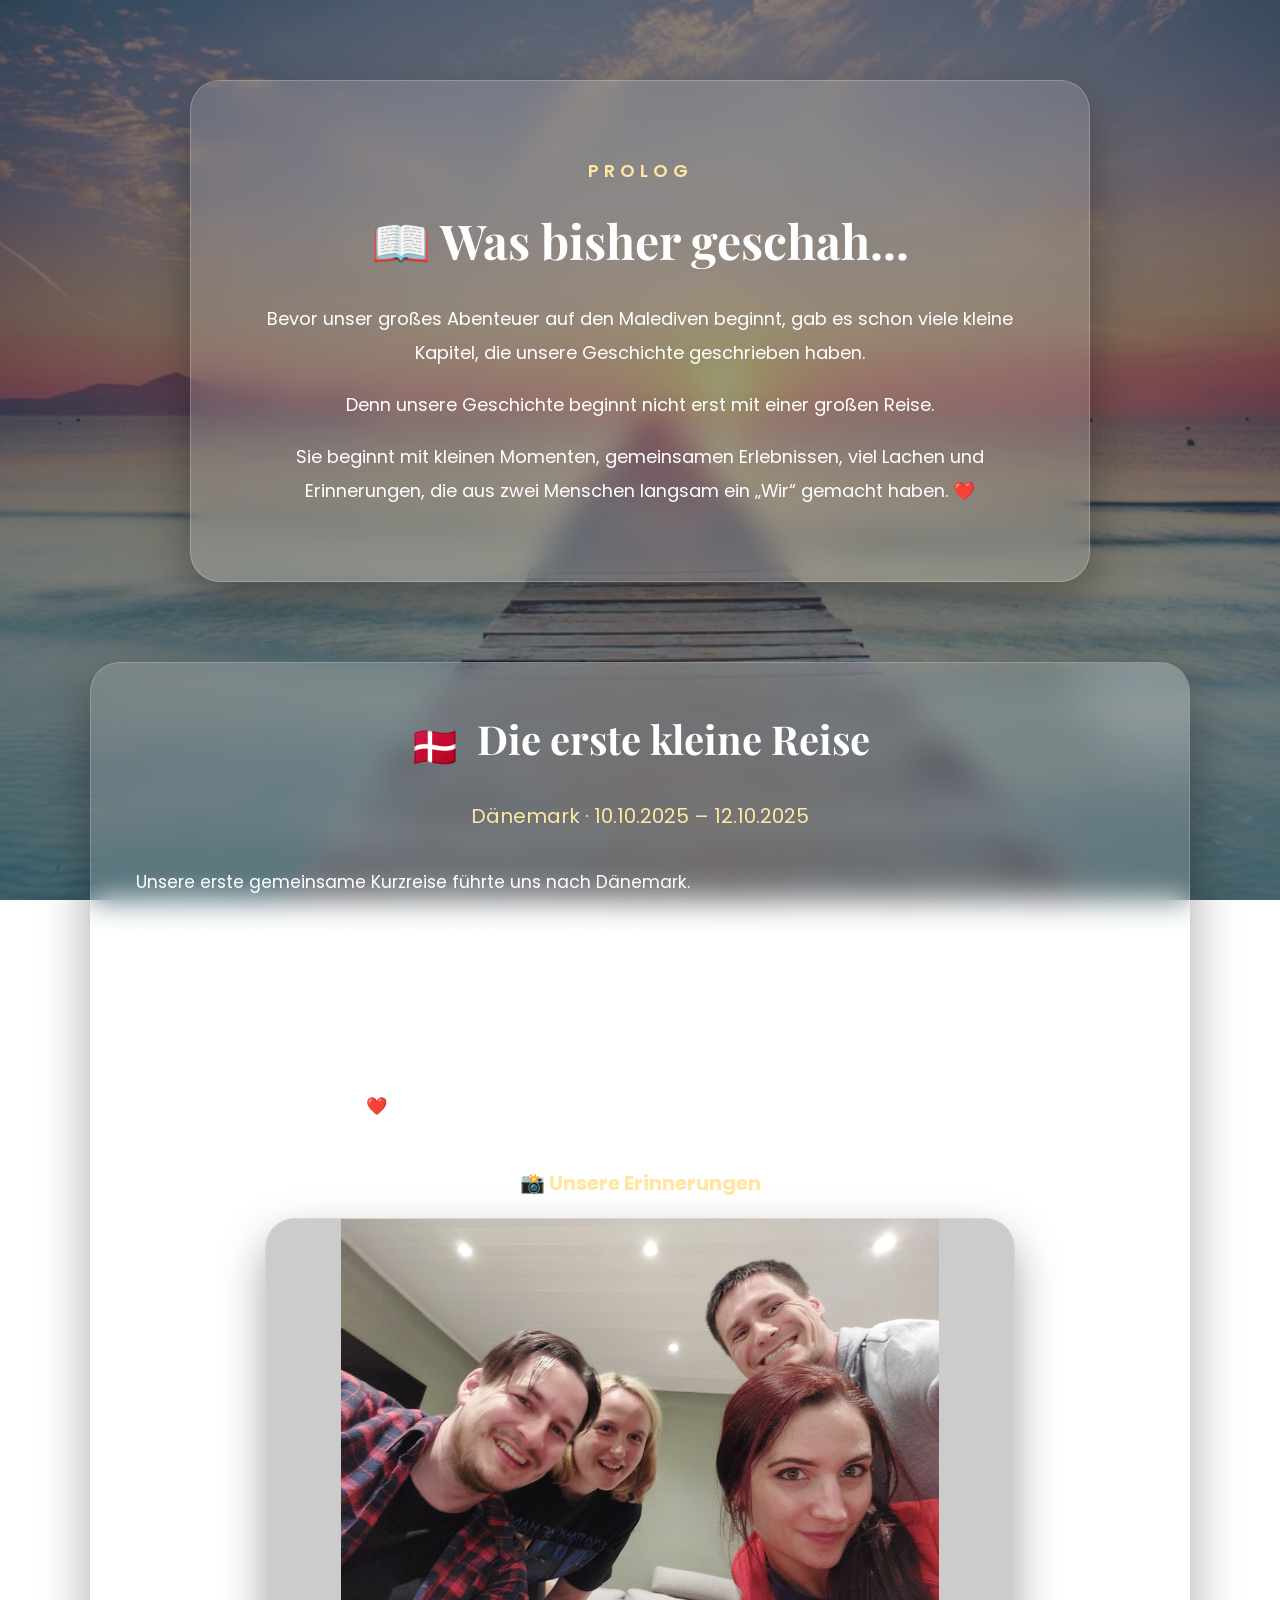
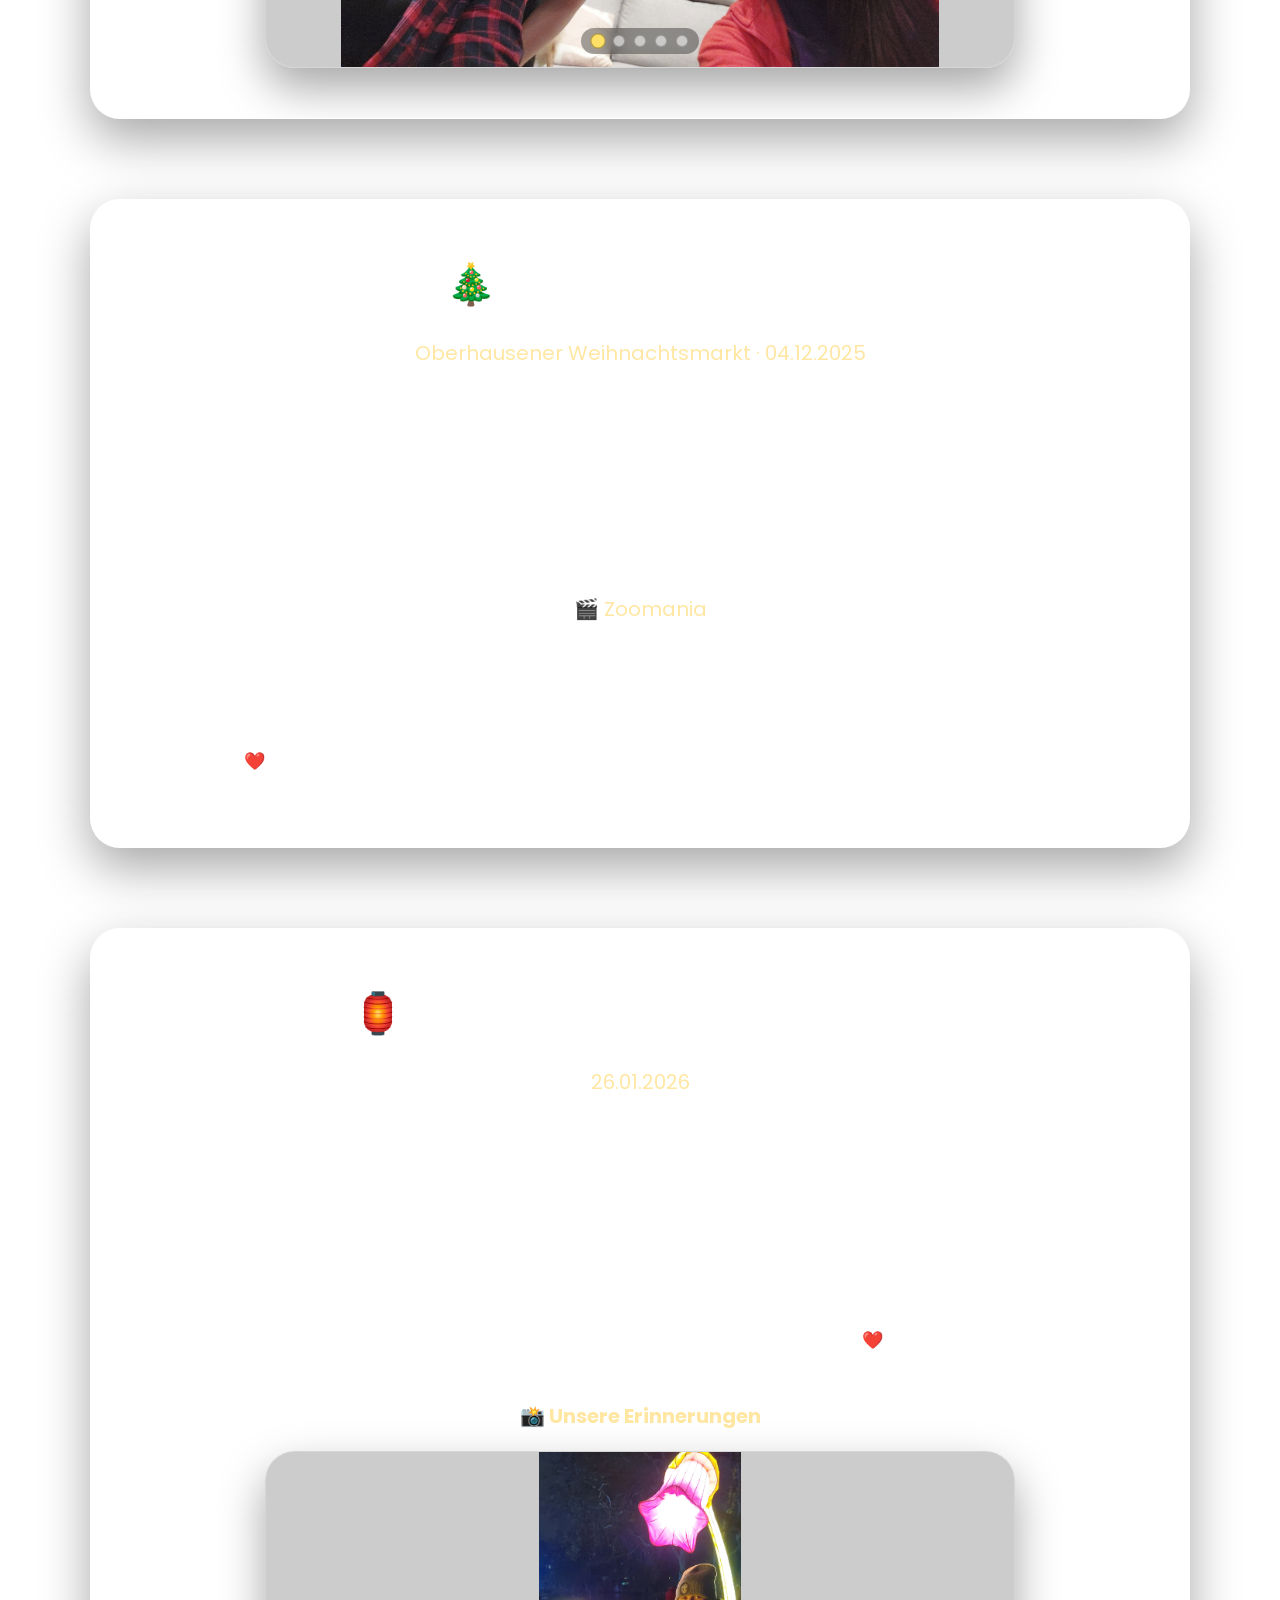
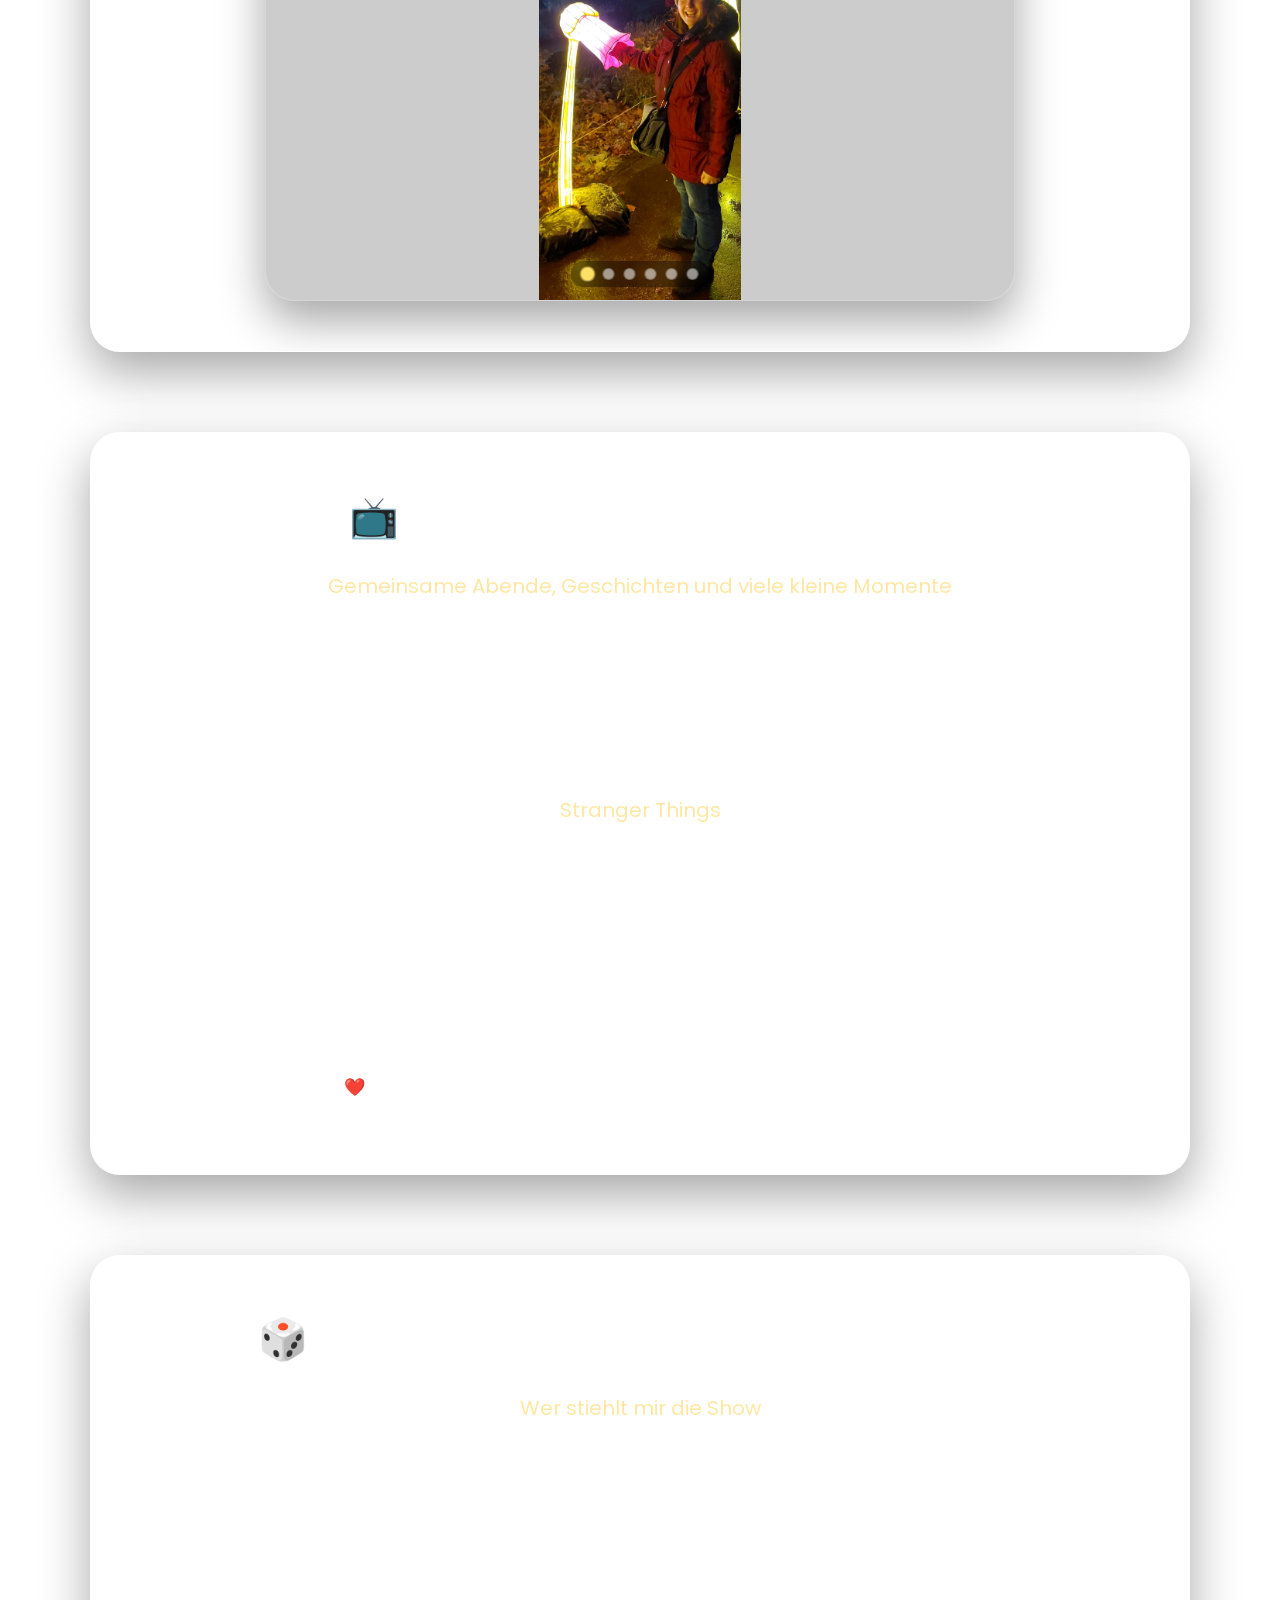
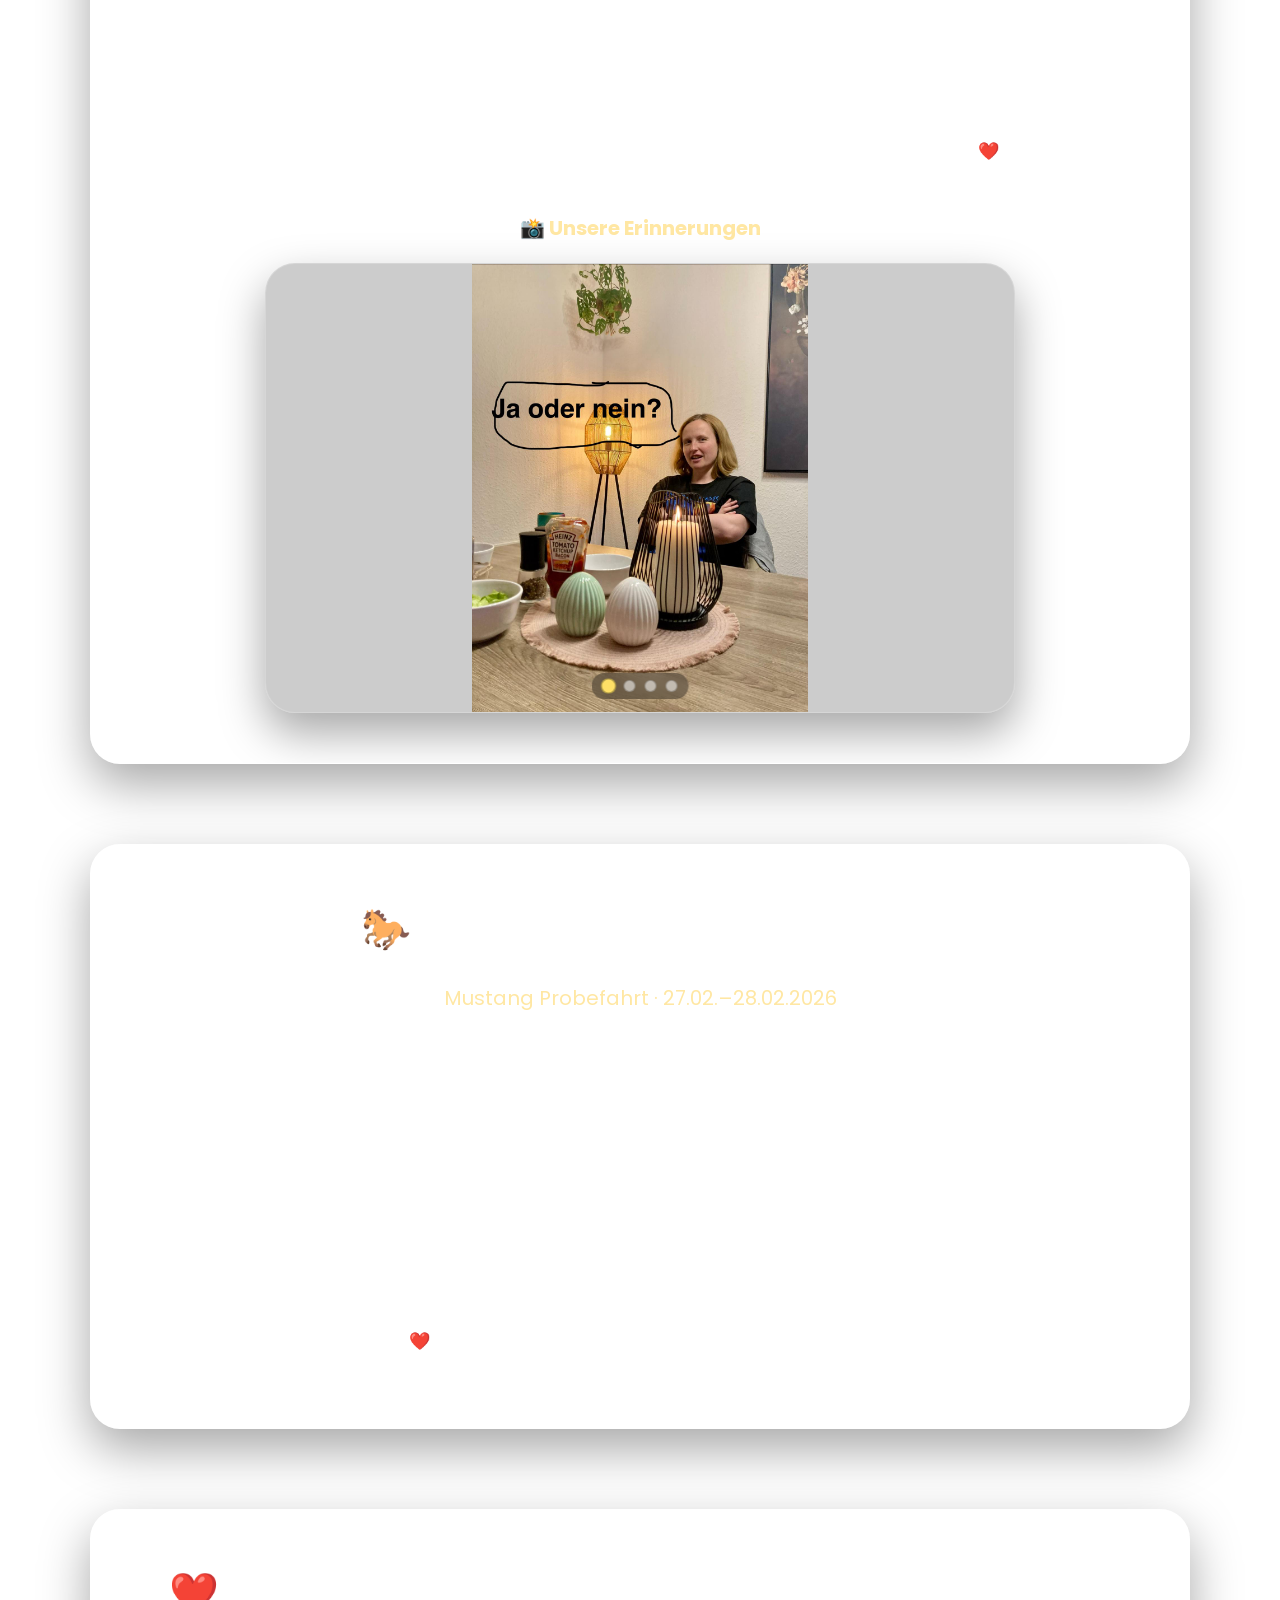
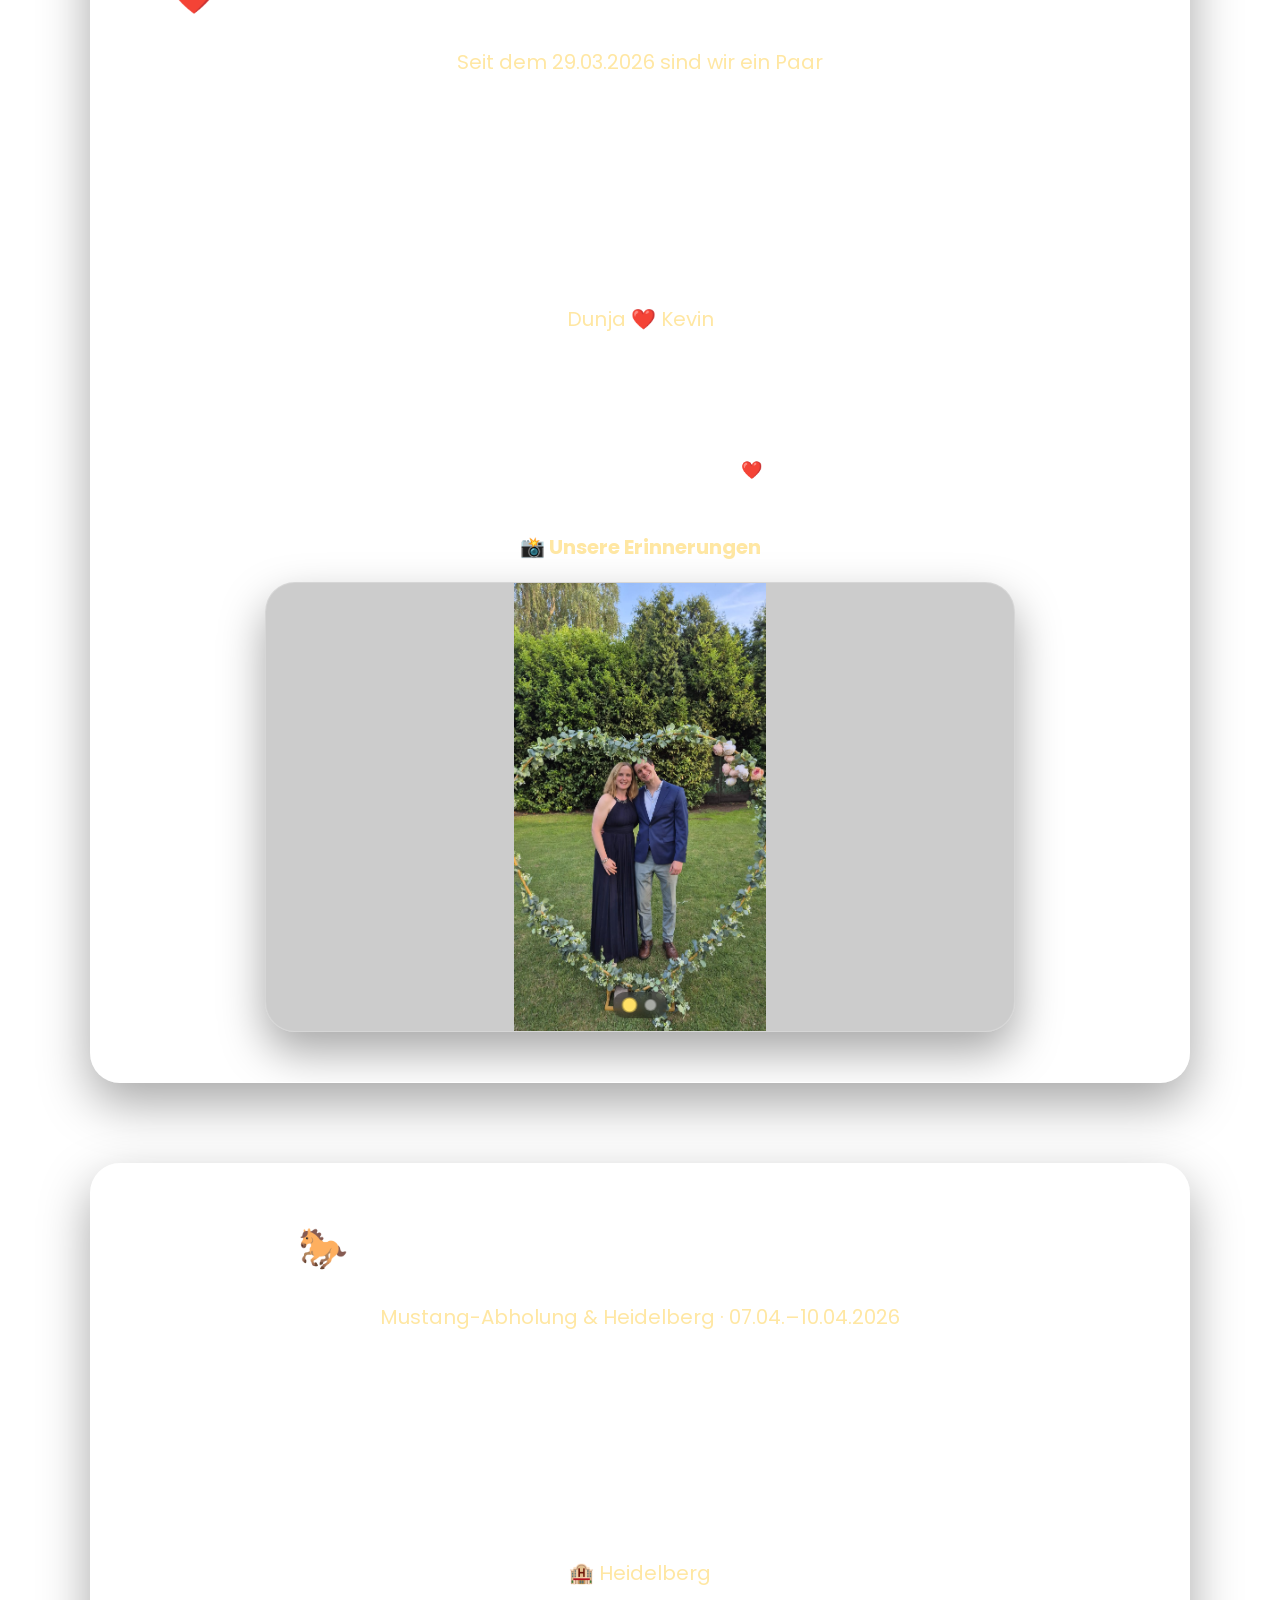
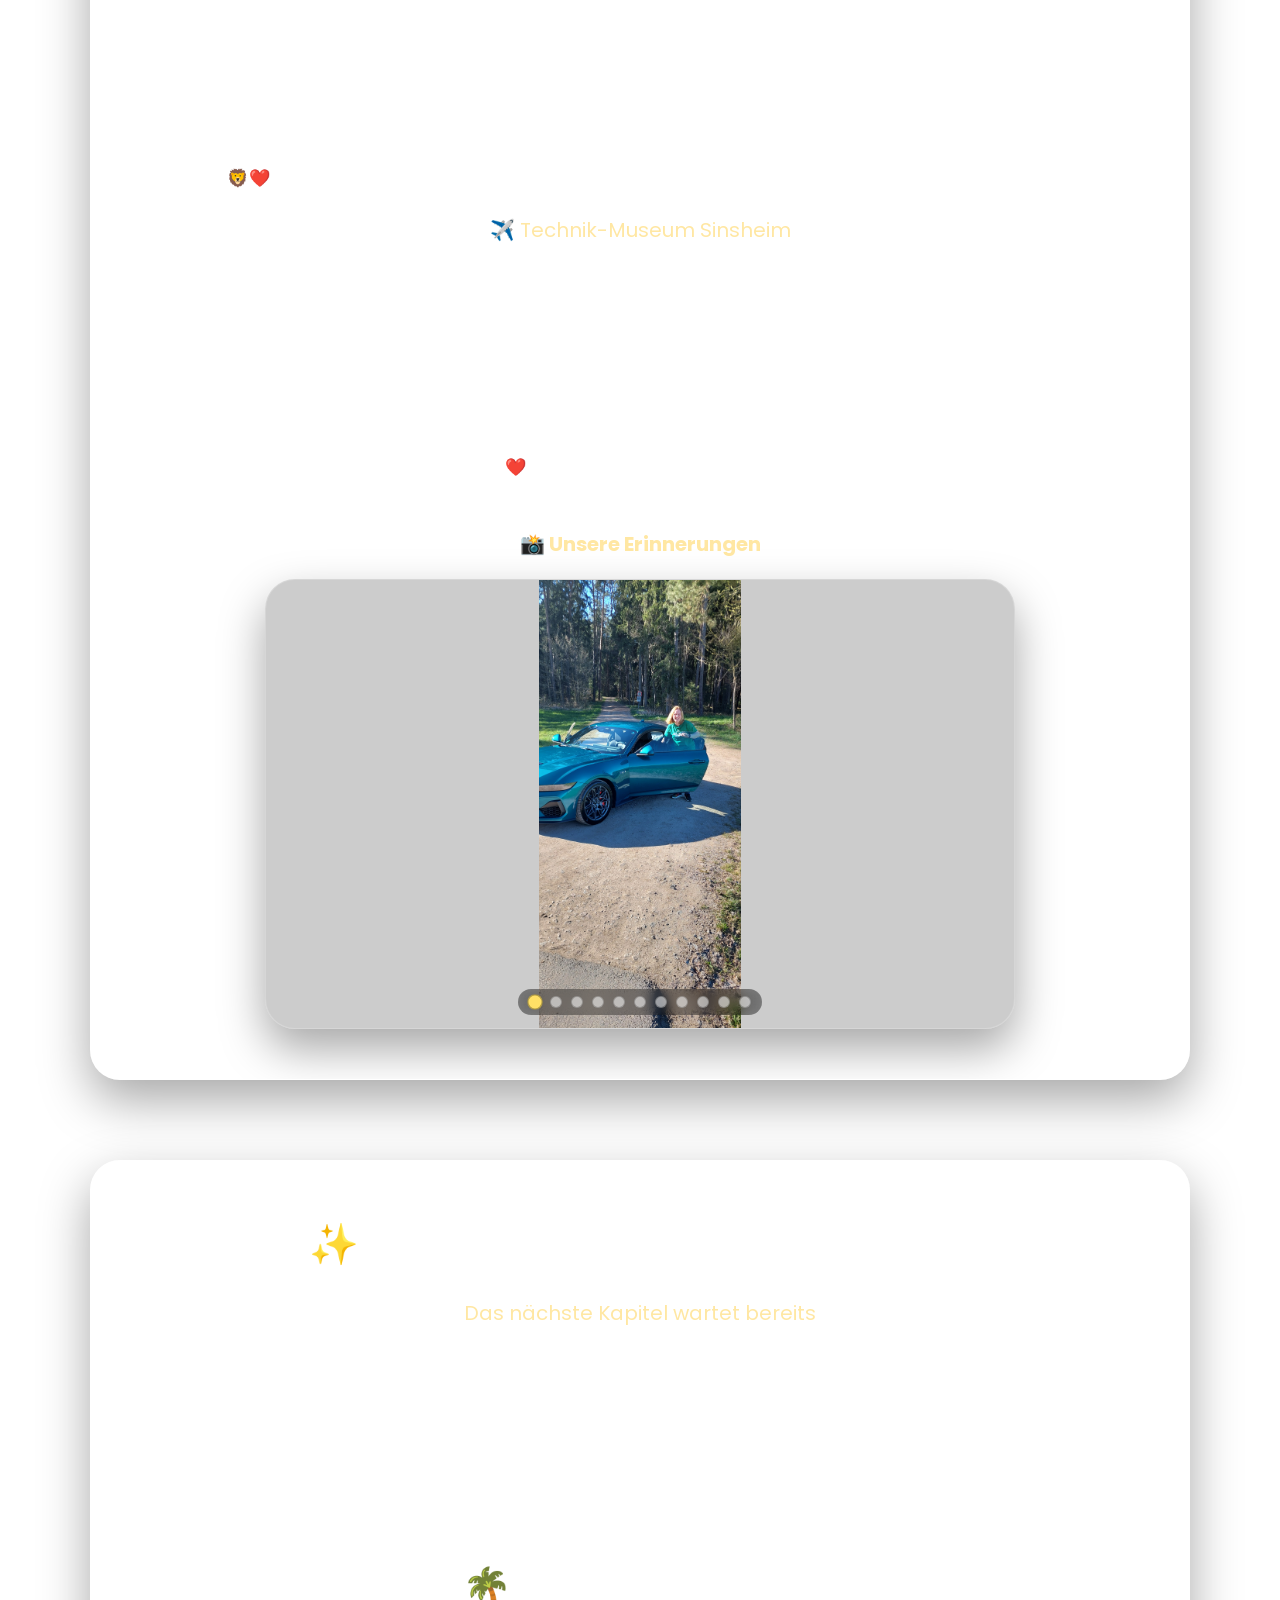
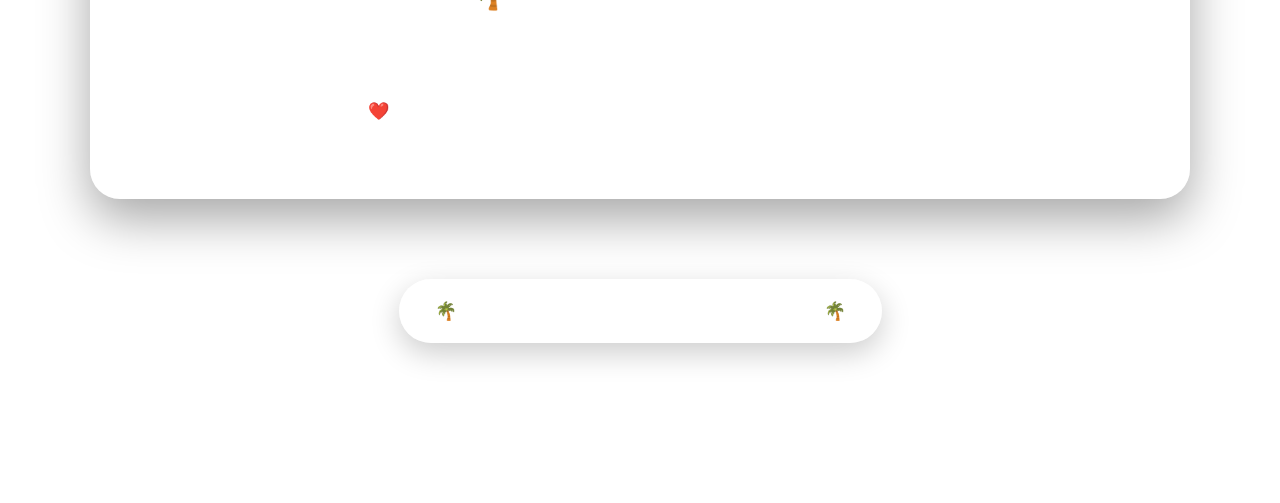
==== commit 954df903: "Update geschichte.html" ====
--- a/geschichte.html
+++ b/geschichte.html
@@ -645,7 +645,7 @@
     <div class="story-button">
 
         <a href="index.html">
-            🌴 Weiter zu unserem nächsten Kapitel
+            🌴 Weiter zu unserem ersten großen Kapitel 🌴
         </a>
 
     </div>
--- a/style.css
+++ b/style.css
@@ -1,2399 +1,2560 @@
 /* =====================================================
-   Malediven Countdown
+   MALDIVEN COUNTDOWN
    Dunja ❤️ Kevin
    ===================================================== */
 
-/* =====================================================
-   1. Google Fonts
-   ===================================================== */
-
-@import url("https://fonts.googleapis.com/css2?family=Poppins:wght@300;400;600;700&family=Playfair+Display:wght@400;600;700&display=swap");
-
-
-/* =====================================================
-   2. Reset
-   ===================================================== */
-
-*{
-    margin:0;
-    padding:0;
-    box-sizing:border-box;
-}
-/* ===========================
-   Globale Variablen
-=========================== */
-
-:root{
-
-    --glass:rgba(255,255,255,.12);
-
-    --glass-light:rgba(255,255,255,.18);
-
-    --gold:#ffe7a3;
-
-    --shadow:0 15px 40px rgba(0,0,0,.25);
-
-    --radius:25px;
-
-}
-
-/* =====================================================
-   3. Grundlayout
-   ===================================================== */
+
+/* =====================================================
+   1. GOOGLE FONTS
+   ===================================================== */
+
+@import url("https://fonts.googleapis.com/css2?family=Poppins:wght@300;400;500;600;700&family=Playfair+Display:wght@400;500;600;700&display=swap");
+
+
+/* =====================================================
+   2. RESET
+   ===================================================== */
+
+* {
+    margin: 0;
+    padding: 0;
+    box-sizing: border-box;
+}
 
 html,
-body{
-    width:100%;
-    max-width:100%;
-    overflow-x:hidden;
-}
-
-body{
-    font-family:"Poppins",sans-serif;
+body {
+    width: 100%;
+    max-width: 100%;
+    overflow-x: hidden;
+    scroll-behavior: smooth;
+}
+
+
+/* =====================================================
+   3. GLOBALE VARIABLEN
+   ===================================================== */
+
+:root {
+
+    --glass: rgba(255, 255, 255, 0.13);
+
+    --glass-light: rgba(255, 255, 255, 0.20);
+
+    --glass-strong: rgba(255, 255, 255, 0.24);
+
+    --gold: #ffe7a3;
+
+    --gold-strong: #ffe066;
+
+    --white: #ffffff;
+
+    --shadow:
+        0 15px 40px rgba(0, 0, 0, 0.25);
+
+    --shadow-heavy:
+        0 20px 50px rgba(0, 0, 0, 0.35);
+
+    --radius: 25px;
+
+}
+
+
+/* =====================================================
+   4. BODY / HINTERGRUND
+   ===================================================== */
+
+body {
+
+    font-family: "Poppins", sans-serif;
+
+    color: white;
+
+    min-height: 100vh;
 
     background:
-        linear-gradient(rgba(0,0,0,.35),rgba(0,0,0,.35)),
+        linear-gradient(
+            rgba(0, 0, 0, 0.38),
+            rgba(0, 0, 0, 0.38)
+        ),
         url("https://images.unsplash.com/photo-1507525428034-b723cf961d3e?auto=format&fit=crop&w=2000&q=80");
 
-    background-size:cover;
-    background-position:center;
-    background-attachment:fixed;
-
-    color:#fff;
-}
-
-.card{
-
-    position:relative;
-    overflow:hidden;
-
-    width:min(90%,700px);
-
-    margin:70px auto;
-
-    text-align:center;
-
-    background:rgba(255,255,255,.15);
-
-    backdrop-filter:blur(18px);
-
-    border:1px solid rgba(255,255,255,.25);
-
-    border-radius:28px;
-
-    padding:45px 35px;
-
-    box-shadow:0 20px 50px rgba(0,0,0,.35);
-
-    animation: erscheinen 2s ease;
-
-}
-
-.eyebrow{
-    letter-spacing:4px;
-    text-transform:uppercase;
-    opacity:.9;
-    font-size:.9rem;
-}
-
-h1{
-    font-size:3.2rem;
-    margin:15px 0;
-    animation: herz 2.5s infinite;
-}
-
-.subtitle{
-    font-size:1.2rem;
-    margin-bottom:35px;
-}
-
-#countdown{
-    display:grid;
-    grid-template-columns:repeat(4,1fr);
-    gap:15px;
-    margin-bottom:35px;
-}
-
-.time-box{
+    background-size: cover;
+
+    background-position: center;
+
+    background-attachment: fixed;
+
+}
+
+
+/* =====================================================
+   5. STORY-HINTERGRUND
+   ===================================================== */
+
+body.story-background {
 
     background:
-    linear-gradient(
-        135deg,
-        rgba(255,255,255,.35),
-        rgba(255,255,255,.12)
-    );
+        linear-gradient(
+            rgba(10, 25, 35, 0.48),
+            rgba(10, 25, 35, 0.48)
+        ),
+        url("images/prolog-bg.jpg");
+
+    background-size: cover;
+
+    background-position: center;
+
+    background-attachment: fixed;
+
+}
+
+
+/* =====================================================
+   6. ALLGEMEINE SECTIONS
+   ===================================================== */
+
+section {
+
+    width: 100%;
+
+    max-width: 1100px;
+
+    margin: 80px auto;
+
+    padding: 0 20px;
+
+}
+
+
+section h2 {
+
+    text-align: center;
+
+    font-size: 2.4rem;
+
+    margin-bottom: 30px;
+
+}
+
+
+section h3 {
+
+    text-align: center;
+
+    font-weight: 400;
+
+    color: var(--gold);
+
+    margin-bottom: 35px;
+
+}
+
+
+/* =====================================================
+   7. STORY PAGE
+   ===================================================== */
+
+.story-page {
+
+    width: 100%;
+
+    padding-bottom: 80px;
+
+}
+
+
+/* =====================================================
+   8. STORY INTRO / PROLOG
+   ===================================================== */
+
+.story-intro {
+
+    max-width: 900px;
+
+    margin: 80px auto;
+
+    padding: 55px 45px;
+
+    background: var(--glass);
+
+    backdrop-filter: blur(15px);
+
+    -webkit-backdrop-filter: blur(15px);
+
+    border: 1px solid rgba(255,255,255,.22);
+
+    border-radius: 30px;
+
+    box-shadow: var(--shadow-heavy);
+
+    text-align: center;
+
+    animation: erscheinen 1.5s ease;
+
+}
+
+
+.story-intro h1 {
+
+    font-family: "Playfair Display", serif;
+
+    font-size: 3rem;
+
+    margin: 20px 0 30px;
+
+}
+
+
+.story-intro p {
+
+    max-width: 750px;
+
+    margin: 18px auto;
+
+    line-height: 1.9;
+
+    font-size: 1.12rem;
+
+}
+
+
+/* =====================================================
+   9. KAPITEL
+   ===================================================== */
+
+.chapter {
+
+    text-transform: uppercase;
+
+    letter-spacing: 5px;
+
+    font-size: .9rem;
+
+    color: var(--gold);
+
+    font-weight: 600;
+
+}
+
+
+.chapter-icon {
+
+    display: inline-block;
+
+    vertical-align: middle;
+
+    margin-right: 8px;
+
+}
+
+
+.story h2 {
+
+    font-family: "Playfair Display", serif;
+
+    font-size: 2.5rem;
+
+    line-height: 1.3;
+
+}
+
+
+.story h3 {
+
+    font-size: 1.25rem;
+
+}
+
+
+.story p {
+
+    font-size: 1.08rem;
+
+    line-height: 1.9;
+
+    margin-bottom: 20px;
+
+}
+
+
+/* =====================================================
+   10. STORY-KARTEN
+   ===================================================== */
+
+.story {
+
+    position: relative;
+
+    overflow: hidden;
+
+    background: var(--glass);
+
+    backdrop-filter: blur(15px);
+
+    -webkit-backdrop-filter: blur(15px);
+
+    border: 1px solid rgba(255,255,255,.18);
+
+    border-radius: 30px;
+
+    padding: 50px 45px;
+
+    box-shadow: var(--shadow-heavy);
+
+    animation: erscheinen 1.2s ease;
+
+}
+
+
+.story::before {
+
+    content: "";
+
+    position: absolute;
+
+    width: 180px;
+
+    height: 180px;
+
+    top: -80px;
+
+    right: -70px;
+
+    background: rgba(255,255,255,.14);
+
+    border-radius: 50%;
+
+    filter: blur(25px);
+
+    pointer-events: none;
+
+}
+
+
+/* =====================================================
+   11. MALDIVEN KAPITEL 1
+   ===================================================== */
+
+.maldives-title {
+
+    text-align: center;
+
+    padding: 100px 20px 70px;
+
+}
+
+
+.maldives-title h1 {
+
+    font-family: "Playfair Display", serif;
+
+    font-size: 4rem;
+
+    margin: 20px 0;
+
+}
+
+
+.maldives-title p {
+
+    font-size: 1.3rem;
+
+    color: var(--gold);
+
+    font-style: italic;
+
+}
+
+
+/* =====================================================
+   12. MALDIVEN KAPITEL-INTRO
+   ===================================================== */
+
+.maldives-intro {
+
+    max-width: 850px;
+
+    margin: 0 auto 90px;
+
+    padding: 45px;
+
+    text-align: center;
+
+    background: var(--glass);
+
+    backdrop-filter: blur(15px);
+
+    -webkit-backdrop-filter: blur(15px);
+
+    border-radius: 30px;
+
+    box-shadow: var(--shadow-heavy);
+
+}
+
+
+.maldives-intro p {
+
+    font-size: 1.15rem;
+
+    line-height: 1.9;
+
+    margin: 15px 0;
+
+}
+
+
+/* =====================================================
+   13. MALDIVEN ABSCHNITTE
+   ===================================================== */
+
+.maldives-section {
+
+    max-width: 1100px;
+
+    margin: 100px auto;
+
+    padding: 0 20px;
+
+}
+
+
+.maldives-section h2 {
+
+    font-family: "Playfair Display", serif;
+
+    text-align: center;
+
+    font-size: 2.7rem;
+
+    margin-bottom: 15px;
+
+}
+
+
+.maldives-section h3 {
+
+    text-align: center;
+
+    font-weight: 400;
+
+    color: var(--gold);
+
+    margin-bottom: 40px;
+
+}
+
+
+.maldives-text {
+
+    max-width: 800px;
+
+    margin: 0 auto 40px;
+
+    text-align: center;
+
+    font-size: 1.1rem;
+
+    line-height: 1.9;
+
+}
+
+
+/* =====================================================
+   14. GALERIE
+   ===================================================== */
+
+.memory-wrapper {
+
+    margin-top: 45px;
+
+    text-align: center;
+
+}
+
+
+.memory-wrapper h4 {
+
+    font-size: 1.25rem;
+
+    margin-bottom: 20px;
+
+    color: var(--gold);
+
+}
+
+
+/* =====================================================
+   15. MEMORY SLIDER
+   ===================================================== */
+
+.memory-slider {
+
+    position: relative;
+
+    width: 100%;
+
+    max-width: 750px;
+
+    height: 450px;
+
+    margin: 0 auto;
+
+    overflow: hidden;
+
+    border-radius: 30px;
+
+    background:
+        rgba(0,0,0,.20);
+
+    box-shadow:
+        0 20px 45px rgba(0,0,0,.35);
 
     border:
-    1px solid rgba(255,255,255,.35);
-
-    border-radius:22px;
-
-    padding:25px 10px;
+        1px solid rgba(255,255,255,.2);
+
+}
+
+
+.memory-image {
+
+    position: absolute;
+
+    inset: 0;
+
+    width: 100%;
+
+    height: 100%;
+
+    object-fit: contain;
+
+    border-radius: 30px;
+
+    opacity: 0;
+
+    z-index: 1;
+
+    cursor: zoom-in;
+
+    transition:
+        opacity 1.2s ease,
+        transform .5s ease;
+
+}
+
+
+.memory-image:hover {
+
+    transform: scale(1.025);
+
+}
+
+
+/* =====================================================
+   17. MEMORY DOTS
+   ===================================================== */
+
+.memory-dots {
+
+    position: absolute;
+
+    left: 50%;
+
+    bottom: 13px;
+
+    transform: translateX(-50%);
+
+    display: flex;
+
+    gap: 9px;
+
+    padding: 7px 11px;
+
+    background:
+        rgba(0,0,0,.35);
+
+    backdrop-filter: blur(6px);
+
+    border-radius: 30px;
+
+    z-index: 10;
+
+}
+
+
+.memory-dots span {
+
+    width: 12px;
+
+    height: 12px;
+
+    border-radius: 50%;
+
+    background: white;
+
+    opacity: .55;
+
+    border: 1px solid rgba(0,0,0,.3);
+
+    cursor: pointer;
+
+    transition: .3s;
+
+}
+
+
+.memory-dots span:hover {
+
+    opacity: .85;
+
+}
+
+
+.memory-dots span.active {
+
+    opacity: 1;
+
+    transform: scale(1.3);
+
+    background: var(--gold-strong);
+
+}
+
+
+/* =====================================================
+   18. BILD-VIEWER
+   ===================================================== */
+
+#imageViewer {
+
+    display: none;
+
+    position: fixed;
+
+    inset: 0;
+
+    z-index: 10000;
+
+    justify-content: center;
+
+    align-items: center;
+
+    padding: 20px;
+
+    background:
+        rgba(0,0,0,.92);
+
+    cursor: zoom-out;
+
+}
+
+
+#imageViewer img {
+
+    max-width: 95vw;
+
+    max-height: 90vh;
+
+    width: auto;
+
+    height: auto;
+
+    object-fit: contain;
+
+    border-radius: 18px;
 
     box-shadow:
-    0 10px 30px rgba(0,0,0,.25);
-
-    backdrop-filter:blur(15px);
-
-}
-
-.number{
-    font-size:2.4rem;
-    font-weight:700;
-}
-
-.label{
-    margin-top:8px;
-    font-size:.9rem;
-    text-transform:uppercase;
-    opacity:.85;
-}
-
-.trip-info{
-    margin:30px 0;
-    line-height:2;
-}
-
-.quote{
-    margin-top:25px;
-    font-style:italic;
-    opacity:.95;
-}
-
-/* Sanftes Einblenden der Seite */
-
-@keyframes erscheinen{
-    from{
-        opacity:0;
-        transform:translateY(30px);
-    }
-
-    to{
-        opacity:1;
-        transform:translateY(0);
-    }
-}
-
-
-/* Kleine romantische Herz-Bewegung */
-
-@keyframes herz{
-
-    0%,100%{
-        transform:scale(1);
-    }
-
-    50%{
-        transform:scale(1.03);
-    }
-}
-
-
-/* Leichter Glanz-Effekt */
-.card::before{
-
-    content:"";
-
-    position:absolute;
-
-    width:120px;
-    height:120px;
-
-    background:rgba(255,255,255,.25);
-
-    border-radius:50%;
-
-    top:-50px;
-    right:-40px;
-
-    filter:blur(20px);
-
-}
-
-/* ===========================
-   Allgemeine Bereiche
-=========================== */
-
-section{
-    width:100%;
-    max-width:1100px;
-    margin:80px auto;
-    padding:0 20px;
-}
-
-section h2{
-    text-align:center;
-    font-size:2.3rem;
-    margin-bottom:40px;
-    color:white;
-}
-
-/* ===========================
-   Unsere Geschichte
-=========================== */
-
-.story{
-
-    background:var(--glass);
-
-    backdrop-filter:blur(12px);
-
-    border-radius:25px;
-
-    padding:45px;
-
-    line-height:1.9;
-
-    box-shadow:0 15px 40px rgba(0,0,0,.25);
-}
-
-.story p{
-
-    margin-bottom:20px;
-
-    font-size:1.15rem;
-
-}
-
-/* ===========================
-   Reisekarten
-=========================== */
-
-.info-grid{
-
-    display:grid;
-
-    grid-template-columns:repeat(auto-fit,minmax(230px,1fr));
-
-    gap:25px;
-
-}
-
-.info-card{
-
-    background:rgba(255,255,255,.15);
-
-    backdrop-filter:blur(15px);
-
-    border-radius:22px;
-
-    padding:30px;
-
-    text-align:center;
-
-    transition:.35s;
-
-    box-shadow:0 10px 30px rgba(0,0,0,.25);
-
-}
-
-.info-card:hover{
-
-    transform:translateY(-8px);
-
-    background:rgba(255,255,255,.22);
-
-}
-
-.info-card h3{
-
-    margin-bottom:15px;
-
-    font-size:1.4rem;
-
-}
-
-.info-card p{
-
-    line-height:1.8;
-
-}
-/* Übergang Countdown zu Geschichte */
-
-.bridge{
-
-    text-align:center;
-
-    padding:60px 20px;
-
-}
-
-
-.bridge h2{
-
-    font-size:2.5rem;
-
-    margin-bottom:20px;
-
-}
-
-
-.bridge p{
-
-    font-size:1.2rem;
-
-    opacity:.9;
-
-}
-
-
-.arrow{
-
-    margin-top:35px;
-
-    font-size:3rem;
-
-    animation:pfeil 2s infinite;
-
-}
-
-
-@keyframes pfeil{
-
-    0%,100%{
-
-        transform:translateY(0);
-
-        opacity:.7;
-
-    }
-
-
-    50%{
-
-        transform:translateY(15px);
-
-        opacity:1;
-
-    }
-
-}
-/* ===========================
-   Kapitel Design
-=========================== */
-
-
-.chapter{
-
-    text-transform:uppercase;
-
-    letter-spacing:5px;
-
-    font-size:.9rem;
-
-    color:var(--gold);
-
-    margin-bottom:15px;
-
-}
-
-
-.story h2{
-
-    font-family:'Playfair Display', serif;
-
-    font-size:2.5rem;
-
-    margin-bottom:10px;
-
-    white-space:nowrap;
-
-}
-
-
-.story h3{
-
-    text-align:center;
-
-    font-size:1.5rem;
-
-    font-weight:400;
-
-    margin-bottom:35px;
-
-    color:var(--gold);
-
-}
-
-
-/* Buchseiten-Effekt */
-
-.story{
-
-    position:relative;
-
-}
-
-/* ===========================
-   Scroll Animation
-=========================== */
-
-
-section{
-
-    opacity:1;
-
-    transform:none;
-
-}
-/* ===========================
-   Reise Timeline
-=========================== */
-
-
-.travel h3{
-
-    text-align:center;
-
-    font-weight:400;
-
-    margin-bottom:40px;
-
-}
-
-
-.journey{
-
-    display:flex;
-
-    flex-direction:column;
-
-    align-items:center;
-
-    gap:25px;
-
-}
-
-
-
-.journey-card{
-
-    width:min(100%,400px);
-
-    background:rgba(255,255,255,.15);
-
-    backdrop-filter:blur(15px);
-
-    border-radius:25px;
-
-    padding:35px;
-
-    text-align:center;
+        0 20px 60px rgba(0,0,0,.6);
+
+}
+
+
+/* =====================================================
+   19. BUTTONS
+   ===================================================== */
+
+.story-button {
+
+    text-align: center;
+
+    margin: 80px auto;
+
+}
+
+
+.story-button a {
+
+    display: inline-block;
+
+    padding: 18px 35px;
+
+    background:
+        rgba(255,255,255,.18);
+
+    backdrop-filter: blur(12px);
+
+    -webkit-backdrop-filter: blur(12px);
+
+    border:
+        1px solid rgba(255,255,255,.3);
+
+    border-radius: 40px;
+
+    color: white;
+
+    text-decoration: none;
+
+    font-size: 1.1rem;
+
+    transition: .4s;
+
+    box-shadow:
+        0 10px 30px rgba(0,0,0,.2);
+
+}
+
+
+.story-button a:hover {
+
+    transform: translateY(-6px);
+
+    background:
+        rgba(255,255,255,.30);
+
+    box-shadow:
+        0 15px 35px rgba(0,0,0,.3);
+
+}
+
+
+/* =====================================================
+   20. HERZ
+   ===================================================== */
+
+.heart-icon {
+
+    display: inline-block;
+
+    animation:
+        heartBeat 2s ease-in-out infinite;
+
+}
+
+
+@keyframes heartBeat {
+
+    0%,100% {
+        transform: scale(1);
+    }
+
+    25% {
+        transform: scale(1.12);
+    }
+
+    40% {
+        transform: scale(1);
+    }
+
+    60% {
+        transform: scale(1.08);
+    }
+
+}
+
+
+/* =====================================================
+   21. PALME
+   ===================================================== */
+
+.palm {
+
+    font-size: 70px;
+
+    display: inline-block;
+
+    animation:
+        sway 4s ease-in-out infinite;
+
+    transform-origin:
+        bottom center;
+
+}
+
+
+.palm-icon {
+
+    display: inline-block;
+
+    transform-origin:
+        bottom center;
+
+    animation:
+        palmWind 4s ease-in-out infinite;
+
+}
+
+
+@keyframes sway {
+
+    0%,100% {
+        transform: rotate(-3deg);
+    }
+
+    50% {
+        transform: rotate(3deg);
+    }
+
+}
+
+
+@keyframes palmWind {
+
+    0%,100% {
+        transform:
+            rotate(-5deg)
+            translateY(0);
+    }
+
+    50% {
+        transform:
+            rotate(5deg)
+            translateY(-8px);
+    }
+
+}
+
+
+/* =====================================================
+   22. FLUGZEUG
+   ===================================================== */
+
+.plane-icon {
+
+    display: inline-block;
+
+    animation:
+        planeFloat 3s ease-in-out infinite;
+
+}
+
+
+@keyframes planeFloat {
+
+    0%,100% {
+        transform:
+            translateY(0)
+            rotate(-2deg);
+    }
+
+    50% {
+        transform:
+            translateY(-8px)
+            rotate(2deg);
+    }
+
+}
+
+
+/* =====================================================
+   23. WASSERFLUGZEUG
+   ===================================================== */
+
+.water-plane-icon {
+
+    display: inline-block;
+
+    animation:
+        waterPlane 3s ease-in-out infinite;
+
+}
+
+
+@keyframes waterPlane {
+
+    0%,100% {
+        transform:
+            translateY(0)
+            rotate(-4deg);
+    }
+
+    50% {
+        transform:
+            translateY(-10px)
+            rotate(4deg);
+    }
+
+}
+
+
+/* =====================================================
+   24. KOKOSNUSS
+   ===================================================== */
+
+.coconut-icon {
+
+    display: inline-block;
+
+    animation:
+        coconutMove 3s ease-in-out infinite;
+
+}
+
+
+@keyframes coconutMove {
+
+    0%,100% {
+        transform:
+            rotate(-4deg)
+            translateY(0);
+    }
+
+    50% {
+        transform:
+            rotate(4deg)
+            translateY(-7px);
+    }
+
+}
+
+
+/* =====================================================
+   25. COCKTAIL
+   ===================================================== */
+
+.cocktail-icon {
+
+    display: inline-block;
+
+    animation:
+        cocktailMove 3s ease-in-out infinite;
+
+}
+
+
+@keyframes cocktailMove {
+
+    0%,100% {
+        transform:
+            rotate(-4deg)
+            translateY(0);
+    }
+
+    50% {
+        transform:
+            rotate(4deg)
+            translateY(-6px);
+    }
+
+}
+
+
+/* =====================================================
+   26. TISCHTENNIS
+   ===================================================== */
+
+.tabletennis-icon {
+
+    display: inline-block;
+
+    animation:
+        pingpong 2.5s ease-in-out infinite;
+
+}
+
+
+@keyframes pingpong {
+
+    0%,100% {
+        transform:
+            translateX(0)
+            rotate(0);
+    }
+
+    50% {
+        transform:
+            translateX(8px)
+            rotate(8deg);
+    }
+
+}
+
+
+/* =====================================================
+   27. TIERISCHE BEGEGNUNGEN
+   ===================================================== */
+
+.animal-icon {
+
+    display: inline-block;
+
+    animation:
+        animalFloat 3s ease-in-out infinite;
+
+}
+
+
+@keyframes animalFloat {
+
+    0%,100% {
+        transform:
+            translateY(0)
+            scale(1);
+    }
+
+    50% {
+        transform:
+            translateY(-7px)
+            scale(1.05);
+    }
+
+}
+
+
+/* =====================================================
+   28. SCHNORCHELN
+   ===================================================== */
+
+.snorkeling-icon {
+
+    display: inline-block;
+
+    animation:
+        snorkelingMove 3s ease-in-out infinite;
+
+}
+
+
+@keyframes snorkelingMove {
+
+    0%,100% {
+        transform:
+            translateY(0)
+            rotate(-3deg);
+    }
+
+    50% {
+        transform:
+            translateY(-8px)
+            rotate(3deg);
+    }
+
+}
+
+
+/* =====================================================
+   29. ZEIT ZU ZWEIT
+   ===================================================== */
+
+.couple-icon {
+
+    display: inline-block;
+
+    animation:
+        coupleHeart 2.5s ease-in-out infinite;
+
+}
+
+
+@keyframes coupleHeart {
+
+    0%,100% {
+        transform: scale(1);
+    }
+
+    50% {
+        transform: scale(1.1);
+    }
+
+}
+
+
+/* =====================================================
+   30. GLITZER
+   ===================================================== */
+
+.sparkle-icon {
+
+    display: inline-block;
+
+    animation:
+        sparkleGlow 2s ease-in-out infinite;
+
+}
+
+
+@keyframes sparkleGlow {
+
+    0%,100% {
+
+        transform:
+            scale(1)
+            rotate(0);
+
+        filter:
+            drop-shadow(
+                0 0 0
+                rgba(255,230,120,0)
+            );
+
+    }
+
+    50% {
+
+        transform:
+            scale(1.2)
+            rotate(15deg);
+
+        filter:
+            drop-shadow(
+                0 0 15px
+                rgba(255,230,120,.9)
+            );
+
+    }
+
+}
+
+
+/* =====================================================
+   31. ABENTEUER AUF DEM WASSER
+   ===================================================== */
+
+.water-adventure-icon {
+
+    display: inline-block;
+
+    animation:
+        waterAdventure 2.5s ease-in-out infinite;
+
+}
+
+
+@keyframes waterAdventure {
+
+    0%,100% {
+        transform:
+            translateY(0)
+            rotate(-3deg);
+    }
+
+    50% {
+        transform:
+            translateY(-10px)
+            rotate(3deg);
+    }
+
+}
+
+
+/* =====================================================
+   32. ZUHAUSE / INSEL
+   ===================================================== */
+
+.home-icon {
+
+    display: inline-block;
+
+    animation:
+        islandFloat 3.5s ease-in-out infinite;
+
+}
+
+
+@keyframes islandFloat {
+
+    0%,100% {
+        transform:
+            translateY(0);
+    }
+
+    50% {
+        transform:
+            translateY(-8px);
+    }
+
+}
+
+
+/* =====================================================
+   33. SCHNORCHELN OHNE FOTOS
+   ===================================================== */
+
+.snorkeling-box {
+
+    max-width: 850px;
+
+    margin: 40px auto;
+
+    padding: 45px;
+
+    text-align: center;
+
+    background:
+        linear-gradient(
+            135deg,
+            rgba(0,190,220,.18),
+            rgba(0,80,120,.18)
+        );
+
+    backdrop-filter: blur(15px);
+
+    -webkit-backdrop-filter: blur(15px);
+
+    border:
+        1px solid rgba(255,255,255,.18);
+
+    border-radius: 30px;
+
+    box-shadow:
+        0 15px 40px rgba(0,0,0,.3);
+
+}
+
+
+.snorkeling-box p {
+
+    font-size: 1.1rem;
+
+    line-height: 1.9;
+
+    margin-bottom: 18px;
+
+}
+
+
+.snorkeling-animals {
+
+    display: flex;
+
+    justify-content: center;
+
+    flex-wrap: wrap;
+
+    gap: 15px;
+
+    margin-top: 25px;
+
+}
+
+
+.snorkeling-animals span {
+
+    padding: 10px 17px;
+
+    background:
+        rgba(255,255,255,.12);
+
+    border:
+        1px solid rgba(255,255,255,.15);
+
+    border-radius: 30px;
+
+    transition: .3s;
+
+}
+
+
+.snorkeling-animals span:hover {
+
+    transform: translateY(-4px);
+
+    background:
+        rgba(255,255,255,.20);
+
+}
+
+
+/* =====================================================
+   34. REISE-ECKDATEN
+   ===================================================== */
+
+.travel-facts {
+
+    display: grid;
+
+    grid-template-columns:
+        repeat(auto-fit, minmax(200px, 1fr));
+
+    gap: 20px;
+
+    max-width: 850px;
+
+    margin: 40px auto;
+
+}
+
+
+.travel-fact {
+
+    padding: 25px 20px;
+
+    text-align: center;
+
+    background:
+        rgba(255,255,255,.12);
+
+    backdrop-filter:
+        blur(12px);
+
+    -webkit-backdrop-filter:
+        blur(12px);
+
+    border-radius: 22px;
+
+    border:
+        1px solid rgba(255,255,255,.15);
+
+    transition: .35s;
+
+}
+
+
+.travel-fact:hover {
+
+    transform:
+        translateY(-6px);
+
+    background:
+        rgba(255,255,255,.18);
+
+}
+
+
+.travel-fact-icon {
+
+    font-size: 2rem;
+
+    margin-bottom: 10px;
+
+}
+
+
+.travel-fact strong {
+
+    display: block;
+
+    color: var(--gold);
+
+    margin-bottom: 6px;
+
+}
+
+
+/* =====================================================
+   35. HIGHLIGHT BOX
+   ===================================================== */
+
+.highlight-box {
+
+    max-width: 800px;
+
+    margin: 40px auto;
+
+    padding: 35px;
+
+    text-align: center;
+
+    background:
+        rgba(255,255,255,.13);
+
+    backdrop-filter:
+        blur(14px);
+
+    -webkit-backdrop-filter:
+        blur(14px);
+
+    border-radius: 28px;
+
+    border:
+        1px solid rgba(255,255,255,.18);
 
     box-shadow:
         0 15px 35px rgba(0,0,0,.25);
 
-    transition:.4s;
-
-}
-
-
-
-.journey-card:hover{
-
-    transform:translateY(-10px);
-
-}
-
-
-
-.icon{
-
-    font-size:3rem;
-
-    margin-bottom:15px;
-
-}
-
-
-
-.journey-line{
-
-    font-size:3rem;
-
-    animation:flug 2s infinite;
-
-}
-
-
-
-@keyframes flug{
-
-    0%,100%{
-
-        transform:translateY(0);
-
-    }
-
-    50%{
-
-        transform:translateY(10px);
-
-    }
-
-}
-/* ===========================
-   Malediven Licht-Effekt
-=========================== */
-
-.sparkles{
-
-    position:fixed;
-
-    inset:0;
-
-    pointer-events:none;
-
-    overflow:hidden;
-
-    z-index:5;
-
-}
-
-
-/* ===========================
-   Sonnenreflexe auf dem Meer
-=========================== */
-
-.sparkles span{
-
-    position:absolute;
-
-    width:120px;
-
-    height:120px;
+}
+
+
+.highlight-box p {
+
+    font-size: 1.12rem;
+
+    line-height: 1.8;
+
+}
+
+
+/* =====================================================
+   36. ABSCHLUSS
+   ===================================================== */
+
+.finale {
+
+    max-width: 900px;
+
+    margin: 100px auto;
+
+    padding: 100px 30px;
+
+    text-align: center;
+
+}
+
+
+.finale h2 {
+
+    font-family:
+        "Playfair Display",
+        serif;
+
+    font-size: 3.2rem;
+
+    margin: 25px 0 35px;
+
+}
+
+
+.finale p {
+
+    max-width: 700px;
+
+    margin: 18px auto;
+
+    font-size: 1.15rem;
+
+    line-height: 1.9;
+
+}
+
+
+.final-names {
+
+    margin-top: 50px;
+
+    font-family:
+        "Playfair Display",
+        serif;
+
+    font-size: 2.5rem;
+
+    color: var(--gold);
+
+}
+
+
+/* =====================================================
+   37. SCROLL-HINT
+   ===================================================== */
+
+.scroll-hint {
+
+    margin-top: 35px;
+
+    font-size: 1rem;
+
+    opacity: .85;
+
+    animation:
+        hint 2s infinite;
+
+}
+
+
+.scroll-hint div {
+
+    font-size: 2rem;
+
+    margin-top: 10px;
+
+}
+
+
+@keyframes hint {
+
+    0%,100% {
+        transform:
+            translateY(0);
+
+        opacity: .65;
+    }
+
+    50% {
+        transform:
+            translateY(10px);
+
+        opacity: 1;
+    }
+
+}
+
+
+/* =====================================================
+   38. ERSCHEINEN
+   ===================================================== */
+
+@keyframes erscheinen {
+
+    from {
+
+        opacity: 0;
+
+        transform:
+            translateY(30px);
+
+    }
+
+    to {
+
+        opacity: 1;
+
+        transform:
+            translateY(0);
+
+    }
+
+}
+
+
+/* =====================================================
+   39. SPARKLES / LICHT
+   ===================================================== */
+
+.sparkles {
+
+    position: fixed;
+
+    inset: 0;
+
+    pointer-events: none;
+
+    overflow: hidden;
+
+    z-index: 5;
+
+}
+
+
+.sparkles span {
+
+    position: absolute;
+
+    width: 120px;
+
+    height: 120px;
 
     background:
-    radial-gradient(
-        circle,
-        rgba(255,240,180,.35) 0%,
-        rgba(255,240,180,.15) 35%,
-        transparent 70%
-    );
-
-    border-radius:50%;
-
-    animation:waterLight 12s infinite;
-
-}
-
-
-.sparkles span:nth-child(1){
-    left:10%;
-    top:75%;
-    animation-delay:0s;
-}
-
-
-.sparkles span:nth-child(2){
-    left:35%;
-    top:60%;
-    animation-delay:3s;
-}
-
-
-.sparkles span:nth-child(3){
-    left:70%;
-    top:80%;
-    animation-delay:6s;
-}
-
-
-.sparkles span:nth-child(4){
-    left:85%;
-    top:45%;
-    animation-delay:2s;
-}
-
-
-.sparkles span:nth-child(5){
-    left:50%;
-    top:35%;
-    animation-delay:8s;
-}
-
-
-
-@keyframes waterLight{
-
-    0%,100%{
-
-        transform:
-        scale(.8);
-
-        opacity:.2;
-
-    }
-
-
-    50%{
-
-        transform:
-        scale(1.4);
-
-        opacity:.6;
-
-    }
-
-}
-/* ===========================
-   Kapitel 3 Timeline
-=========================== */
-
-
-.timeline{
-
-    text-align:center;
-
-}
-
-
-.timeline h3{
-
-    font-weight:400;
-
-    margin-bottom:50px;
-
-}
-
-
-
-.timeline-box{
-
-    max-width:700px;
-
-    margin:auto;
-
-    position:relative;
-
-}
-
-
-
-
-
-
-
-.timeline-item{
-
-    display:flex;
-
-    align-items:center;
-
-    gap:25px;
-
-    margin:50px 0;
-
-    background:var(--glass);
-
-    backdrop-filter:blur(12px);
-
-    padding:25px;
-
-    border-radius:25px;
-
-    position:relative;
-
-}
-
-
-
-.timeline-icon{
-
-    font-size:2.5rem;
-
-}
-
-
-
-.timeline-item h4{
-
-    margin:0 0 10px;
-
-    font-size:1.3rem;
-
-}
-
-
-
-.timeline-item p{
-
-    margin:0;
-
-}
-
-
-/* ===========================
-   Hero Ergänzungen
-=========================== */
-
-
-.dream-text{
-
-    font-size:1.2rem;
-
-    margin-top:15px;
-
-    color:var(--gold);
-
-    font-style:italic;
-
-}
-
-
-
-.scroll-hint{
-
-    margin-top:35px;
-
-    font-size:1rem;
-
-    opacity:.9;
-
-    animation:hint 2s infinite;
-
-}
-
-
-
-.scroll-hint div{
-
-    font-size:2rem;
-
-    margin-top:10px;
-
-}
-
-
-
-@keyframes hint{
-
-    0%,100%{
-
-        transform:translateY(0);
-
-        opacity:.7;
-
-    }
-
-
-    50%{
-
-        transform:translateY(10px);
-
-        opacity:1;
-
-    }
-
-}
-/* ===========================
-   Abschluss Kapitel 3
-=========================== */
-
-.closing{
-
-    text-align:center;
-
-    padding:80px 20px;
-
-}
-
-
-.closing p{
-
-    font-size:1.2rem;
-
-    color:var(--gold);
-
-    font-style:italic;
-
-}
-
-
-.closing h2{
-
-    margin-top:20px;
-
-    font-family:'Playfair Display', serif;
-
-    font-size:2.5rem;
-
-}
-/* ===========================
-   Kapitel 4 - Ziel
-=========================== */
-
-
-.destination{
-
-    text-align:center;
-
-}
-
-
-.destination h3{
-
-    font-weight:400;
-
-    color:var(--gold);
-
-    margin-bottom:40px;
-
-}
-
-
-
-.destination-card{
-
-    max-width:700px;
-
-    margin:0 auto 50px;
-
-    padding:40px;
-
-    background:rgba(255,255,255,.14);
-
-    backdrop-filter:blur(15px);
-
-    border-radius:30px;
-
-    box-shadow:
-    0 20px 40px rgba(0,0,0,.25);
-
-}
-
-
-
-.destination-icon{
-
-    font-size:4rem;
-
-    margin-bottom:20px;
-
-}
-
-
-
-.destination-card p{
-
-    font-size:1.2rem;
-
-    line-height:1.8;
-
-}
-
-
-
-.location-grid{
-
-    display:flex;
-
-    justify-content:center;
-
-    gap:25px;
-
-    flex-wrap:wrap;
-
-}
-
-
-
-.location-box{
-
-    width:220px;
-
-    padding:30px;
-
-    background:var(--glass);
-
-    border-radius:25px;
-
-    backdrop-filter:blur(10px);
-
-    transition:.4s;
-
-}
-
-
-
-.location-box:hover{
-
-    transform:translateY(-10px);
-
-}
-
-
-
-.location-box div{
-
-    font-size:2.5rem;
-
-}
-
-
-
-.location-box h4{
-
-    margin:15px 0;
-
-    font-size:1.3rem;
-
-}
-/* ===========================
-   Kapitel 5 - Wünsche
-=========================== */
-
-
-.wishes{
-
-    text-align:center;
-
-}
-
-
-
-.wishes h3{
-
-    max-width:700px;
-
-    margin:0 auto 50px;
-
-    font-weight:400;
-
-    line-height:1.7;
-
-}
-
-
-
-.wish-grid{
-
-    display:flex;
-
-    justify-content:center;
-
-    flex-wrap:wrap;
-
-    gap:25px;
-
-}
-
-
-
-.wish-card{
-
-    width:240px;
-
-    padding:30px;
-
-    background:var(--glass);
-
-    backdrop-filter:blur(12px);
-
-    border-radius:25px;
-
-    transition:.4s;
-
-}
-
-
-
-.wish-card:hover{
-
-    transform:translateY(-10px);
-
-}
-
-
-
-.wish-card div{
-
-    font-size:2.8rem;
-
-}
-
-
-
-.wish-card h4{
-
-    margin:15px 0;
-
-    font-size:1.2rem;
-
-}
-/* ===========================
-   Kapitel 6 - Route
-=========================== */
-
-
-.route{
-
-    text-align:center;
-
-}
-
-
-
-.route h3{
-
-    font-weight:400;
-
-}
-
-
-
-.route-box{
-
-    display:flex;
-
-    justify-content:center;
-
-    align-items:center;
-
-    flex-wrap:wrap;
-
-    gap:25px;
-
-    margin:50px auto;
-
-}
-
-
-
-.route-point{
-
-    width:230px;
-
-    padding:30px;
-
-    background:var(--glass);
-
-    backdrop-filter:blur(12px);
-
-    border-radius:25px;
-
-}
-
-
-
-.route-icon{
-
-    font-size:3rem;
-
-}
-
-
-
-.route-point h4{
-
-    margin:15px 0;
-
-    font-size:1.3rem;
-
-}
-
-
-
-.route-flight{
-
-    font-size:3rem;
-
-    animation:plane 2s infinite;
-
-}
-
-
-
-@keyframes plane{
-
-
-    0%,100%{
-
-        transform:translateX(0);
-
-    }
-
-
-    50%{
-
-        transform:translateX(10px);
-
-    }
-
-
-}
-
-
-
-.arrival{
-
-    margin:50px auto 0;
-
-    padding:40px;
-
-    max-width:600px;
-
-    background:rgba(255,255,255,.15);
-
-    border-radius:30px;
-
-}
-
-
-
-.arrival:first-letter{
-
-    font-size:3rem;
-
-}
-/* ===========================
-   Kapitel 7 - Galerie
-=========================== */
-
-
-.gallery{
-
-    text-align:center;
-
-}
-
-
-
-.gallery h3{
-
-    font-weight:400;
-
-    margin-bottom:50px;
-
-}
-
-
-
-.gallery-grid{
-
-    display:flex;
-
-    justify-content:center;
-
-    flex-wrap:wrap;
-
-    gap:30px;
-
-}
-
-
-
-.gallery-card{
-
-    width:320px;
-
-    overflow:hidden;
-
-    border-radius:30px;
-
-    background:var(--glass);
-
-    backdrop-filter:blur(12px);
-
-    transition:.4s;
-
-}
-
-
-
-.gallery-card:hover{
-
-    transform:translateY(-10px);
-
-}
-
-
-
-.gallery-card img{
-
-    width:100%;
-
-    height:220px;
-
-    object-fit:cover;
-
-}
-
-
-
-.gallery-card div{
-
-    padding:25px;
-
-}
-
-
-
-.gallery-card h4{
-
-    font-size:1.3rem;
-
-}
-/* ===========================
-   Abschluss
-=========================== */
-
-
-/* ===========================
-   Abschluss Kapitel
-=========================== */
-
-
-.finale{
-
-    text-align:center;
-
-    padding:140px 20px 120px;
-
-}
-
-
-
-.finale .chapter{
-
-    color:var(--gold);
-
-    letter-spacing:4px;
-
-    text-transform:uppercase;
-
-}
-
-
-
-.finale h2{
-
-    font-family:'Playfair Display', serif;
-
-    font-size:3.2rem;
-
-    margin:25px auto 40px;
-
-}
-
-
-
-.finale p{
-
-    max-width:700px;
-
-    margin:20px auto;
-
-    font-size:1.2rem;
-
-    line-height:1.8;
-
-}
-
-
-
-.final-highlight{
-
-    margin:50px auto;
-
-    padding:35px;
-
-    max-width:450px;
-
-    background:var(--glass);
-
-    backdrop-filter:blur(12px);
-
-    border-radius:30px;
-
-    font-size:1.3rem;
-
-    line-height:2;
-
-}
-
-
-
-.final-names{
-
-    margin-top:50px;
-
-    font-size:2.3rem;
-
-    color:var(--gold);
-
-    font-family:'Playfair Display', serif;
-
-}
-
-
-
-.final-place{
-
-    margin-top:20px;
-
-    font-size:1.5rem;
-
-}
-.palm {
-    font-size: 70px;
-    display: inline-block;
-    animation: sway 4s ease-in-out infinite;
-    transform-origin: bottom center;
-}
-
-@keyframes sway {
-    0% {
-        transform: rotate(-3deg);
+        radial-gradient(
+            circle,
+            rgba(255,240,180,.35) 0%,
+            rgba(255,240,180,.15) 35%,
+            transparent 70%
+        );
+
+    border-radius: 50%;
+
+    animation:
+        waterLight 12s infinite;
+
+}
+
+
+.sparkles span:nth-child(1) {
+
+    left: 10%;
+
+    top: 75%;
+
+    animation-delay: 0s;
+
+}
+
+
+.sparkles span:nth-child(2) {
+
+    left: 35%;
+
+    top: 60%;
+
+    animation-delay: 3s;
+
+}
+
+
+.sparkles span:nth-child(3) {
+
+    left: 70%;
+
+    top: 80%;
+
+    animation-delay: 6s;
+
+}
+
+
+.sparkles span:nth-child(4) {
+
+    left: 85%;
+
+    top: 45%;
+
+    animation-delay: 2s;
+
+}
+
+
+.sparkles span:nth-child(5) {
+
+    left: 50%;
+
+    top: 35%;
+
+    animation-delay: 8s;
+
+}
+
+
+@keyframes waterLight {
+
+    0%,100% {
+
+        transform:
+            scale(.8);
+
+        opacity: .2;
+
     }
 
     50% {
-        transform: rotate(3deg);
-    }
-
-    100% {
-        transform: rotate(-3deg);
-    }
-}
-#imageViewer {
-    display: none;
-    position: fixed;
-    z-index: 10000;
-    inset: 0;
-    background: rgba(0,0,0,0.9);
-    justify-content: center;
-    align-items: center;
-    padding: 20px;
-}
-
-#imageViewer img {
-    max-width: 95vw;
-    max-height: 90vh;
-    width: auto;
-    height: auto;
-    object-fit: contain;
-    border-radius: 15px;
-}
-
-#imageViewer img {
-    max-width: 90%;
-    max-height: 90%;
-    border-radius: 15px;
-}
-.gallery-card img {
-    transition: transform 0.4s ease, box-shadow 0.4s ease;
-}
-
-.gallery-card img:hover {
-    transform: scale(1.05);
-    box-shadow: 0 10px 25px rgba(0, 0, 0, 0.35);
-}
-/* ===========================
-   Reisebeginn
-=========================== */
-
-.celebration{
-    position:fixed;
-    inset:0;
-    background:rgba(0,0,0,.82);
-    display:none;
-    justify-content:center;
-    align-items:center;
-    z-index:9999;
-    overflow:hidden;
-}
-
-.celebration-box{
-    text-align:center;
-    color:white;
-    animation:fadeIn 1.2s ease;
-    padding:30px;
-}
-
-.celebration h1{
-    font-size:2.2rem;
-    margin-bottom:20px;
-}
-
-.celebration h2{
-    margin-top:25px;
-    color:#ffe066;
-}
-
-.celebration p{
-    font-size:1.2rem;
-    margin:10px 0;
-}
-
-.confetti{
-    position:absolute;
-    width:10px;
-    height:10px;
-    top:-20px;
-    animation:fall linear forwards;
-}
-
-@keyframes fall{
-
-    to{
-
-        transform:translateY(110vh) rotate(720deg);
-
-    }
-
-}
-
-@keyframes fadeIn{
-
-    from{
-        opacity:0;
-        transform:scale(.9);
-    }
-
-    to{
-        opacity:1;
-        transform:scale(1);
-    }
-
-}
-/* Flugroute */
-
-.flight-path{
-
-    position:absolute;
-
-    top:28%;
-
-    left:-10%;
-
-    width:120%;
-
-    border-top:4px dashed rgba(255,255,255,.5);
-
-    opacity:0;
-
-    animation:pathAppear 2s forwards;
-
-}
-
-#plane{
-
-    position:absolute;
-
-    top:24%;
-
-    left:-80px;
-
-    font-size:55px;
-
-    opacity:0;
-
-}
-@keyframes flyAcross{
-
-    0%{
-
-        left:-80px;
-        opacity:1;
-
-    }
-
-    100%{
-
-        left:110%;
-        opacity:1;
-
-    }
-
-}
-
-@keyframes pathAppear{
-
-    from{
-
-        opacity:0;
-
-    }
-
-    to{
-
-        opacity:1;
-
-    }
-
-}
-.line{
-    opacity:0;
-    transform:translateY(25px);
-}
-
-.line1{
-    animation:showLine .8s ease forwards;
-    animation-delay:.5s;
-}
-
-.line2{
-    animation:showLine .8s ease forwards;
-    animation-delay:1.8s;
-}
-
-.line3{
-    animation:showLine .8s ease forwards;
-    animation-delay:3.1s;
-}
-
-.line4{
-    animation:showLine .8s ease forwards;
-    animation-delay:4.4s;
-}
-
-@keyframes showLine{
-
-    from{
-        opacity:0;
-        transform:translateY(25px);
-    }
-
-    to{
-        opacity:1;
-        transform:translateY(0);
-    }
-
-}
-/* ===========================
-   Urlaubsmodus
-=========================== */
-
-.holiday-mode { 
-   
-    max-width:600px;
-    margin:auto;
-
-    text-align:center;
-    padding:25px;
-
-    background:rgba(255,255,255,0.12);
-
-    border-radius:25px;
-
-    backdrop-filter:blur(10px);
-
-    box-shadow:
-    0 10px 30px rgba(0,0,0,0.25);
-
-    animation:holidayAppear 1.2s ease;
-
-}
-
-
-.holiday-icon {
-
-    font-size:4rem;
-
-    animation:pulseIsland 3s infinite;
-
-}
-
-
-.holiday-mode h2 {
-
-    margin-top:15px;
-
-    color:#ffe066;
-
-    font-size:2rem;
-
-}
-
-
-.holiday-mode p {
-
-    font-size:1.2rem;
-
-    margin:12px 0;
-
-}
-
-
-@keyframes holidayAppear {
-
-    from {
-
-        opacity:0;
-
-        transform:translateY(30px) scale(.95);
-
-    }
-
-
-    to {
-
-        opacity:1;
-
-        transform:translateY(0) scale(1);
-
-    }
-
-}
-
-
-@keyframes pulseIsland {
-
-    0%,100% {
-
-        transform:scale(1);
-
-    }
-
-
-    50% {
-
-        transform:scale(1.08);
-
-    }
-
-}
-/* ===========================
-   Sanfter Wechsel Countdown
-=========================== */
+
+        transform:
+            scale(1.4);
+
+        opacity: .6;
+
+    }
+
+}
+
+
+/* =====================================================
+   40. COUNTDOWN
+   ===================================================== */
 
 #countdown {
 
+    display: grid;
+
+    grid-template-columns:
+        repeat(4,1fr);
+
+    gap: 15px;
+
+    margin-bottom: 35px;
+
     transition:
-    opacity 0.8s ease,
-    transform 0.8s ease;
-
-}
-
-
-.countdown-hidden {
-
-    opacity:0;
-
-    transform:translateY(20px);
-
-}
-.chapter-first {
-    position: absolute;
-    top: 20px;
-    left: 20px;
-    background: rgba(255,255,255,0.25);
-    backdrop-filter: blur(8px);
-    padding: 8px 18px;
-    border-radius: 30px;
-    color: white;
-    font-size: 0.9rem;
-    font-weight: 600;
-    letter-spacing: 1px;
-}
-/* Mobile Hintergrund Optimierung */
-
-/* ===========================
-   Mobile Route Darstellung
-=========================== */
-
-/* ===========================
-   Hintergrund Prolog
-=========================== */
-
-body.story-background{
+        opacity .8s ease,
+        transform .8s ease;
+
+}
+
+
+.time-box {
+
+    padding: 25px 10px;
 
     background:
         linear-gradient(
-            rgba(20,20,20,.45),
-            rgba(20,20,20,.45)
-        ),
-        url("images/prolog-bg.jpg");
-
-    background-size:cover;
-    background-position:center;
-    background-attachment:fixed;
-
-}
-
-
-/* ===========================
-   Mobile Anpassungen
-=========================== */
-@media(max-width:700px){
-
-    h1{
-        font-size:2rem;
-        white-space:nowrap;
-    }
-
-
-    #countdown{
-        grid-template-columns:repeat(2,1fr);
-    }
-
-
-    .timeline-box::before{
-
-        display:none;
-
-    }
-
-
-    .timeline-item{
-
-        flex-direction:column;
-
-    }
-
-
-    body{
-
-        background-attachment:scroll;
-
-    }
-
-
-    .route-box{
-
-        flex-direction:column;
-
-        gap:20px;
-
-    }
-
-
-    .route-point{
-
-        width:100%;
-
-        max-width:320px;
-
-    }
-
-
-    .route-flight{
-
-        transform:rotate(90deg);
-
-        margin:10px 0;
-
-    }
-.story h2{
-
-    font-size:1.8rem;
-
-    white-space:normal;
-
-}
-}
-/* ===========================
-   Prolog Übergang
-=========================== */
-
-
-.prologue-link{
-
-    text-align:center;
-
-    padding:80px 20px;
-
-}
-
-
-.prologue-link a{
-
-    display:inline-block;
-
-    margin-top:25px;
-
-    padding:18px 35px;
-
-    background:rgba(255,255,255,.18);
-
-    backdrop-filter:blur(12px);
-
-    border-radius:30px;
-
-    color:white;
-
-    text-decoration:none;
-
-    font-size:1.2rem;
-
-    border:1px solid rgba(255,255,255,.3);
-
-    transition:.4s;
-
-}
-
-
-.prologue-link a:hover{
-
-    transform:translateY(-8px);
-
-    background:rgba(255,255,255,.3);
-
-}
-/* ===========================
-   Geschichte Button
-=========================== */
-
-.story-button{
-
-    text-align:center;
-
-    margin:70px auto;
-
-}
-
-
-.story-button a{
-
-    display:inline-block;
-
-    padding:18px 35px;
-
-    background:rgba(255,255,255,.18);
-
-    backdrop-filter:blur(12px);
-
-    border-radius:40px;
-
-    color:white;
-
-    text-decoration:none;
-
-    font-size:1.2rem;
-
-    border:1px solid rgba(255,255,255,.3);
-
-    transition:.4s;
-
-}
-
-
-.story-button a:hover{
-
-    transform:translateY(-5px);
-
-    background:rgba(255,255,255,.3);
-
-}
-.story-intro{
-
-    background:var(--glass);
-
-    backdrop-filter:blur(12px);
-
-    border-radius:25px;
-
-    padding:45px;
-
-    line-height:1.9;
-
-    box-shadow:0 15px 40px rgba(0,0,0,.25);
-
-}
-/* ===========================
-   Kapitel Icons Animation
-=========================== */
-
-.chapter-icon,
-.flag-icon{
-
-    display:inline-block;
-    vertical-align:middle;
-}
-/* Flaggen Animation Fix Firefox Desktop */
-
-.chapter-icon .flag-icon{
-
-    display:inline-block;
-    position:relative;
-
-    animation:flagFloatFirefox 2s ease-in-out infinite;
-
-    will-change:transform;
-
-}
-
-
-@keyframes flagFloatFirefox{
-
-    0%,100%{
-        transform:translateY(0);
-    }
-
-    50%{
-        transform:translateY(-12px);
-    }
-
-}
-/* Weihnachtsicon Animation */
-
-.christmas{
-
-    display:inline-block;
-
-    animation:christmasMove 3s ease-in-out infinite;
-
-}
-
-
-@keyframes christmasMove{
-
-    0%,100%{
-        transform:rotate(-8deg);
-    }
-
-    50%{
-        transform:rotate(8deg);
-    }
-
-}
-/* China Lights Laternen Animation */
-
-.lantern{
-
-    display:inline-block;
-
-    animation: lanternGlow 2.5s ease-in-out infinite;
-
-}
-
-
-@keyframes lanternGlow{
-
-    0%,100%{
-
-        transform:translateY(0) scale(1);
-
-        filter:drop-shadow(0 0 0 rgba(255,180,50,0));
-
-    }
-
-
-    50%{
-
-        transform:translateY(-8px) scale(1.08);
-
-        filter:drop-shadow(0 0 15px rgba(255,180,50,.9));
-
-    }
-
-}
-/* Serienabend Fernseher Animation */
-
-.tv-icon{
-
-    display:inline-block;
-
-    animation: tvGlow 3s ease-in-out infinite;
-
-}
-
-
-@keyframes tvGlow{
-
-    0%,100%{
-
-        transform:translateY(0) scale(1);
-
-        filter:drop-shadow(0 0 0 rgba(100,200,255,0));
-
-    }
-
-
-    50%{
-
-        transform:translateY(-8px) scale(1.06);
-
-        filter:drop-shadow(0 0 14px rgba(100,200,255,.9));
-
-    }
-
-}
-/* Spieleabend Würfel Animation */
-
-.dice-icon{
-
-    display:inline-block;
-
-    animation:diceRoll 2.5s ease-in-out infinite;
-
-}
-
-
-@keyframes diceRoll{
-
-    0%,100%{
-
-        transform:
-        translateY(0)
-        rotate(0deg);
-
-    }
-
-
-    25%{
-
-        transform:
-        translateY(-8px)
-        rotate(15deg);
-
-    }
-
-
-    50%{
-
-        transform:
-        translateY(0)
-        rotate(-15deg);
-
-    }
-
-
-    75%{
-
-        transform:
-        translateY(-5px)
-        rotate(10deg);
-
-    }
-
-}
-/* Mustang Animation */
-
-.mustang-icon{
-
-    display:inline-block;
-
-    animation: mustangRun 2.8s ease-in-out infinite;
-
-}
-
-
-@keyframes mustangRun{
-
-    0%,100%{
-
-        transform:
-        translateX(0)
-        translateY(0)
-        rotate(0deg);
-
-    }
-
-
-    25%{
-
-        transform:
-        translateX(6px)
-        translateY(-8px)
-        rotate(5deg);
-
-    }
-
-
-    50%{
-
-        transform:
-        translateX(0)
-        translateY(0)
-        rotate(0deg);
-
-    }
-
-
-    75%{
-
-        transform:
-        translateX(-4px)
-        translateY(-5px)
-        rotate(-5deg);
-
-    }
-
-}
-/* Herz Animation */
-
-.heart-icon{
-
-    display:inline-block;
-
-    animation: heartBeat 2s ease-in-out infinite;
-
-}
-
-
-@keyframes heartBeat{
-
-    0%,100%{
-
-        transform:scale(1);
-
-    }
-
-
-    25%{
-
-        transform:scale(1.12);
-
-    }
-
-
-    40%{
-
-        transform:scale(1);
-
-    }
-
-
-    60%{
-
-        transform:scale(1.08);
-
-    }
-
-}
-/* Zweiter Mustang - Reise Animation */
-
-.road-icon{
-
-    display:inline-block;
-
-    animation: roadTrip 3s ease-in-out infinite;
-
-}
-
-
-@keyframes roadTrip{
-
-    0%,100%{
-
-        transform:
-        translateX(0)
-        rotate(0deg);
-
-    }
-
-
-    25%{
-
-        transform:
-        translateX(12px)
-        rotate(5deg);
-
-    }
-
-
-    50%{
-
-        transform:
-        translateX(0)
-        rotate(0deg);
-
-    }
-
-
-    75%{
-
-        transform:
-        translateX(-8px)
-        rotate(-5deg);
-
-    }
-
-}
-/* Zukunfts Kapitel Glitzer Animation */
-
-.sparkle-icon{
-
-    display:inline-block;
-
-    animation:sparkleGlow 2s ease-in-out infinite;
-
-}
-
-
-@keyframes sparkleGlow{
-
-    0%,100%{
-
-        transform:
-        scale(1)
-        rotate(0deg);
-
-        filter:
-        drop-shadow(0 0 0 rgba(255,230,120,0));
-
-    }
-
-
-    50%{
-
-        transform:
-        scale(1.2)
-        rotate(15deg);
-
-        filter:
-        drop-shadow(0 0 15px rgba(255,230,120,.9));
-
-    }
-
-}
-/* Malediven Palme im Wind */
-
-.palm-icon{
-
-    display:inline-block;
-
-    transform-origin:bottom center;
-
-    animation:palmWind 4s ease-in-out infinite;
-
-}
-
-
-@keyframes palmWind{
-
-    0%,100%{
-
-        transform:
-        rotate(-5deg)
-        translateY(0);
-
-    }
-
-
-    50%{
-
-        transform:
-        rotate(5deg)
+            135deg,
+            rgba(255,255,255,.35),
+            rgba(255,255,255,.12)
+        );
+
+    border:
+        1px solid rgba(255,255,255,.35);
+
+    border-radius: 22px;
+
+    box-shadow:
+        0 10px 30px rgba(0,0,0,.25);
+
+    backdrop-filter:
+        blur(15px);
+
+}
+
+
+.number {
+
+    font-size: 2.4rem;
+
+    font-weight: 700;
+
+}
+
+
+.label {
+
+    margin-top: 8px;
+
+    font-size: .9rem;
+
+    text-transform: uppercase;
+
+    opacity: .85;
+
+}
+
+
+.countdown-hidden {
+
+    opacity: 0;
+
+    transform:
+        translateY(20px);
+
+}
+
+
+/* =====================================================
+   41. HOLIDAY MODE
+   ===================================================== */
+
+.holiday-mode {
+
+    max-width: 650px;
+
+    margin: auto;
+
+    text-align: center;
+
+    padding: 30px;
+
+    background:
+        rgba(255,255,255,.12);
+
+    border-radius: 25px;
+
+    backdrop-filter:
+        blur(12px);
+
+    -webkit-backdrop-filter:
+        blur(12px);
+
+    box-shadow:
+        0 10px 30px rgba(0,0,0,.25);
+
+    animation:
+        holidayAppear 1.2s ease;
+
+}
+
+
+.holiday-icon {
+
+    font-size: 4rem;
+
+    animation:
+        pulseIsland 3s infinite;
+
+}
+
+
+.holiday-mode h2 {
+
+    margin-top: 15px;
+
+    color: var(--gold-strong);
+
+    font-size: 2rem;
+
+}
+
+
+.holiday-mode p {
+
+    font-size: 1.15rem;
+
+    margin: 12px 0;
+
+}
+
+
+@keyframes holidayAppear {
+
+    from {
+
+        opacity: 0;
+
+        transform:
+            translateY(30px)
+            scale(.95);
+
+    }
+
+    to {
+
+        opacity: 1;
+
+        transform:
+            translateY(0)
+            scale(1);
+
+    }
+
+}
+
+
+@keyframes pulseIsland {
+
+    0%,100% {
+
+        transform:
+            scale(1);
+
+    }
+
+    50% {
+
+        transform:
+            scale(1.08);
+
+    }
+
+}
+
+
+/* =====================================================
+   42. REISE-ANIMATION / CELEBRATION
+   ===================================================== */
+
+.celebration {
+
+    position: fixed;
+
+    inset: 0;
+
+    background:
+        rgba(0,0,0,.82);
+
+    display: none;
+
+    justify-content: center;
+
+    align-items: center;
+
+    z-index: 9999;
+
+    overflow: hidden;
+
+}
+
+
+.celebration-box {
+
+    text-align: center;
+
+    color: white;
+
+    animation:
+        fadeIn 1.2s ease;
+
+    padding: 30px;
+
+}
+
+
+.celebration h1 {
+
+    font-size: 2.2rem;
+
+    margin-bottom: 20px;
+
+}
+
+
+.celebration h2 {
+
+    margin-top: 25px;
+
+    color: var(--gold-strong);
+
+}
+
+
+.celebration p {
+
+    font-size: 1.2rem;
+
+    margin: 10px 0;
+
+}
+
+
+.confetti {
+
+    position: absolute;
+
+    width: 10px;
+
+    height: 10px;
+
+    top: -20px;
+
+    animation:
+        fall linear forwards;
+
+}
+
+
+@keyframes fall {
+
+    to {
+
+        transform:
+            translateY(110vh)
+            rotate(720deg);
+
+    }
+
+}
+
+
+@keyframes fadeIn {
+
+    from {
+
+        opacity: 0;
+
+        transform:
+            scale(.9);
+
+    }
+
+    to {
+
+        opacity: 1;
+
+        transform:
+            scale(1);
+
+    }
+
+}
+
+
+/* =====================================================
+   43. FLUGROUTE
+   ===================================================== */
+
+.flight-path {
+
+    position: absolute;
+
+    top: 28%;
+
+    left: -10%;
+
+    width: 120%;
+
+    border-top:
+        4px dashed
+        rgba(255,255,255,.5);
+
+    opacity: 0;
+
+    animation:
+        pathAppear 2s forwards;
+
+}
+
+
+#plane {
+
+    position: absolute;
+
+    top: 24%;
+
+    left: -80px;
+
+    font-size: 55px;
+
+    opacity: 0;
+
+}
+
+
+@keyframes flyAcross {
+
+    0% {
+
+        left: -80px;
+
+        opacity: 1;
+
+    }
+
+    100% {
+
+        left: 110%;
+
+        opacity: 1;
+
+    }
+
+}
+
+
+@keyframes pathAppear {
+
+    from {
+        opacity: 0;
+    }
+
+    to {
+        opacity: 1;
+    }
+
+}
+
+
+/* =====================================================
+   44. ALLGEMEINE HOVER-EFFEKTE
+   ===================================================== */
+
+.info-card,
+.journey-card,
+.wish-card,
+.location-box,
+.route-point,
+.gallery-card {
+
+    transition:
+        transform .35s ease,
+        background .35s ease,
+        box-shadow .35s ease;
+
+}
+
+
+.info-card:hover,
+.journey-card:hover,
+.wish-card:hover,
+.location-box:hover,
+.route-point:hover,
+.gallery-card:hover {
+
+    transform:
         translateY(-8px);
 
-    }
-
-}
-/* ===========================
-   Erinnerungs Bilder Slider
-=========================== */
-
-.memory-slider{
-
-    position:relative;
-
-    max-width:700px;
-
-    height:400px;
-
-    margin:40px auto;
-
-    overflow:hidden;
-
-    border-radius:30px;
-
-    background:rgba(255,255,255,.15);
-
-    backdrop-filter:blur(12px);
-
-    box-shadow:
-    0 15px 40px rgba(0,0,0,.35);
-
-}
-
-.memory-image{
-
-    position:absolute;
-
-    top:0;
-    left:0;
-
-    width:100%;
-    height:100%;
-
-    object-fit:cover;
-
-    border-radius:30px;
-
-    opacity:0;
-
-    transition:opacity 1.5s ease;
-
-}
-/* ===========================
-   Erinnerungs Slider Erweiterung
-=========================== */
-
-
-.memory-caption{
-
-    position:absolute;
-
-    bottom:55px;
-
-    left:50%;
-
-    transform:translateX(-50%);
-
-    width:85%;
-
-    padding:15px 20px;
-
-    text-align:center;
-
-    background:rgba(0,0,0,.45);
-
-    backdrop-filter:blur(8px);
-
-    border-radius:20px;
-
-    font-size:1.1rem;
-
-    color:white;
-
-}
-
-
-/* Punkte unter dem Bild */
-
-.memory-dots{
-
-    position:absolute;
-
-    bottom:12px;
-
-    left:50%;
-
-    transform:translateX(-50%);
-
-    display:flex;
-
-    gap:12px;
-
-    z-index:10;
-
-}
-
-
-.memory-dots span{
-
-    width:14px;
-
-    height:14px;
-
-    border-radius:50%;
-
-    background:white;
-
-    opacity:.6;
-
-    border:2px solid rgba(0,0,0,.3);
-
-    transition:.3s;
-
-}
-
-.memory-dots span.active{
-
-    opacity:1;
-
-    transform:scale(1.3);
-
-}
+    background:
+        rgba(255,255,255,.20);
+
+}
+
+
+/* =====================================================
+   45. MOBILE
+   ===================================================== */
+
+@media (max-width: 700px) {
+
+    body {
+
+        background-attachment:
+            scroll;
+
+    }
+
+    body.story-background {
+
+        background-attachment:
+            scroll;
+
+    }
+
+
+    section {
+
+        margin: 55px auto;
+
+        padding:
+            0 15px;
+
+    }
+
+
+    .story {
+
+        padding:
+            35px 22px;
+
+        border-radius:
+            25px;
+
+    }
+
+
+    .story-intro {
+
+        margin:
+            45px 15px;
+
+        padding:
+            35px 22px;
+
+        border-radius:
+            25px;
+
+    }
+
+
+    .story-intro h1 {
+
+        font-size:
+            2.1rem;
+
+    }
+
+
+    .story-intro p {
+
+        font-size:
+            1rem;
+
+    }
+
+
+    .chapter {
+
+        letter-spacing:
+            3px;
+
+        font-size:
+            .78rem;
+
+    }
+
+
+    .story h2 {
+
+        font-size:
+            1.8rem;
+
+        line-height:
+            1.4;
+
+    }
+
+
+    .story h3 {
+
+        font-size:
+            1.05rem;
+
+        line-height:
+            1.6;
+
+    }
+
+
+    .story p {
+
+        font-size:
+            1rem;
+
+        line-height:
+            1.8;
+
+    }
+
+
+    .maldives-title {
+
+        padding:
+            65px 15px 45px;
+
+    }
+
+
+    .maldives-title h1 {
+
+        font-size:
+            2.6rem;
+
+    }
+
+
+    .maldives-title p {
+
+        font-size:
+            1rem;
+
+    }
+
+
+    .maldives-intro {
+
+        margin:
+            0 15px 60px;
+
+        padding:
+            30px 22px;
+
+    }
+
+
+    .maldives-section {
+
+        margin:
+            65px auto;
+
+        padding:
+            0 15px;
+
+    }
+
+
+    .maldives-section h2 {
+
+        font-size:
+            2rem;
+
+    }
+
+
+    .maldives-section h3 {
+
+        font-size:
+            1rem;
+
+    }
+
+
+    .memory-slider {
+
+        height:
+            min(400px, 72vw);
+
+        min-height:
+            250px;
+
+        border-radius:
+            22px;
+
+    }
+
+
+    .memory-image {
+
+        border-radius:
+            22px;
+
+    }
+
+
+    .memory-caption {
+
+        bottom:
+            50px;
+
+        width:
+            90%;
+
+        padding:
+            10px 14px;
+
+        font-size:
+            .85rem;
+
+    }
+
+
+    .memory-dots {
+
+        bottom:
+            10px;
+
+    }
+
+
+    .memory-dots span {
+
+        width:
+            10px;
+
+        height:
+            10px;
+
+    }
+
+
+    #imageViewer {
+
+        padding:
+            10px;
+
+    }
+
+
+    #imageViewer img {
+
+        max-width:
+            96vw;
+
+        max-height:
+            88vh;
+
+    }
+
+
+    .travel-facts {
+
+        grid-template-columns:
+            repeat(2,1fr);
+
+        gap:
+            12px;
+
+    }
+
+
+    .travel-fact {
+
+        padding:
+            20px 12px;
+
+    }
+
+
+    .travel-fact-icon {
+
+        font-size:
+            1.7rem;
+
+    }
+
+
+    .snorkeling-box {
+
+        padding:
+            30px 20px;
+
+    }
+
+
+    .snorkeling-animals {
+
+        gap:
+            10px;
+
+    }
+
+
+    .snorkeling-animals span {
+
+        font-size:
+            .9rem;
+
+        padding:
+            8px 12px;
+
+    }
+
+
+    .highlight-box {
+
+        padding:
+            28px 20px;
+
+    }
+
+
+    .finale {
+
+        padding:
+            80px 20px;
+
+    }
+
+
+    .finale h2 {
+
+        font-size:
+            2.3rem;
+
+    }
+
+
+    .final-names {
+
+        font-size:
+            2rem;
+
+    }
+
+
+    #countdown {
+
+        grid-template-columns:
+            repeat(2,1fr);
+
+    }
+
+
+    .number {
+
+        font-size:
+            2rem;
+
+    }
+
+
+    .label {
+
+        font-size:
+            .75rem;
+
+    }
+
+
+    .holiday-mode {
+
+        padding:
+            25px 18px;
+
+    }
+
+
+    .holiday-icon {
+
+        font-size:
+            3.2rem;
+
+    }
+
+
+    .holiday-mode h2 {
+
+        font-size:
+            1.6rem;
+
+    }
+
+
+    .holiday-mode p {
+
+        font-size:
+            1rem;
+
+    }
+
+
+    .story-button {
+
+        margin:
+            55px 15px;
+
+    }
+
+
+    .story-button a {
+
+        font-size:
+            1rem;
+
+        padding:
+            15px 24px;
+
+    }
+
+}
+
+
+/* =====================================================
+   46. SEHR KLEINE HANDYS
+   ===================================================== */
+
+@media (max-width: 400px) {
+
+    .story {
+
+        padding:
+            30px 18px;
+
+    }
+
+
+    .story h2 {
+
+        font-size:
+            1.55rem;
+
+    }
+
+
+    .story-intro h1 {
+
+        font-size:
+            1.8rem;
+
+    }
+
+
+    .travel-facts {
+
+        grid-template-columns:
+            1fr;
+
+    }
+
+
+    .memory-slider {
+
+        height:
+            250px;
+
+    }
+
+
+    .memory-caption {
+
+        font-size:
+            .78rem;
+
+    }
+
+
+    .finale h2 {
+
+        font-size:
+            2rem;
+
+    }
+
+}
+
+
+/* =====================================================
+   47. REDUZIERTE BEWEGUNG
+   ===================================================== */
+
+@media (prefers-reduced-motion: reduce) {
+
+    *,
+    *::before,
+    *::after {
+
+        animation-duration:
+            .01ms !important;
+
+        animation-iteration-count:
+            1 !important;
+
+        scroll-behavior:
+            auto !important;
+
+        transition-duration:
+            .01ms !important;
+
+    }
+
+}
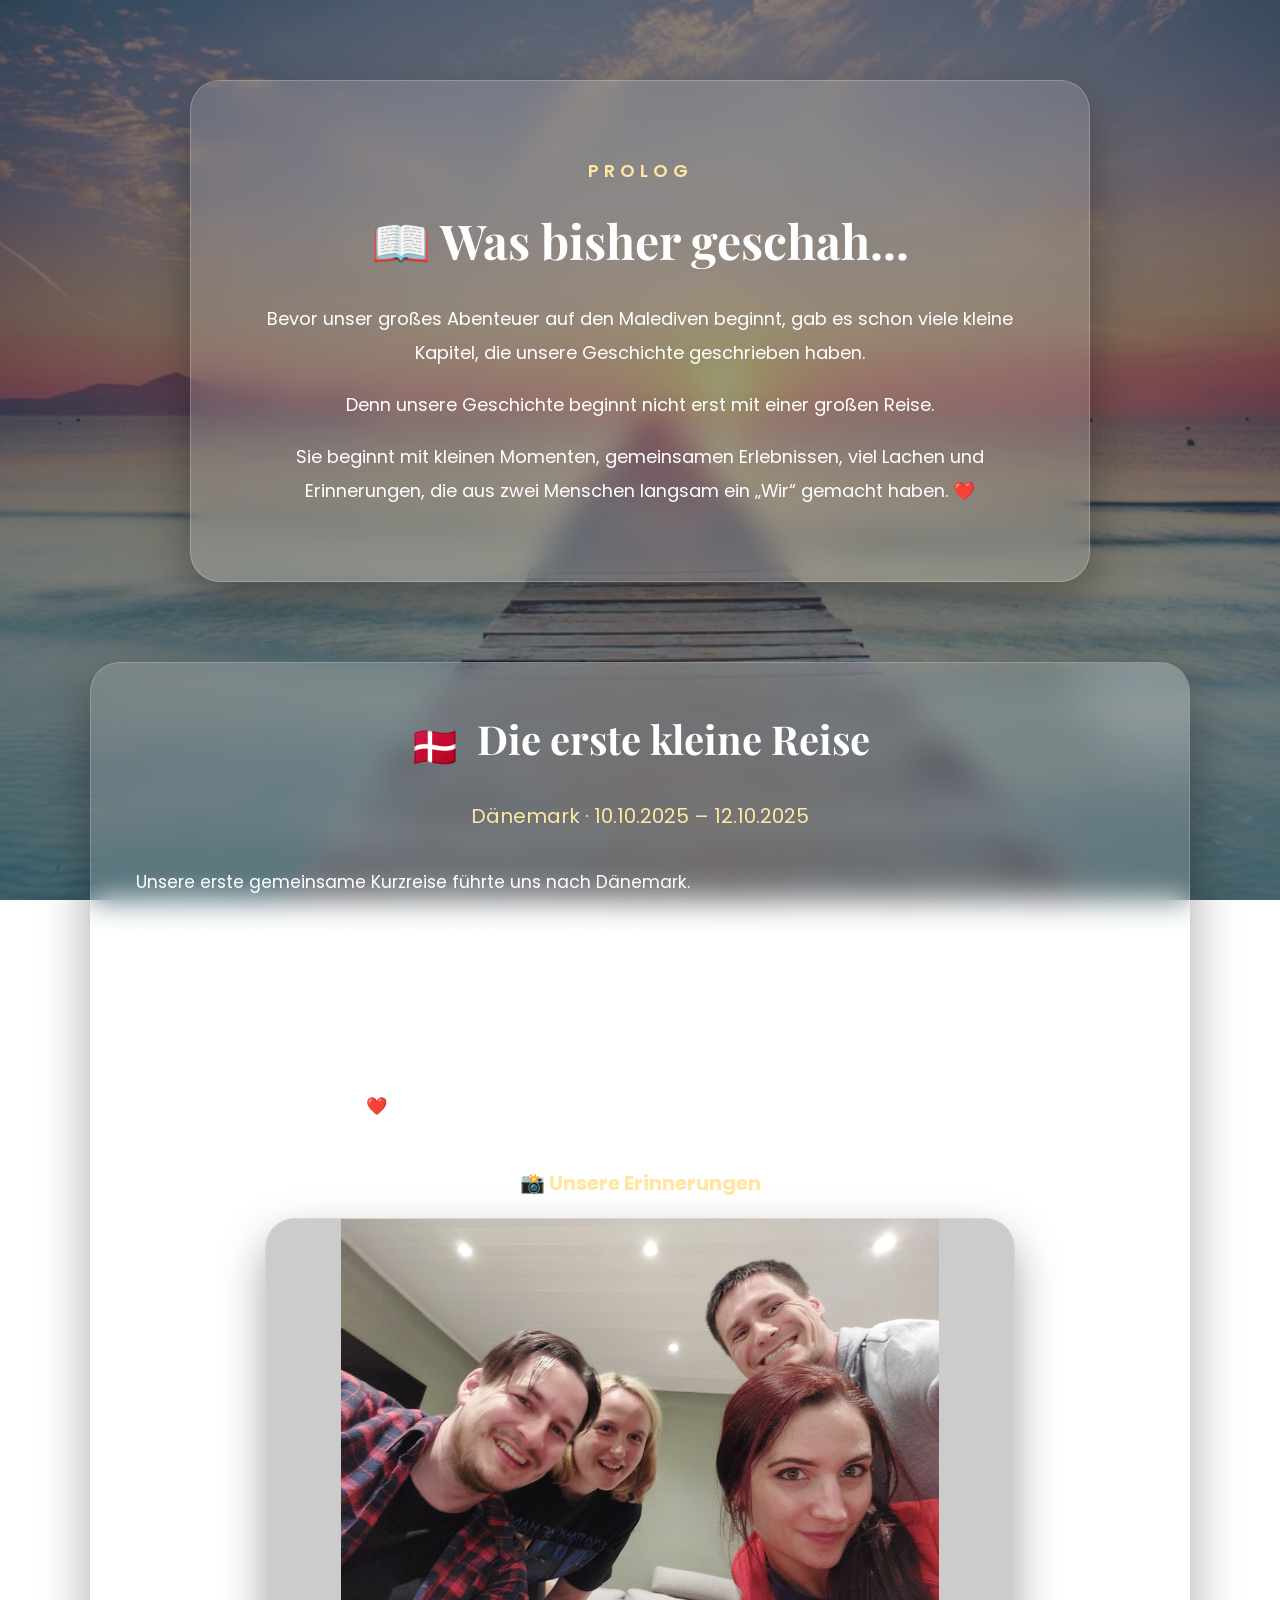
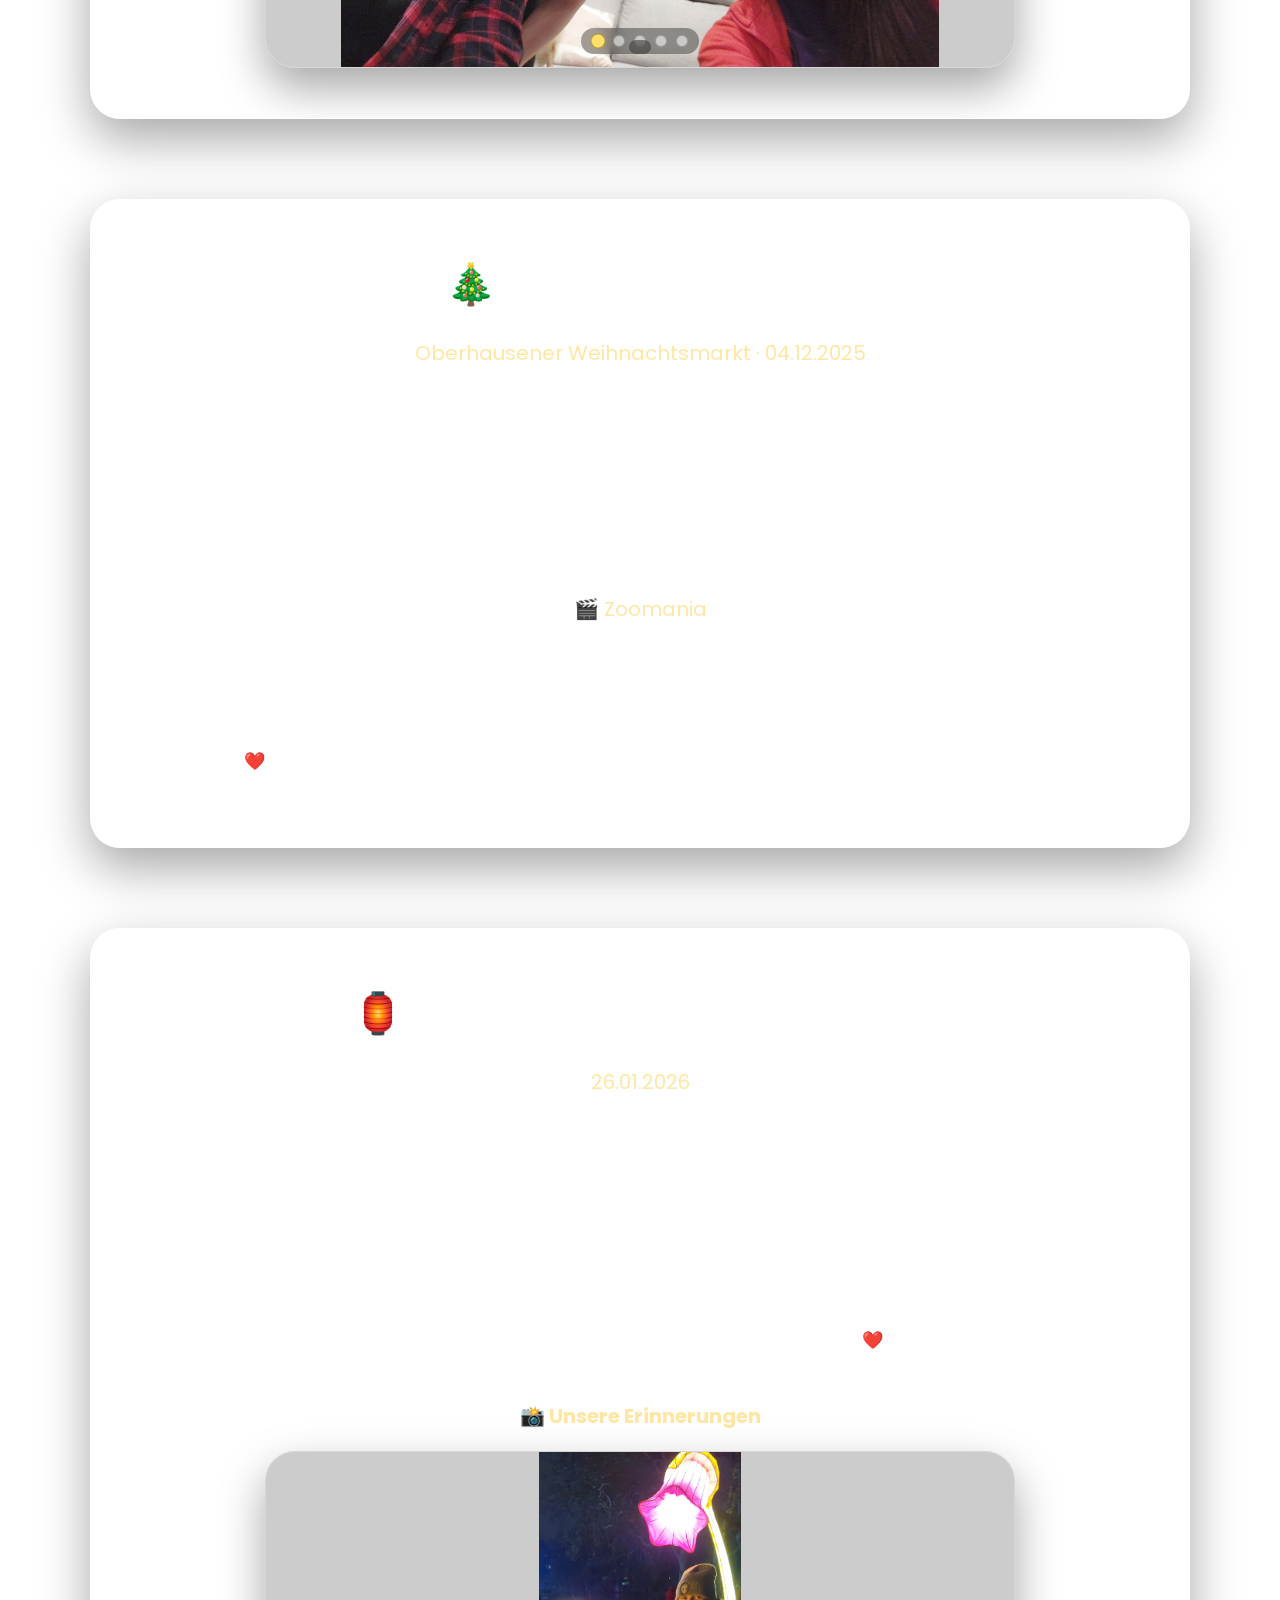
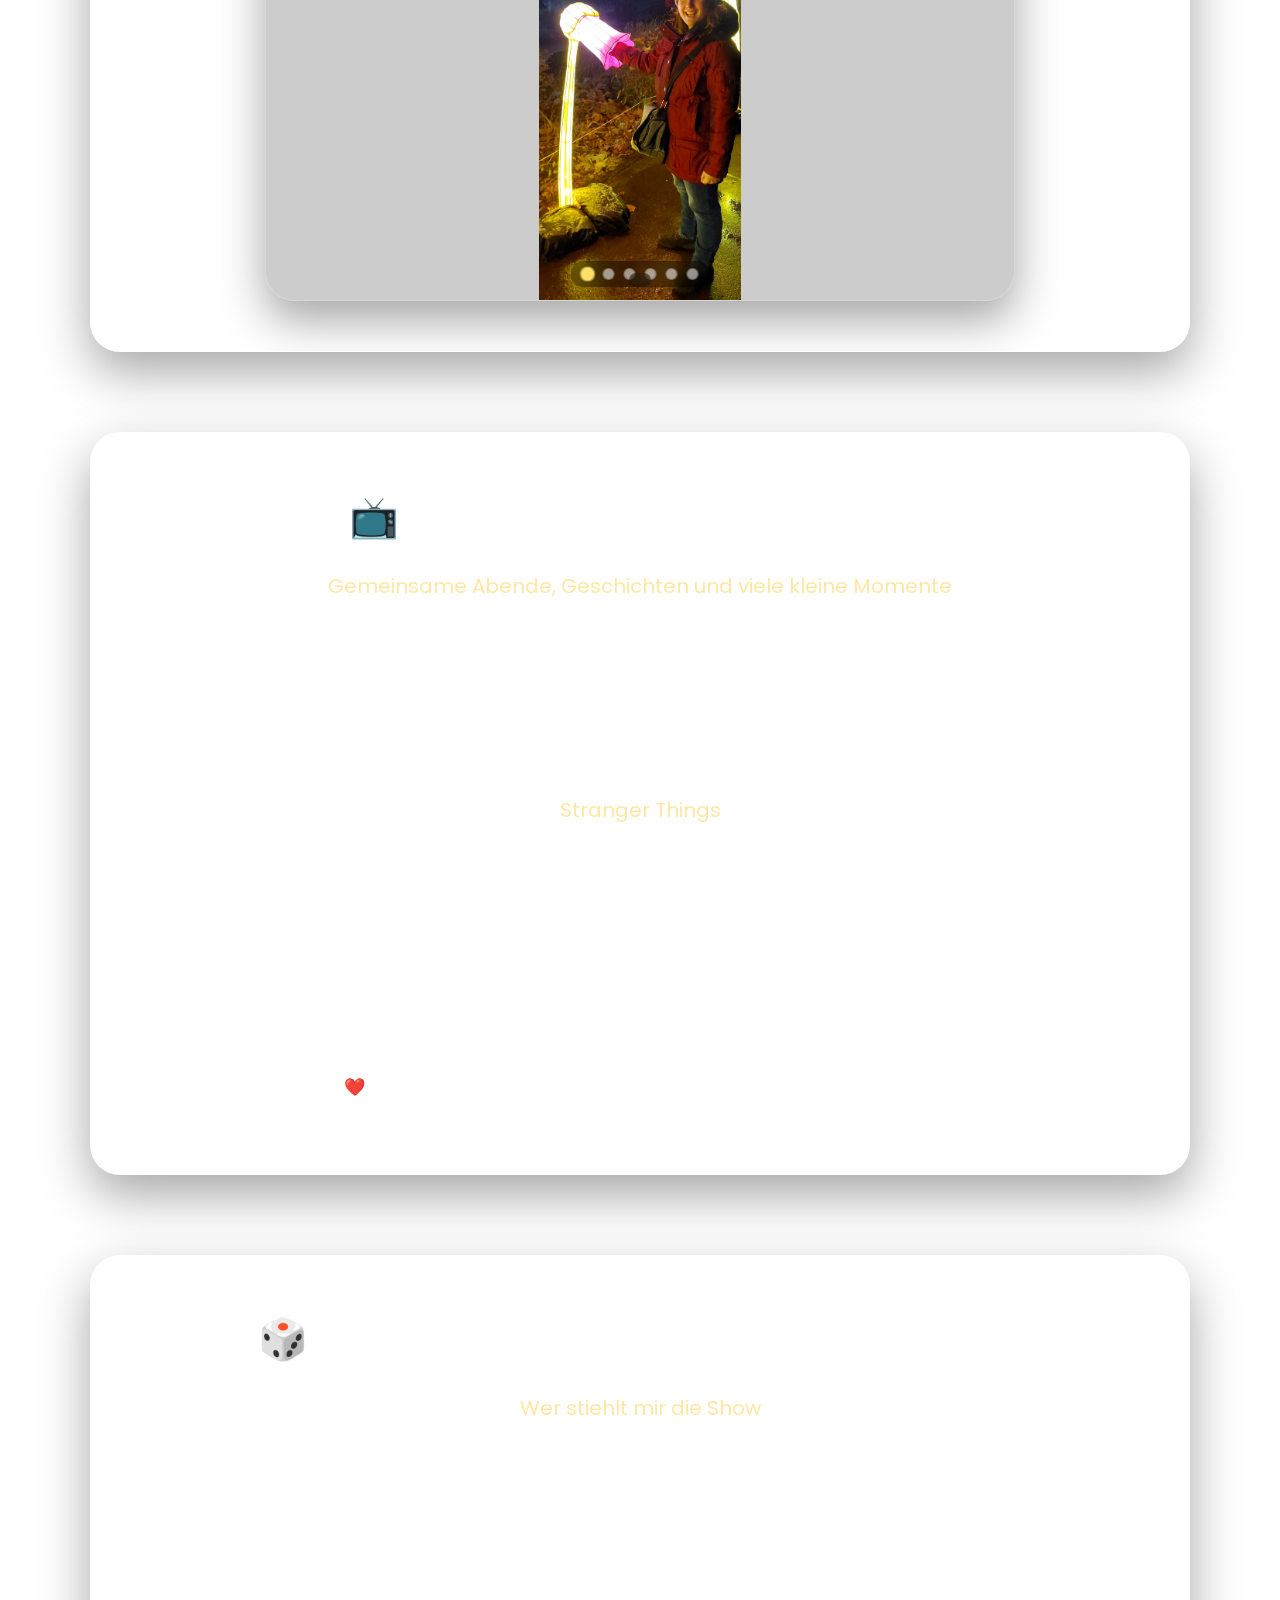
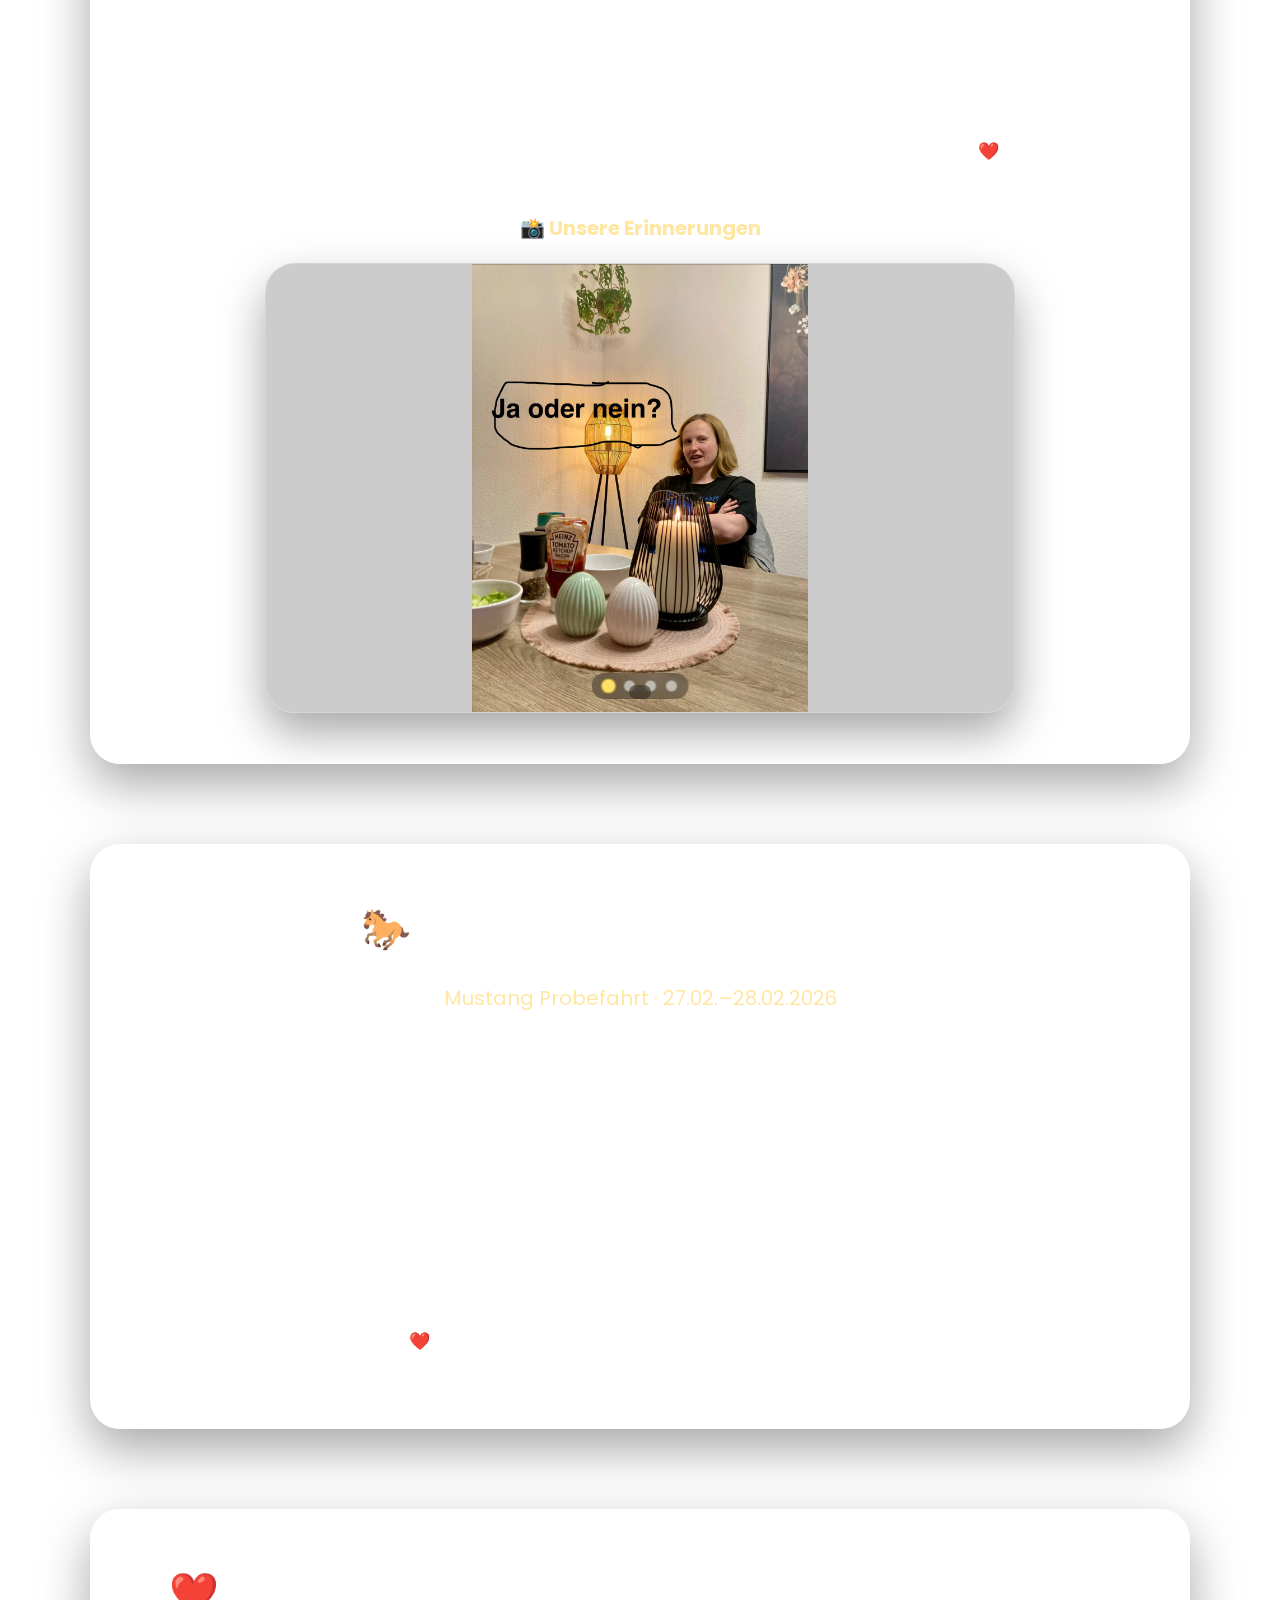
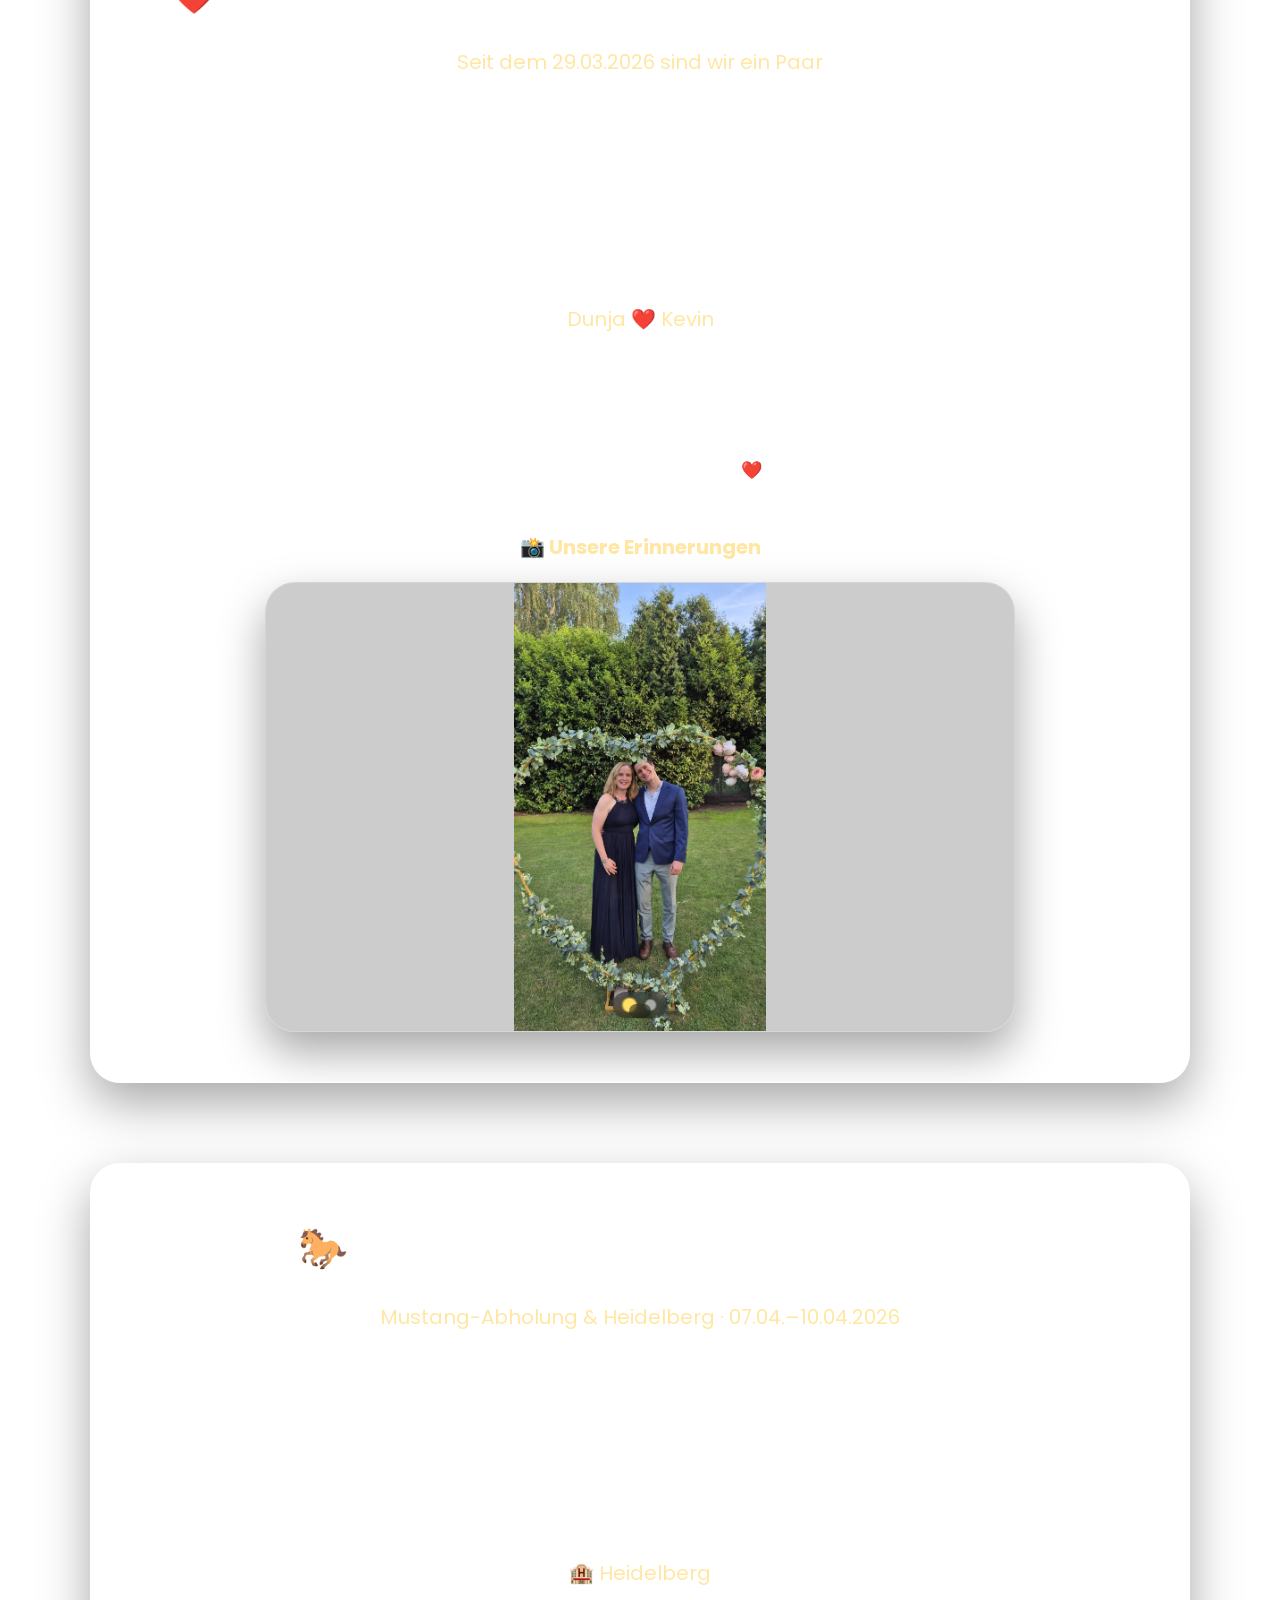
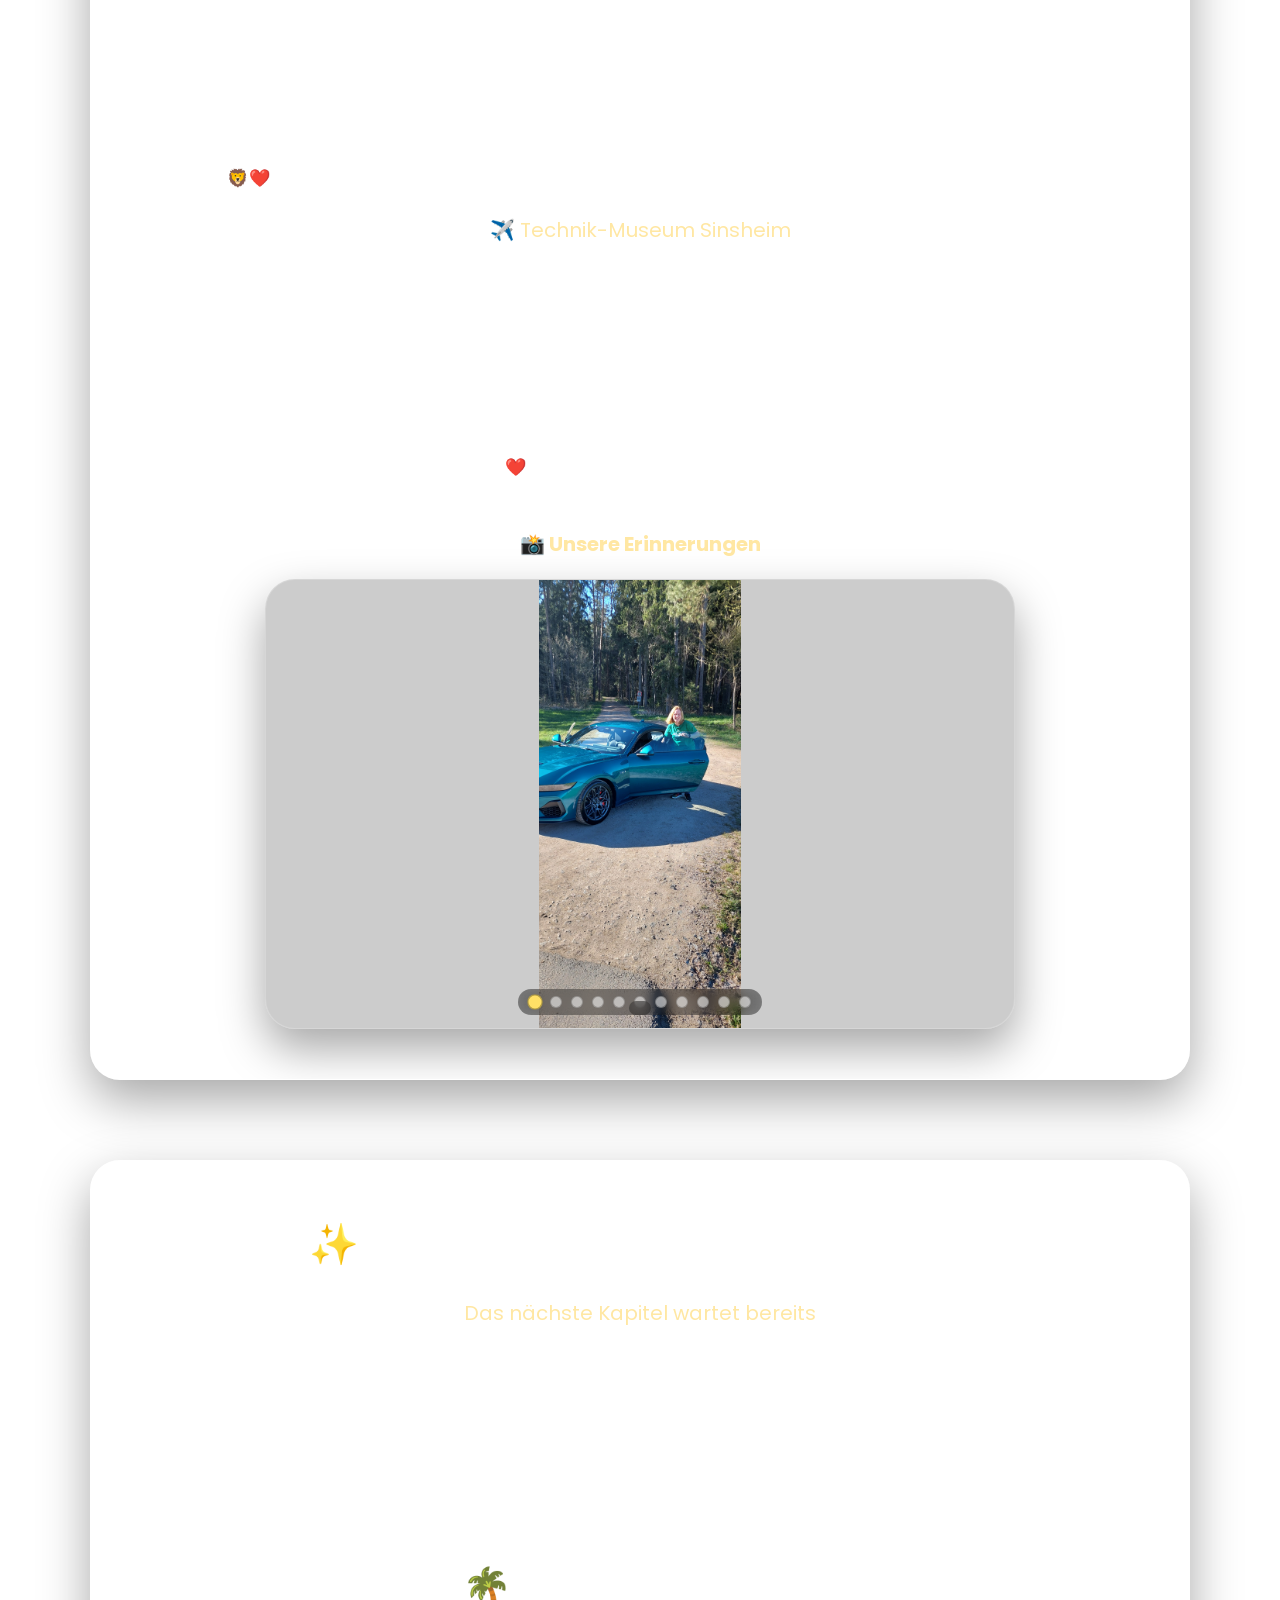
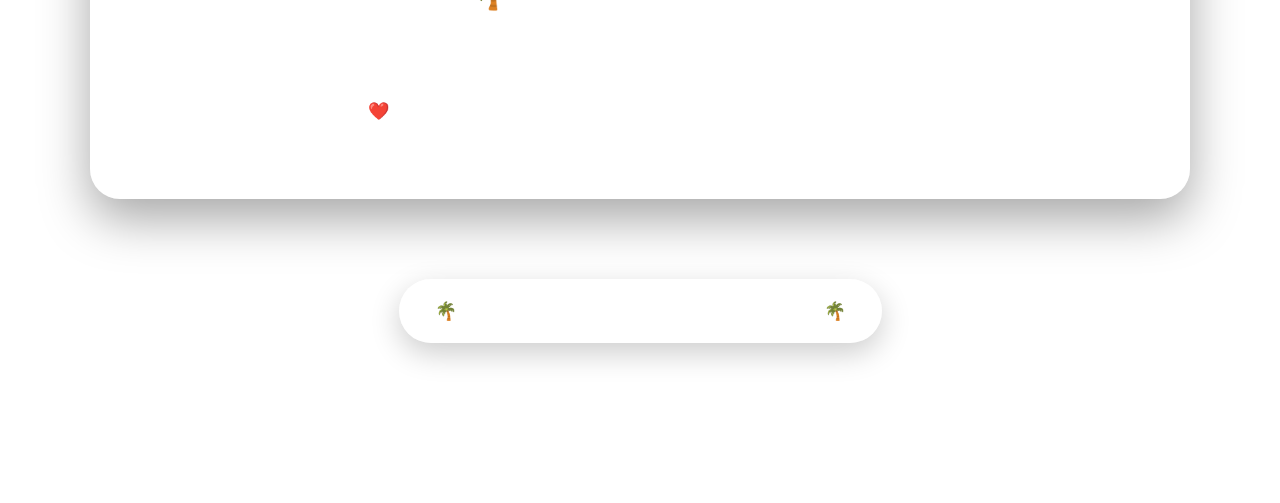
==== commit 1bfcb366: "Add navigation buttons and dots for images" ====
--- a/geschichte.html
+++ b/geschichte.html
@@ -106,6 +106,19 @@
                 <img src="images/daenemark-5.jpg"
                      class="memory-image"
                      alt="Dänemark Erinnerung 5">
+<button class="memory-arrow memory-arrow-left"
+        type="button"
+        aria-label="Vorheriges Bild">
+    ❮
+</button>
+
+<button class="memory-arrow memory-arrow-right"
+        type="button"
+        aria-label="Nächstes Bild">
+    ❯
+</button>
+
+<div class="memory-dots"></div>
 
                 <div class="memory-dots"></div>
 
@@ -222,6 +235,19 @@
                 <img src="images/china-6.jpg"
                      class="memory-image"
                      alt="China Lights Erinnerung 6">
+<button class="memory-arrow memory-arrow-left"
+        type="button"
+        aria-label="Vorheriges Bild">
+    ❮
+</button>
+
+<button class="memory-arrow memory-arrow-right"
+        type="button"
+        aria-label="Nächstes Bild">
+    ❯
+</button>
+
+<div class="memory-dots"></div>
 
                 <div class="memory-dots"></div>
 
@@ -349,6 +375,19 @@
                 <img src="images/spieleabend-4.jpg"
                      class="memory-image"
                      alt="Spieleabend Erinnerung 4">
+<button class="memory-arrow memory-arrow-left"
+        type="button"
+        aria-label="Vorheriges Bild">
+    ❮
+</button>
+
+<button class="memory-arrow memory-arrow-right"
+        type="button"
+        aria-label="Nächstes Bild">
+    ❯
+</button>
+
+<div class="memory-dots"></div>
 
                 <div class="memory-dots"></div>
 
@@ -458,6 +497,19 @@
                 <img src="images/paar-2.jpg"
                      class="memory-image"
                      alt="Dunja und Kevin Erinnerung 2">
+<button class="memory-arrow memory-arrow-left"
+        type="button"
+        aria-label="Vorheriges Bild">
+    ❮
+</button>
+
+<button class="memory-arrow memory-arrow-right"
+        type="button"
+        aria-label="Nächstes Bild">
+    ❯
+</button>
+
+<div class="memory-dots"></div>
 
                 <div class="memory-dots"></div>
 
@@ -581,6 +633,19 @@
                 <img src="images/heidelberg-11.jpg"
                      class="memory-image"
                      alt="Heidelberg Erinnerung 11">
+<button class="memory-arrow memory-arrow-left"
+        type="button"
+        aria-label="Vorheriges Bild">
+    ❮
+</button>
+
+<button class="memory-arrow memory-arrow-right"
+        type="button"
+        aria-label="Nächstes Bild">
+    ❯
+</button>
+
+<div class="memory-dots"></div>
 
                 <div class="memory-dots"></div>
 
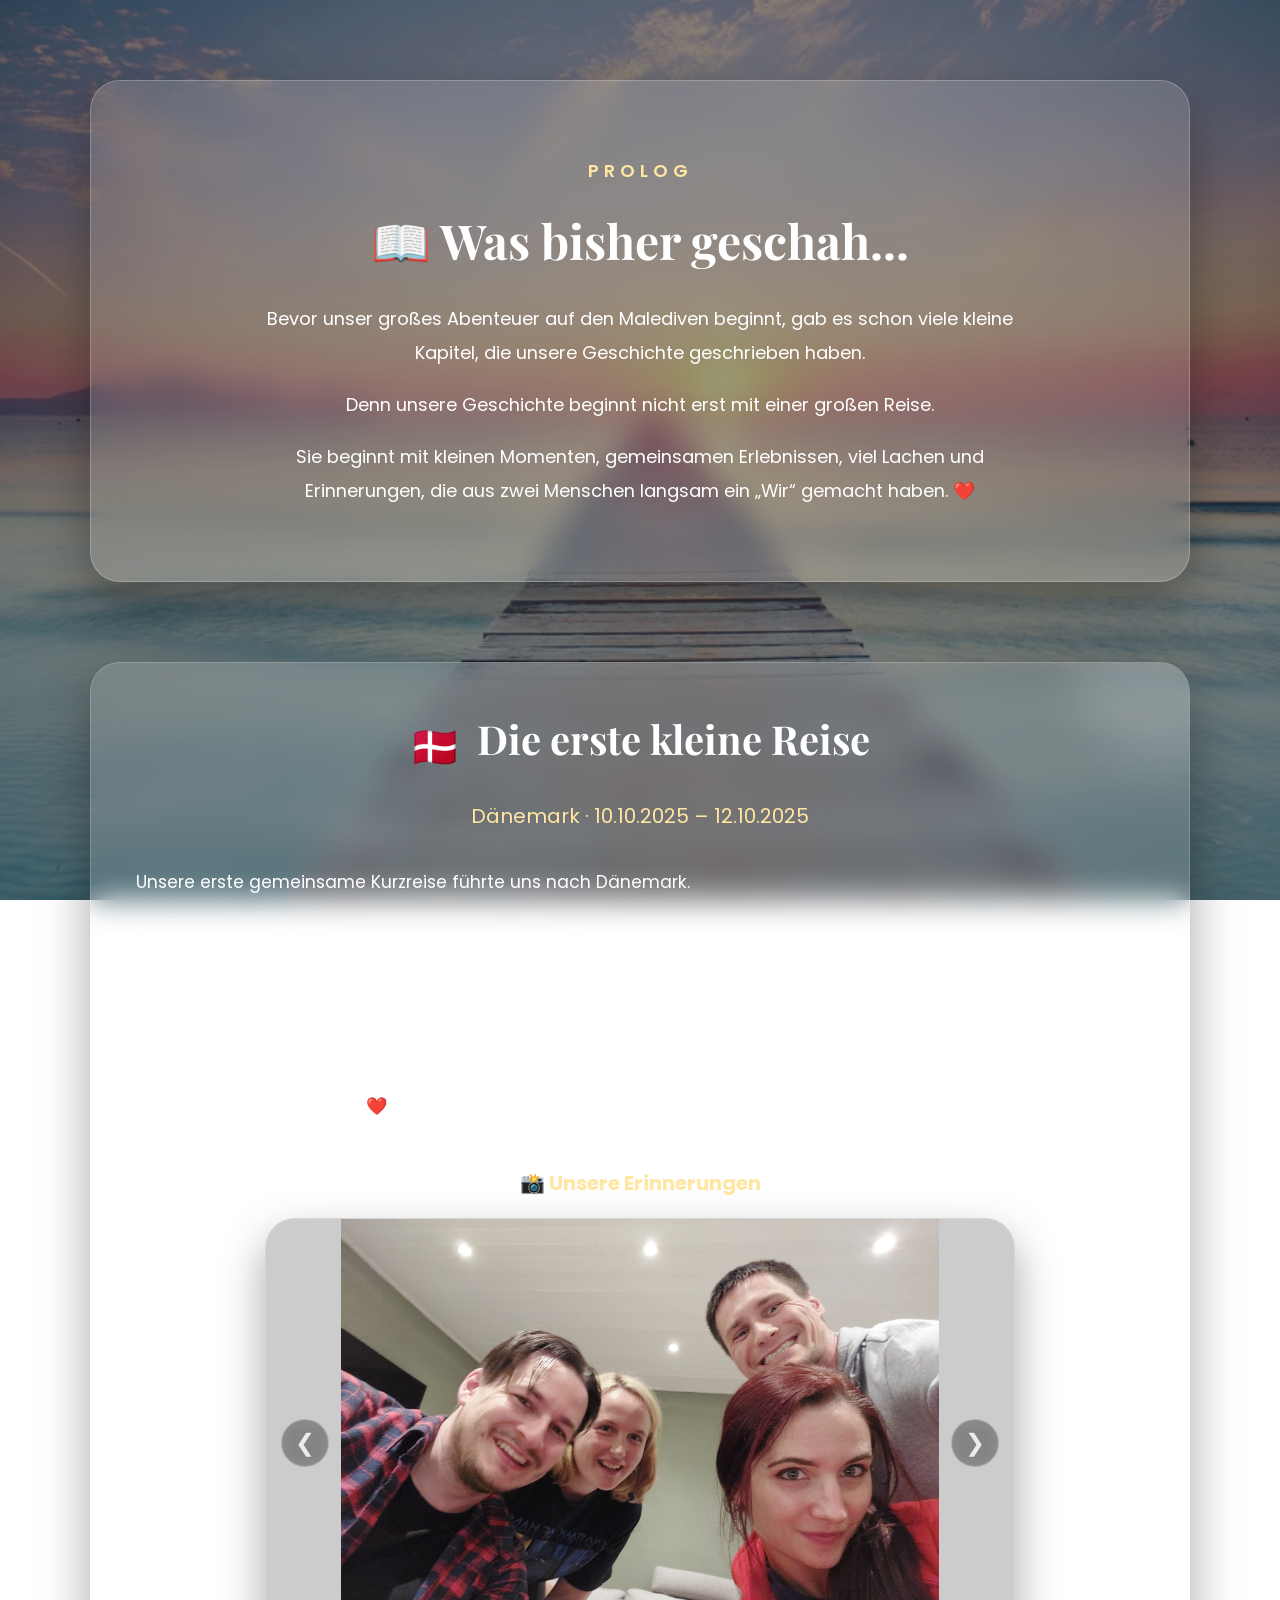
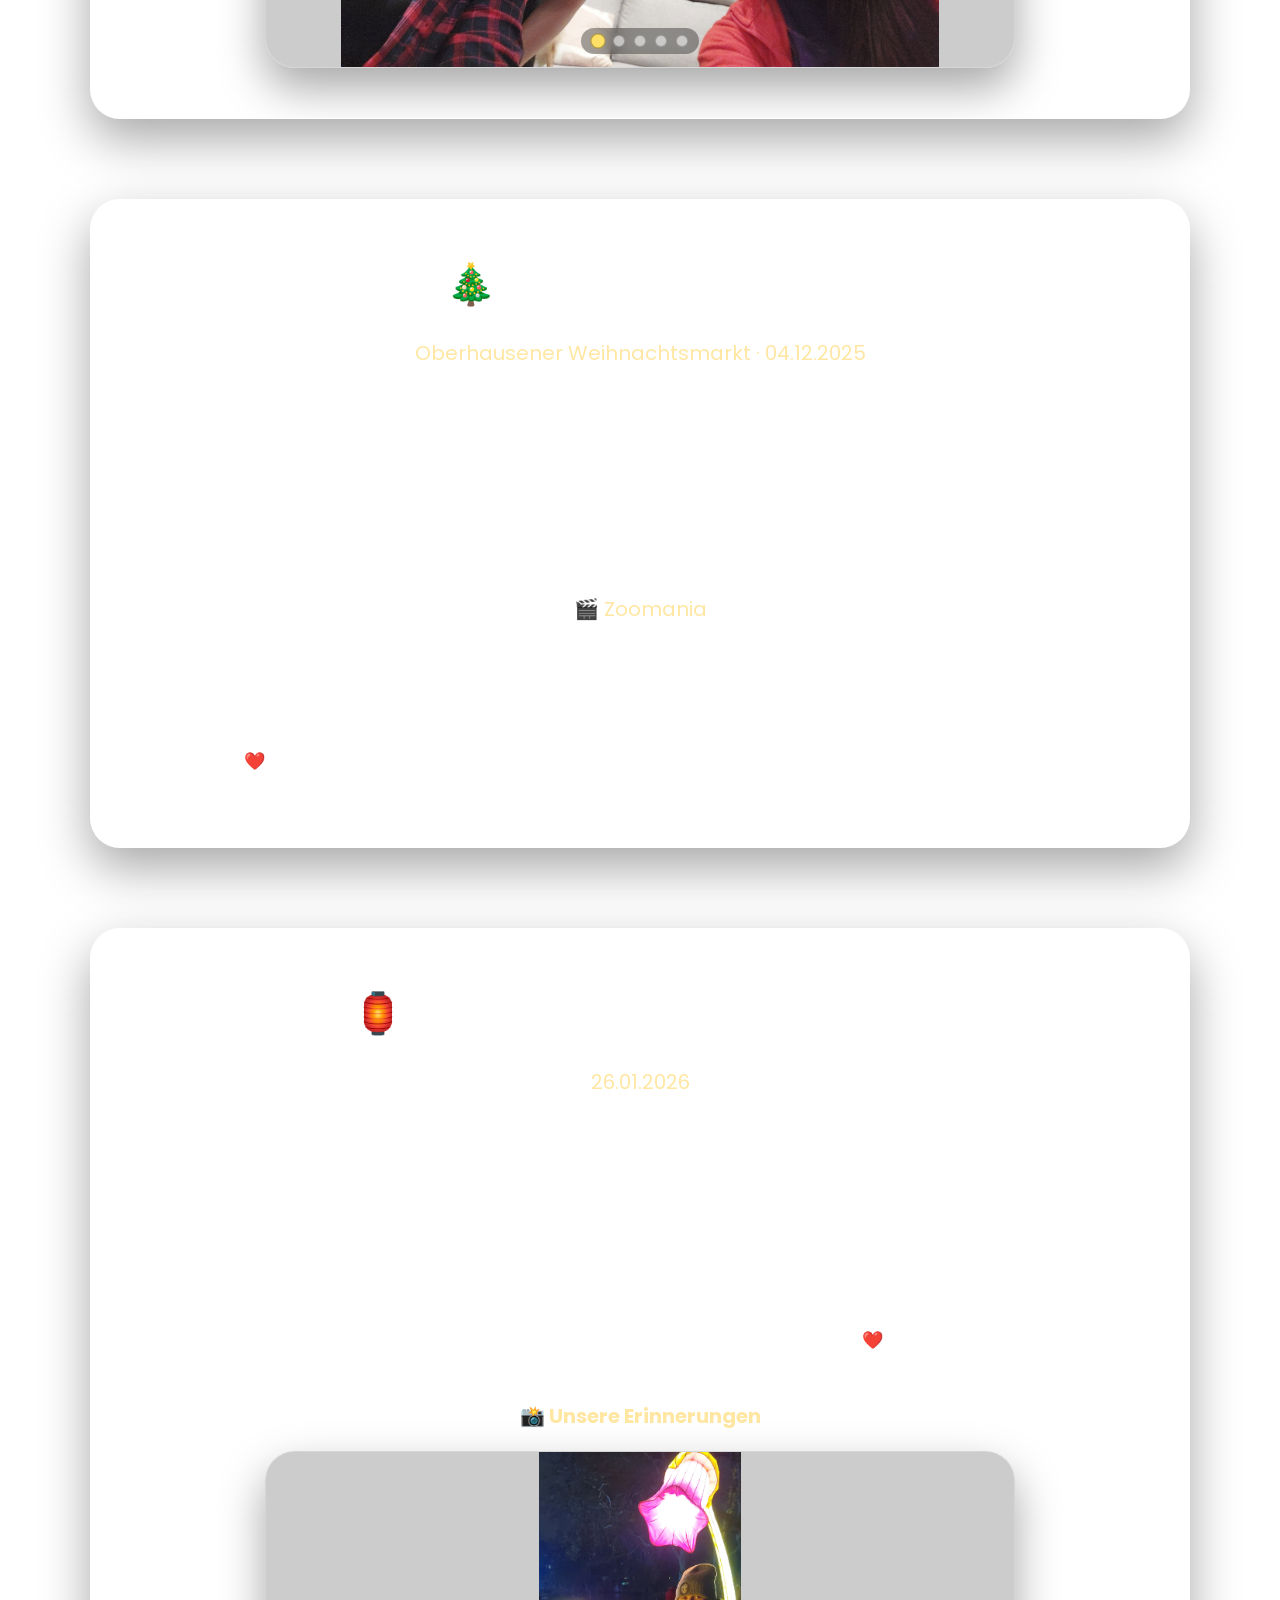
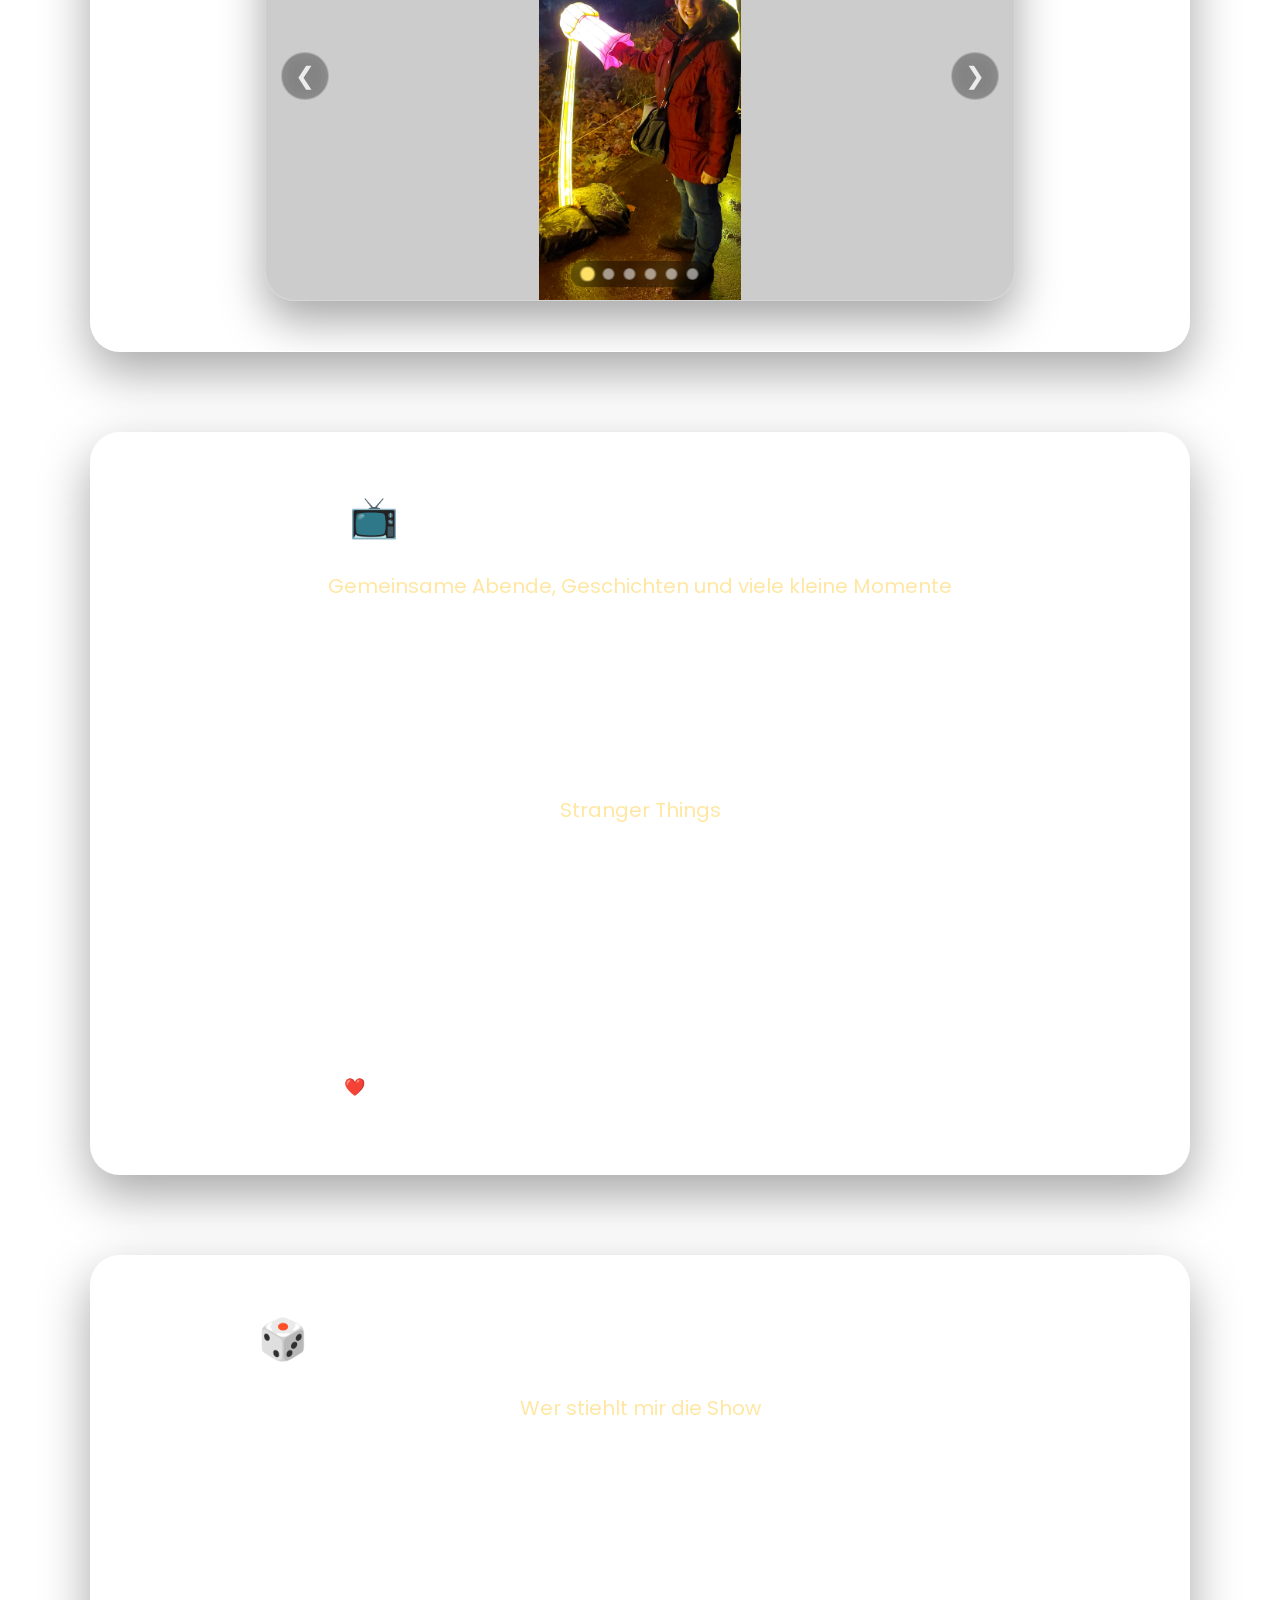
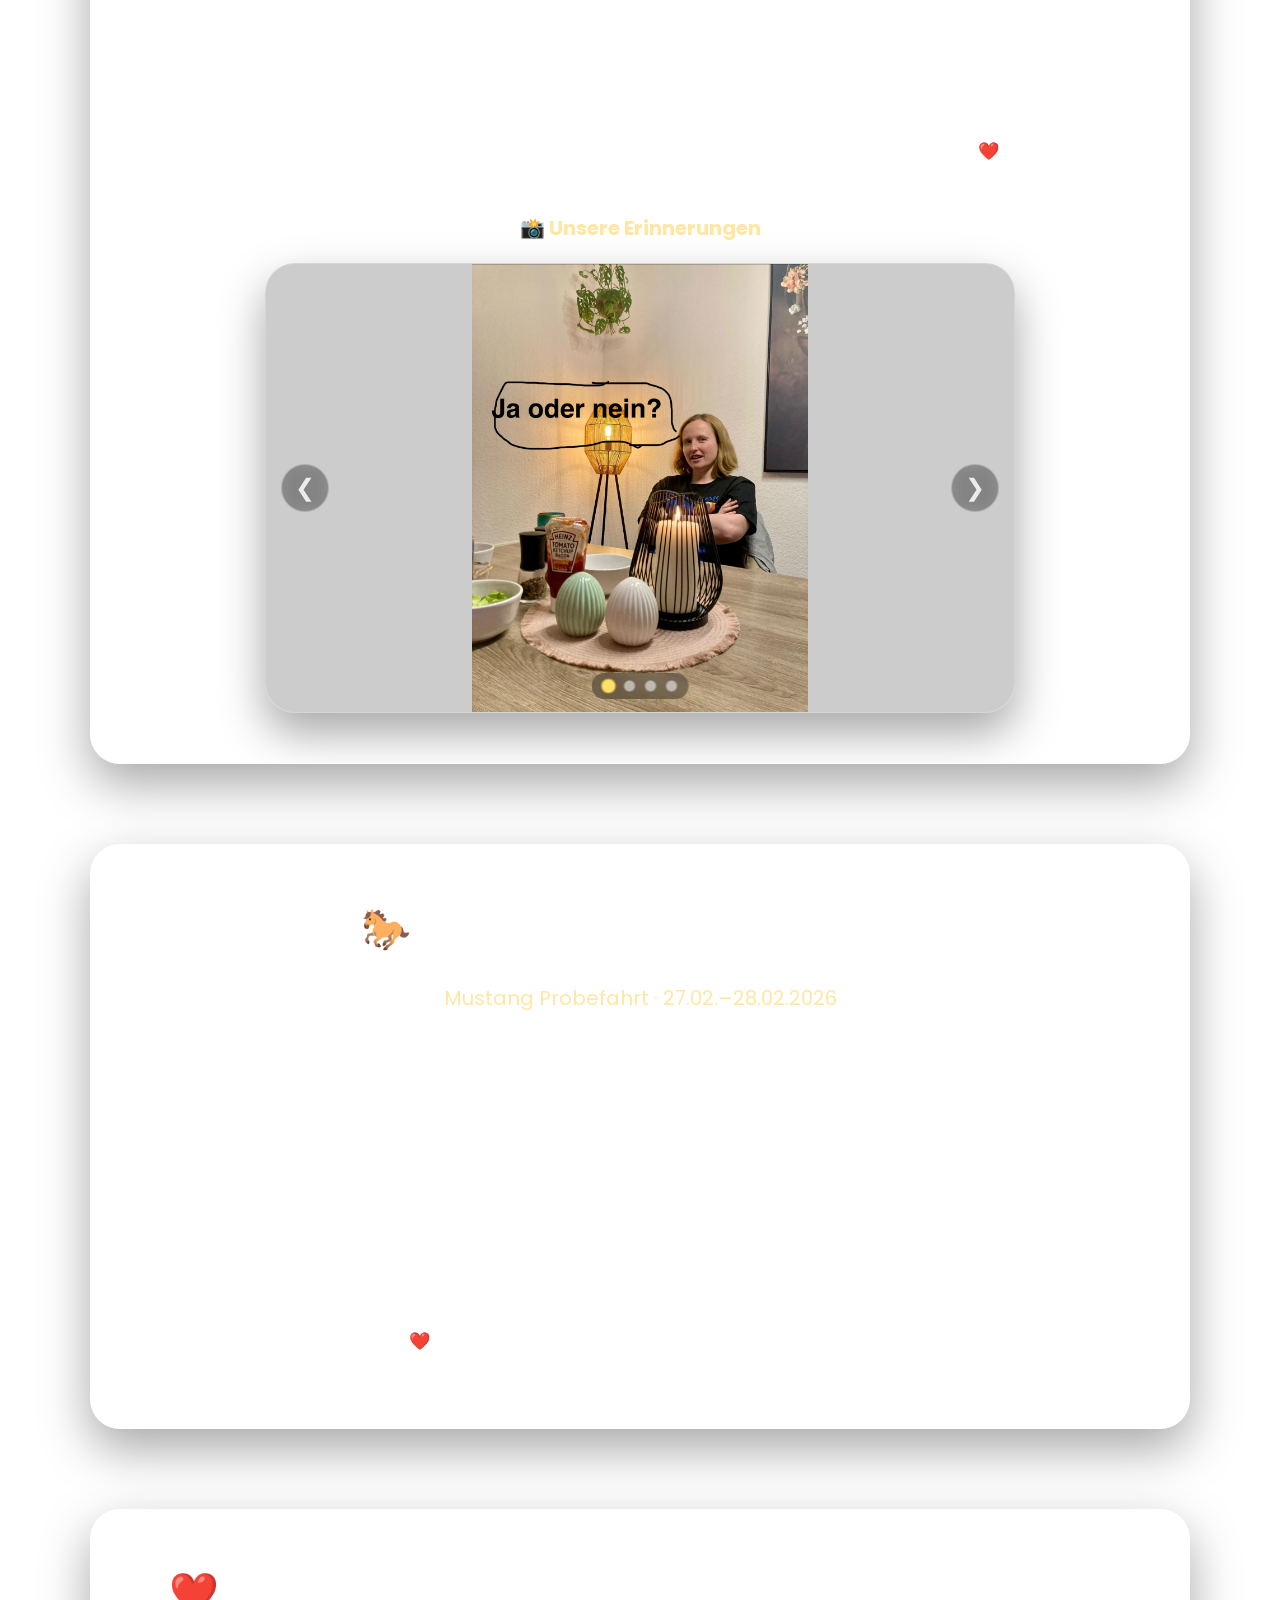
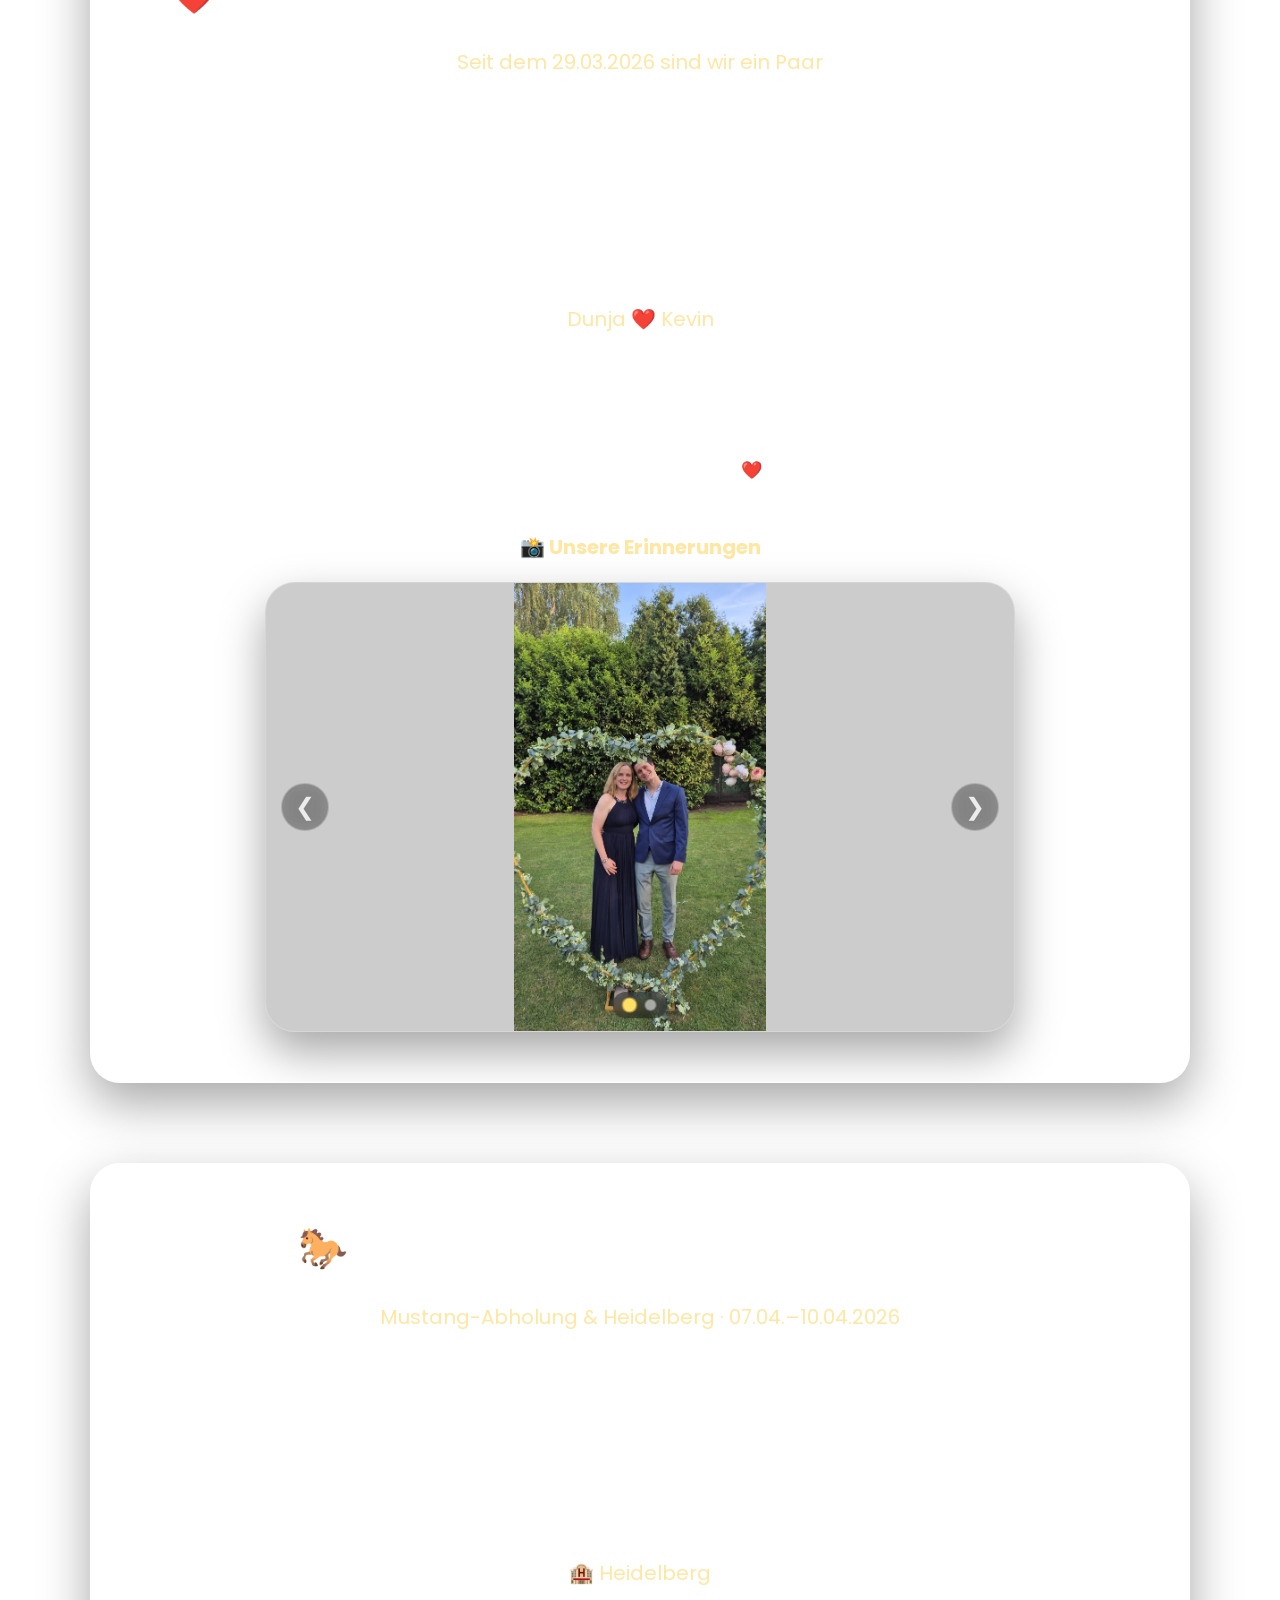
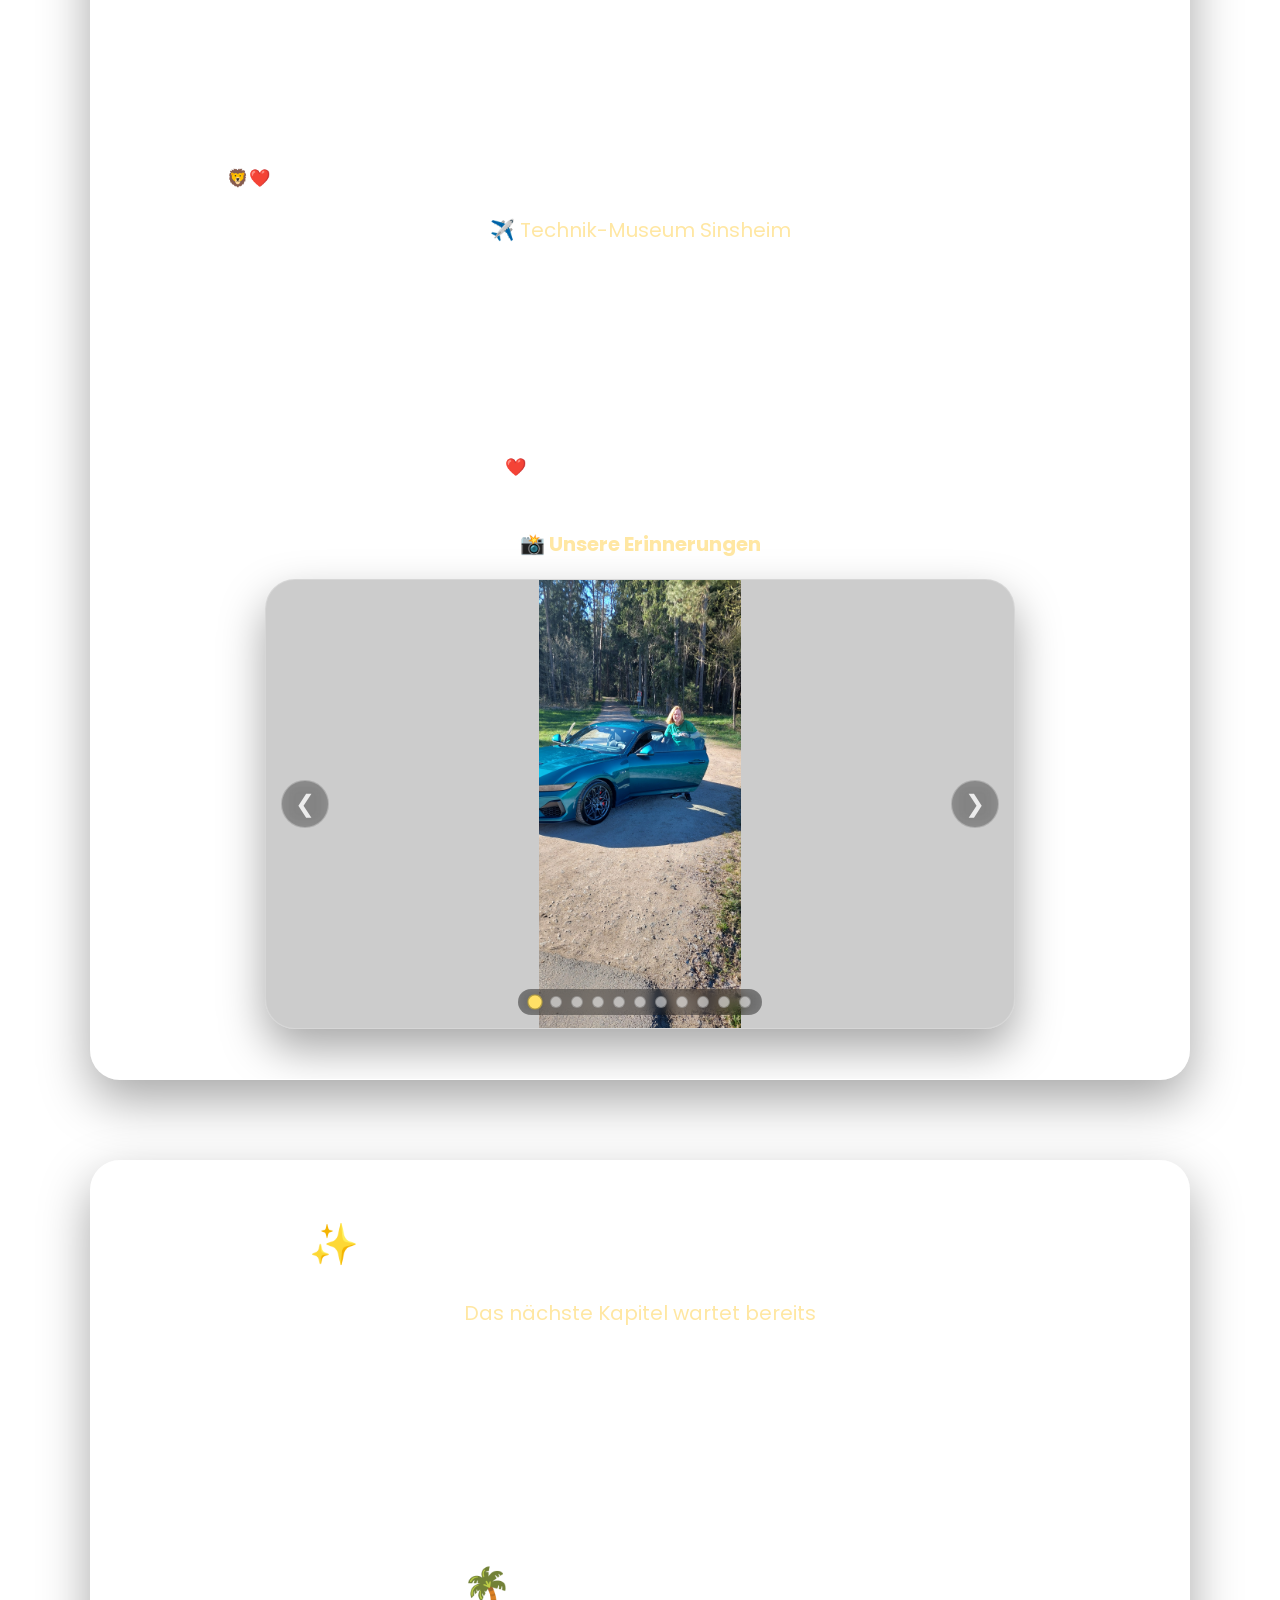
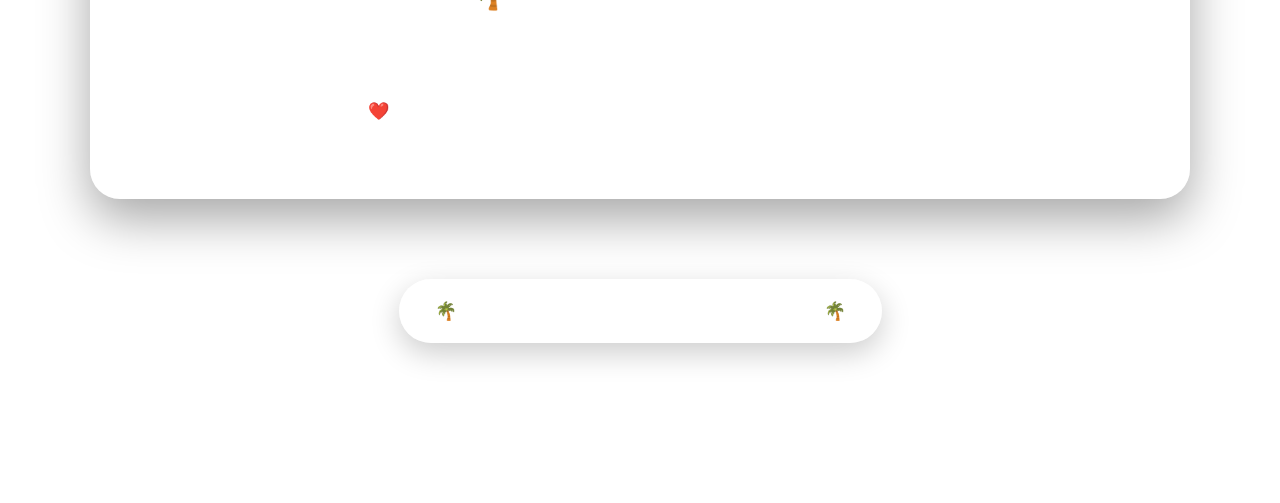
==== commit 8c8b3f9a: "Refactor navigation buttons in geschichte.html Updated button structure for navigation arrows in mul" ====
--- a/geschichte.html
+++ b/geschichte.html
@@ -106,19 +106,20 @@
                 <img src="images/daenemark-5.jpg"
                      class="memory-image"
                      alt="Dänemark Erinnerung 5">
-<button class="memory-arrow memory-arrow-left"
-        type="button"
-        aria-label="Vorheriges Bild">
-    ❮
-</button>
-
-<button class="memory-arrow memory-arrow-right"
-        type="button"
-        aria-label="Nächstes Bild">
-    ❯
-</button>
-
-<div class="memory-dots"></div>
+
+                <button
+                    class="memory-arrow memory-arrow-left"
+                    type="button"
+                    aria-label="Vorheriges Bild">
+                    ❮
+                </button>
+
+                <button
+                    class="memory-arrow memory-arrow-right"
+                    type="button"
+                    aria-label="Nächstes Bild">
+                    ❯
+                </button>
 
                 <div class="memory-dots"></div>
 
@@ -235,19 +236,20 @@
                 <img src="images/china-6.jpg"
                      class="memory-image"
                      alt="China Lights Erinnerung 6">
-<button class="memory-arrow memory-arrow-left"
-        type="button"
-        aria-label="Vorheriges Bild">
-    ❮
-</button>
-
-<button class="memory-arrow memory-arrow-right"
-        type="button"
-        aria-label="Nächstes Bild">
-    ❯
-</button>
-
-<div class="memory-dots"></div>
+
+                <button
+                    class="memory-arrow memory-arrow-left"
+                    type="button"
+                    aria-label="Vorheriges Bild">
+                    ❮
+                </button>
+
+                <button
+                    class="memory-arrow memory-arrow-right"
+                    type="button"
+                    aria-label="Nächstes Bild">
+                    ❯
+                </button>
 
                 <div class="memory-dots"></div>
 
@@ -375,19 +377,20 @@
                 <img src="images/spieleabend-4.jpg"
                      class="memory-image"
                      alt="Spieleabend Erinnerung 4">
-<button class="memory-arrow memory-arrow-left"
-        type="button"
-        aria-label="Vorheriges Bild">
-    ❮
-</button>
-
-<button class="memory-arrow memory-arrow-right"
-        type="button"
-        aria-label="Nächstes Bild">
-    ❯
-</button>
-
-<div class="memory-dots"></div>
+
+                <button
+                    class="memory-arrow memory-arrow-left"
+                    type="button"
+                    aria-label="Vorheriges Bild">
+                    ❮
+                </button>
+
+                <button
+                    class="memory-arrow memory-arrow-right"
+                    type="button"
+                    aria-label="Nächstes Bild">
+                    ❯
+                </button>
 
                 <div class="memory-dots"></div>
 
@@ -497,19 +500,20 @@
                 <img src="images/paar-2.jpg"
                      class="memory-image"
                      alt="Dunja und Kevin Erinnerung 2">
-<button class="memory-arrow memory-arrow-left"
-        type="button"
-        aria-label="Vorheriges Bild">
-    ❮
-</button>
-
-<button class="memory-arrow memory-arrow-right"
-        type="button"
-        aria-label="Nächstes Bild">
-    ❯
-</button>
-
-<div class="memory-dots"></div>
+
+                <button
+                    class="memory-arrow memory-arrow-left"
+                    type="button"
+                    aria-label="Vorheriges Bild">
+                    ❮
+                </button>
+
+                <button
+                    class="memory-arrow memory-arrow-right"
+                    type="button"
+                    aria-label="Nächstes Bild">
+                    ❯
+                </button>
 
                 <div class="memory-dots"></div>
 
@@ -633,19 +637,20 @@
                 <img src="images/heidelberg-11.jpg"
                      class="memory-image"
                      alt="Heidelberg Erinnerung 11">
-<button class="memory-arrow memory-arrow-left"
-        type="button"
-        aria-label="Vorheriges Bild">
-    ❮
-</button>
-
-<button class="memory-arrow memory-arrow-right"
-        type="button"
-        aria-label="Nächstes Bild">
-    ❯
-</button>
-
-<div class="memory-dots"></div>
+
+                <button
+                    class="memory-arrow memory-arrow-left"
+                    type="button"
+                    aria-label="Vorheriges Bild">
+                    ❮
+                </button>
+
+                <button
+                    class="memory-arrow memory-arrow-right"
+                    type="button"
+                    aria-label="Nächstes Bild">
+                    ❯
+                </button>
 
                 <div class="memory-dots"></div>
 
@@ -722,7 +727,7 @@
      BILD-VIEWER
 ========================== -->
 
-<div id="imageViewer" onclick="closeImage()">
+<div id="imageViewer">
 
     <img id="bigImage" alt="Vergrößerte Erinnerung">
 
--- a/style.css
+++ b/style.css
@@ -169,7 +169,7 @@
 
 .story-intro {
 
-    max-width: 900px;
+    max-width: 1100px;
 
     margin: 80px auto;
 
@@ -372,7 +372,7 @@
 
 .maldives-intro {
 
-    max-width: 850px;
+    max-width: 1100px;
 
     margin: 0 auto 90px;
 
@@ -578,6 +578,85 @@
     border-radius: 30px;
 
     z-index: 10;
+
+}
+
+
+/* =====================================================
+   MEMORY-PFEILE
+   ===================================================== */
+
+.memory-arrow {
+
+    position: absolute;
+
+    top: 50%;
+
+    transform: translateY(-50%);
+
+    width: 48px;
+
+    height: 48px;
+
+    display: flex;
+
+    align-items: center;
+
+    justify-content: center;
+
+    border: 1px solid rgba(255,255,255,.35);
+
+    border-radius: 50%;
+
+    background: rgba(0,0,0,.35);
+
+    backdrop-filter: blur(8px);
+
+    -webkit-backdrop-filter: blur(8px);
+
+    color: white;
+
+    font-size: 1.5rem;
+
+    line-height: 1;
+
+    cursor: pointer;
+
+    z-index: 20;
+
+    opacity: .75;
+
+    transition: .3s ease;
+
+}
+
+
+.memory-arrow:hover {
+
+    opacity: 1;
+
+    background: rgba(255,255,255,.25);
+
+    transform:
+        translateY(-50%)
+        scale(1.1);
+
+    box-shadow:
+        0 5px 20px rgba(0,0,0,.3);
+
+}
+
+
+.memory-arrow-left {
+
+    left: 15px;
+
+}
+
+
+.memory-arrow-right {
+
+    right: 15px;
 
 }
 
@@ -2054,6 +2133,21 @@
 /* =====================================================
    45. MOBILE
    ===================================================== */
+/* =====================================================
+   EINHEITLICHE GLASKARTEN
+   ===================================================== */
+
+.story,
+.story-intro,
+.maldives-intro {
+
+    width: 100%;
+    max-width: 1100px;
+
+    margin-left: auto;
+    margin-right: auto;
+
+}
 
 @media (max-width: 700px) {
 
@@ -2072,9 +2166,152 @@
     }
 
 
-    section {
-
-        margin: 55px auto;
+section {
+
+    width: 100%;
+
+    max-width: 100%;
+
+    margin: 55px auto;
+
+    padding:
+        0 15px;
+
+}
+
+
+    .story {
+
+        padding:
+            35px 22px;
+
+        border-radius:
+            25px;
+       
+           width: calc(100% - 30px);
+
+    max-width: 1100px;
+
+    }
+
+
+.story-intro {
+
+    width: calc(100% - 30px);
+
+    max-width: 1100px;
+
+    margin: 45px auto;
+
+    padding:
+        35px 22px;
+
+    border-radius:
+        25px;
+
+}
+
+
+
+    .story-intro h1 {
+
+        font-size:
+            2.1rem;
+
+    }
+
+
+    .story-intro p {
+
+        font-size:
+            1rem;
+
+    }
+
+
+    .chapter {
+
+        letter-spacing:
+            3px;
+
+        font-size:
+            .78rem;
+
+    }
+
+
+    .story h2 {
+
+        font-size:
+            1.8rem;
+
+        line-height:
+            1.4;
+
+    }
+
+
+    .story h3 {
+
+        font-size:
+            1.05rem;
+
+        line-height:
+            1.6;
+
+    }
+
+
+    .story p {
+
+        font-size:
+            1rem;
+
+        line-height:
+            1.8;
+
+    }
+
+
+    .maldives-title {
+
+        padding:
+            65px 15px 45px;
+
+    }
+
+
+    .maldives-title h1 {
+
+        font-size:
+            2.6rem;
+
+    }
+
+
+    .maldives-title p {
+
+        font-size:
+            1rem;
+
+    }
+
+
+    .maldives-intro {
+
+        margin:
+            0 15px 60px;
+
+        padding:
+            30px 22px;
+
+    }
+
+
+    .maldives-section {
+
+        margin:
+            65px auto;
 
         padding:
             0 15px;
@@ -2082,40 +2319,15 @@
     }
 
 
-    .story {
-
-        padding:
-            35px 22px;
-
-        border-radius:
-            25px;
-
-    }
-
-
-    .story-intro {
-
-        margin:
-            45px 15px;
-
-        padding:
-            35px 22px;
-
-        border-radius:
-            25px;
-
-    }
-
-
-    .story-intro h1 {
+    .maldives-section h2 {
 
         font-size:
-            2.1rem;
-
-    }
-
-
-    .story-intro p {
+            2rem;
+
+    }
+
+
+    .maldives-section h3 {
 
         font-size:
             1rem;
@@ -2123,112 +2335,6 @@
     }
 
 
-    .chapter {
-
-        letter-spacing:
-            3px;
-
-        font-size:
-            .78rem;
-
-    }
-
-
-    .story h2 {
-
-        font-size:
-            1.8rem;
-
-        line-height:
-            1.4;
-
-    }
-
-
-    .story h3 {
-
-        font-size:
-            1.05rem;
-
-        line-height:
-            1.6;
-
-    }
-
-
-    .story p {
-
-        font-size:
-            1rem;
-
-        line-height:
-            1.8;
-
-    }
-
-
-    .maldives-title {
-
-        padding:
-            65px 15px 45px;
-
-    }
-
-
-    .maldives-title h1 {
-
-        font-size:
-            2.6rem;
-
-    }
-
-
-    .maldives-title p {
-
-        font-size:
-            1rem;
-
-    }
-
-
-    .maldives-intro {
-
-        margin:
-            0 15px 60px;
-
-        padding:
-            30px 22px;
-
-    }
-
-
-    .maldives-section {
-
-        margin:
-            65px auto;
-
-        padding:
-            0 15px;
-
-    }
-
-
-    .maldives-section h2 {
-
-        font-size:
-            2rem;
-
-    }
-
-
-    .maldives-section h3 {
-
-        font-size:
-            1rem;
-
-    }
-
-
     .memory-slider {
 
         height:
@@ -2241,6 +2347,31 @@
             22px;
 
     }
+.memory-arrow {
+
+    width: 40px;
+
+    height: 40px;
+
+    font-size: 1.2rem;
+
+    opacity: .85;
+
+}
+
+
+.memory-arrow-left {
+
+    left: 10px;
+
+}
+
+
+.memory-arrow-right {
+
+    right: 10px;
+
+}
 
 
     .memory-image {
